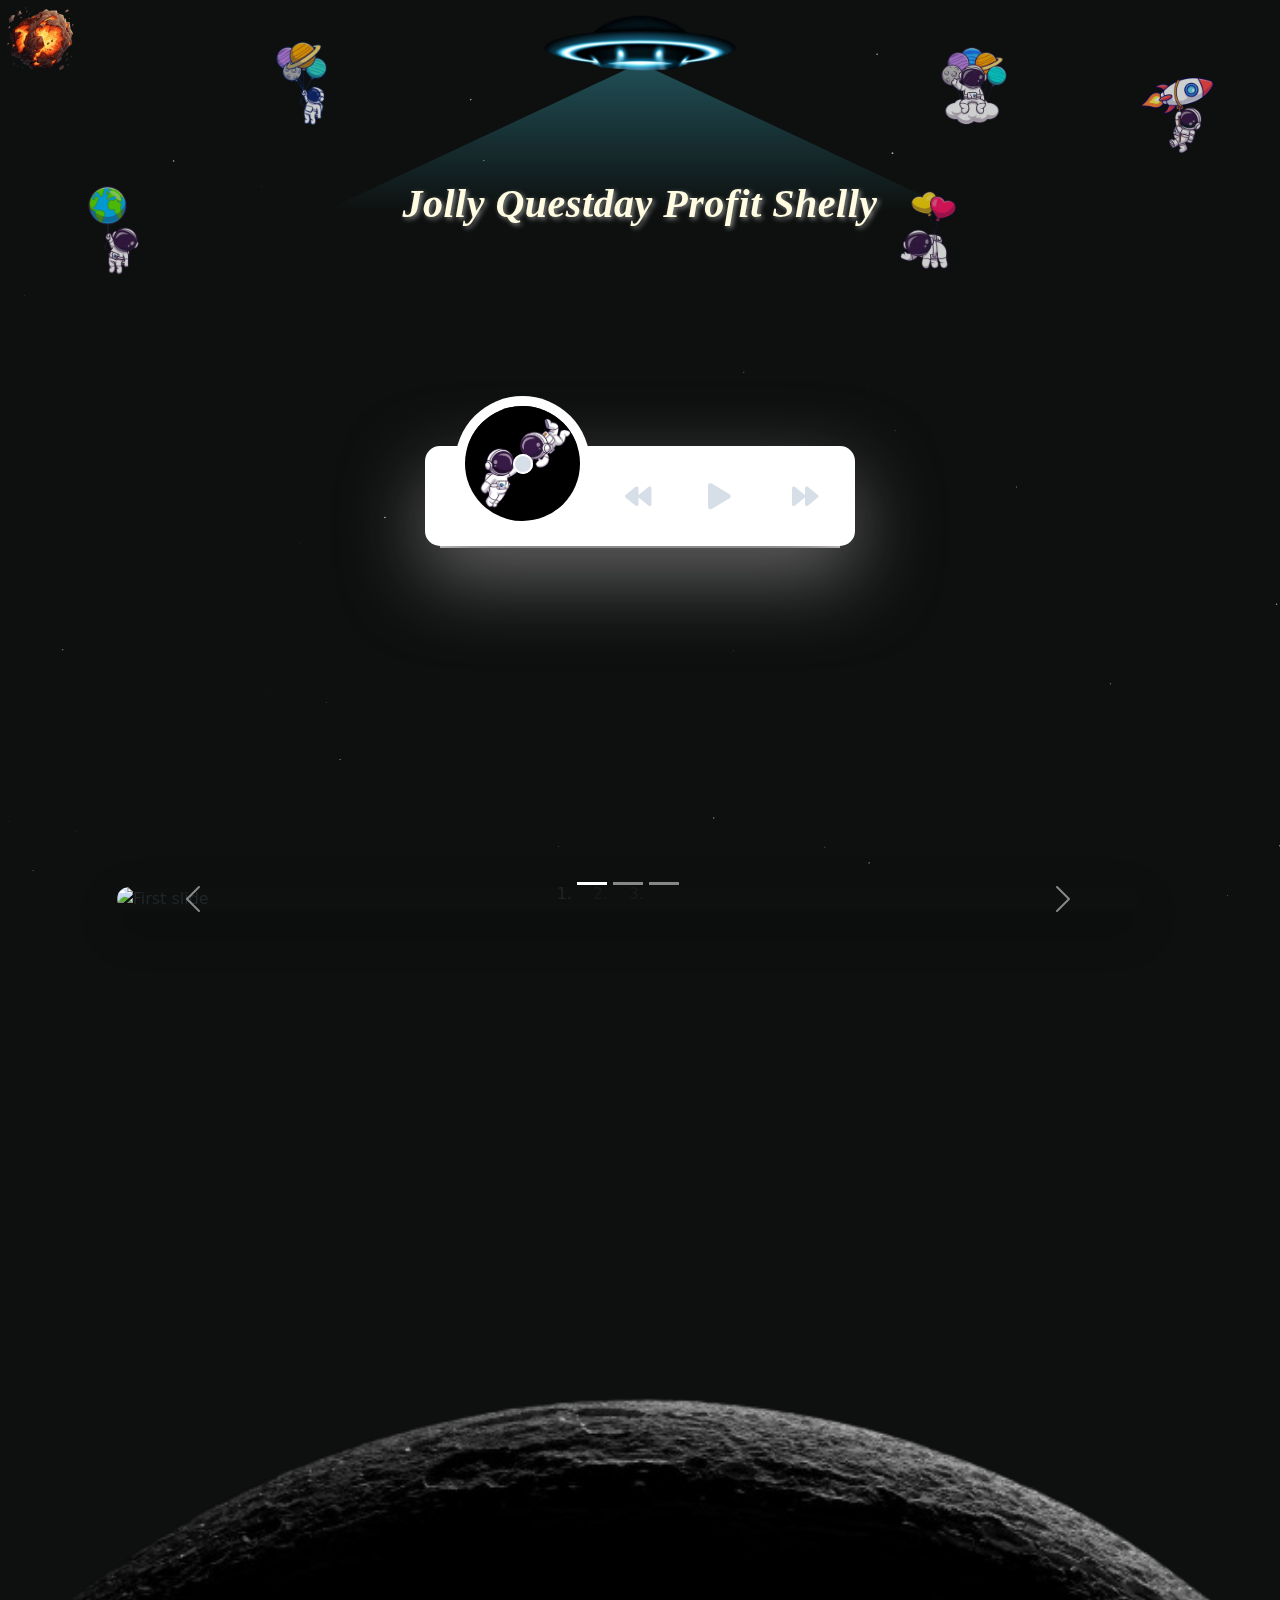
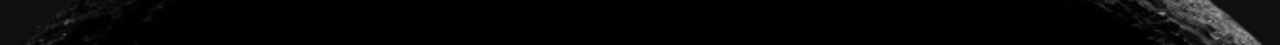
==== index.html @ d35bc47f "Space themed Birthday Project" ====
<!DOCTYPE html>
<html lang="en">
<head>
    <meta charset="UTF-8">
    <meta name="viewport" content="width=device-width, initial-scale=1.0">
    <title>Happy Birthday!</title>
    <link rel="stylesheet" href="design.css">

    <link rel='stylesheet' href='https://use.fontawesome.com/releases/v5.3.1/css/all.css'>
    <link rel="stylesheet" href="audio_player.css">

    <link href="https://cdn.jsdelivr.net/npm/bootstrap@5.3.3/dist/css/bootstrap.min.css" rel="stylesheet"
        integrity="sha384-QWTKZyjpPEjISv5WaRU9OFeRpok6YctnYmDr5pNlyT2bRjXh0JMhjY6hW+ALEwIH" crossorigin="anonymous">
</head>

<body style="background-color: #0e100f;">

    <!--Roaming all around on the page-->
    <div class="roaming-element">
        <img src="images/meteor-blast.png" style="width: 80px; opacity: 1;" alt="Meteor In the Space">
    </div>

    <!--Blinking stars CSS-->
    <div id="star-container">
        <canvas id="star-field"></canvas>
    </div>

    <!--Header-->
    <div class="container-fluid d-flex justify-content-center" style="height: 100vh; padding-top: 20vh; padding-bottom: 0;">
        <!--Centered Decor-->
        <div class="text-center">
            <img id="ufo-on-text" alt="Space-ship" src="images/ufo-lighting.png">
            <div class="light-beam"></div>
            <!--Happy Birthday Prajwal Shetty -->
            <p id="title" class="h1 fw-bold">Jolly Questday Profit Shelly</p>
        </div>
        <!--Side Decor-->
        <div>
            <img src="images/astronaut-earth.png" alt="Astronaut flying with Earth Baloon">
            <img src="images/astronaut-balloon.png" alt="Astronaut flying with Love Baloon">
            <img src="images/astronaut-planet.png" alt="Astronaut flying with Planet Baloons">
            <img src="images/astronaut-sitting.png" alt="Astronaut sitting on Cloud">
            <img src="images/astronaut-spaceship.png" alt="Astronaut flying with Spaceship">
        </div>
    </div>

    <div id="app-cover">
        <div id="player">
            <div id="player-track">
                <div id="album-name"></div>
                <div id="track-name"></div>
                <div id="track-time">
                    <div id="current-time"></div>
                    <div id="track-length"></div>
                </div>
                <div id="s-area">
                    <div id="ins-time"></div>
                    <div id="s-hover"></div>
                    <div id="seek-bar"></div>
                </div>
            </div>
            <div id="player-content">
                <div id="album-art">
                    <img src="/images/birthday-song.png"
                        class="active" id="_1">
                    <img src="/images/freindship-song.png" id="_2">
                    <img src="/images/woods-song.png" id="_3">
                    <div id="buffer-box">Buffering ...</div>
                </div>
                <div id="player-controls">
                    <div class="control">
                        <div class="button" id="play-previous">
                            <i class="fas fa-backward"></i>
                        </div>
                    </div>
                    <div class="control">
                        <div class="button" id="play-pause-button">
                            <i class="fas fa-play"></i>
                        </div>
                    </div>
                    <div class="control">
                        <div class="button" id="play-next">
                            <i class="fas fa-forward"></i>
                        </div>
                    </div>
                </div>
            </div>
        </div>
    </div>

    <!--Carousel-->
    <div class="slide row container-fluid d-flex justify-content-center">
        <div class="col-md-10 col-sm-10">
            <div id="carouselId" class="carousel slide shadow-lg rounded-5" data-bs-ride="carousel">
                <ol class="carousel-indicators">
                    <li
                        data-bs-target="#carouselId"
                        data-bs-slide-to="0"
                        class="active"
                        aria-current="true"
                        aria-label="First slide"
                    ></li>
                    <li
                        data-bs-target="#carouselId"
                        data-bs-slide-to="1"
                        aria-label="Second slide"
                    ></li>
                    <li
                        data-bs-target="#carouselId"
                        data-bs-slide-to="2"
                        aria-label="Third slide"
                    ></li>
                </ol>
                <div class="carousel-inner rounded-5 shadow-lg" role="listbox">
                    <div class="carousel-item active">
                        <img
                            src="images/1.jpg"
                            class="w-100 d-block"
                            alt="First slide"
                        />
                        <div class="carousel-caption d-none d-md-block">
                            <h3>First Slide</h3>
                            <p>Description</p>
                        </div>
                    </div>
                    <div class="carousel-item">
                        <img
                            src="images/2.jpg"
                            class="w-100 d-block"
                            alt="Second slide"
                        />
                        <div class="carousel-caption d-none d-md-block">
                            <h3>Title</h3>
                            <p>Description</p>
                        </div>
                    </div>
                    <div class="carousel-item">
                        <img
                            src="images/3.jpg"
                            class="w-100 d-block"
                            alt="Third slide"
                        />
                        <div class="carousel-caption d-none d-md-block">
                            <h3>Title</h3>
                            <p>Description</p>
                        </div>
                    </div>
                </div>
                <button
                    class="carousel-control-prev"
                    type="button"
                    data-bs-target="#carouselId"
                    data-bs-slide="prev"
                >
                    <span class="carousel-control-prev-icon" aria-hidden="true"></span>
                    <span class="visually-hidden">Previous</span>
                </button>
                <button
                    class="carousel-control-next"
                    type="button"
                    data-bs-target="#carouselId"
                    data-bs-slide="next"
                >
                    <span class="carousel-control-next-icon" aria-hidden="true"></span>
                    <span class="visually-hidden">Next</span>
                </button>
            </div>
        </div>
    </div>

    <!--Footer-->
    <footer>
        <img src="images/page-ground.png" alt="Page Landing Ground" style="width: 100%;">
    </footer>

    <!--Blinking Star JS-->
    <script src="blinking_stars.js"></script>

    <!--Audio Player JS-->
    <script src='https://cdnjs.cloudflare.com/ajax/libs/jquery/3.3.1/jquery.min.js'></script>
    <script src="audio_player.js"></script>

    <!--Confetti JS-->
    <!--<script src='https://cdnjs.cloudflare.com/ajax/libs/jquery/2.2.2/jquery.min.js'></script>
    <script src="confetti_fall.js"></script>-->

    <!--Bootstarp CDN Link-->
    <script src="https://cdn.jsdelivr.net/npm/bootstrap@5.3.3/dist/js/bootstrap.bundle.min.js"
        integrity="sha384-YvpcrYf0tY3lHB60NNkmXc5s9fDVZLESaAA55NDzOxhy9GkcIdslK1eN7N6jIeHz"
        crossorigin="anonymous"></script>
</body>
</html>
---- design.css ----
/* Star container styling for fixed background stars */
#star-container {
  position: fixed;
  top: 0;
  left: 0;
  width: 100vw;
  height: 100vh;
  z-index: -2;
  /* Layer it behind all other content */
}
#title{
  letter-spacing: 0.5px;
  color: #FFFCE1;
  font-style: italic;
  font-family:cursive;
  text-align: center;
  font-weight: bolder;
  text-shadow: 2px 2px 5px rgba(255, 255, 255, 0.5);
  animation: title-bounce 1s infinite alternate;
}

@keyframes title-bounce {
  0% {
    transform: translateY(0);
  }

  100% {
    transform: translateY(-23px);
  }
}

@media (max-width: 768px) {
  #title {
    font-size: 1.5rem;
    /* Smaller font on smaller screens */
  }
}

#ufo-on-text{
  position: absolute;
  align-items: center;
  transform: translateX(-50%);
  width: 222px;
  top: -3%;
}

/* Light beam effect */
.light-beam {
  position: absolute;
  top: 7%;
  left: 50%;
  transform: translateX(-50%);
  width: 800px;
  height: 150px;
  background: linear-gradient(to bottom, rgba(77, 228, 255, 0.5), rgba(255, 255, 255, 0));
  z-index: -1;
  clip-path: polygon(50% 0%, 10% 100%, 90% 100%);
  opacity: 0.6;
}

img[src*="astronaut-earth.png"]{
  width: 100px;
  position: absolute;
  left: 5%;
  opacity: 0.8;
  animation: main-side-decor-bounce 3s infinite linear;
}

img[src*="astronaut-balloon.png"] {
  width: 100px;
  position: absolute;
  opacity: 0.8;
  animation: main-side-decor-bounce 3s infinite linear;
}

img[src*="astronaut-planet.png"] {
  width: 100px;
  position: absolute;
  opacity: 0.8;
  left: 20%;
  top: 4%;
  animation: main-side-decor-bounce 3s infinite linear;
}

img[src*="astronaut-sitting.png"] {
  width: 100px;
  position: absolute;
  opacity: 0.8;
  right: 20%;
  top: 4%;
  animation: main-side-decor-bounce 3s infinite linear;
}

img[src*="astronaut-spaceship.png"] {
  width: 100px;
  position: absolute;
  opacity: 0.8;
  right: 4%;
  top: 7%;
  animation: main-side-decor-bounce 3s infinite linear;
}

@keyframes main-side-decor-bounce {
  0% {
    transform: scale(1, 1);
  }

  50%{
    transform: scale(0.8, 0.8);
  }

  100% {
    transform: scale(1, 1);
  }
}

@media (max-width: 575.98px) {
  img[src*="astronaut-earth.png"] {
    display: none;
  }
  img[src*="astronaut-balloon.png"] {
    width: 75px;
  }
  img[src*="astronaut-planet.png"] {
    display: none;
  }
  img[src*="astronaut-sitting.png"] {
    width: 75px;
    left: 12%;
    top: 4%;
  }
  img[src*="astronaut-spaceship.png"] {
    width: 75px;
    right: 9%;
    top: 3%;
  }
}

.roaming-element{
  position: absolute;
  animation: roam-around 500s infinite linear, rotate 22s infinite linear;
}

.roaming-element:hover{
  animation-play-state: paused;
}

@keyframes roam-around{
  0% {
      left: 0;/* Start at the top-left corner */
      top: 0;
      opacity: 1;
      /* Start visible */
    }

  20% {
    left: 100%; /* Move to the bottom-right corner */
    top: 100%;/* Move down to the bottom edge */
    transform: translate(-100%, -100%); /* Adjust for element's width and height */
    opacity: 0; /* Fade out */
  }

  40% {
    left: 50%; /* Move horizontally to the center */
    top: 100%; /* Stay at the bottom edge */
    transform: translate(-50%, -100%); /* Center horizontally, adjust for height */
    opacity: 1; /* Fade back in */
  }

  60% {
    left: 0; /* Move to the left side, halfway down */
    top: 50%;
    transform: translate(0, -50%); /* Center vertically, adjust for height */
    opacity: 0; /* Fade out */
  }

  97% {
    left: 100%; /* Move to the top-right corner */
    top: 30%;
    transform: translate(-100%, 0); /* Adjust horizontally for width */
    opacity: 1; /* Fade back in */
  }

  100% {
    left: 100%; /* Remain in the top-right corner */
    top: 30%;
    transform: translate(-100%, 0); /* Adjust horizontally for width */
    opacity: 0; /* Fade out */
  }
}

@keyframes rotate {
  0% {
    transform: rotate(0deg);
  }
  100% {
    transform: rotate(360deg);
  }
}

.slide{
  top: -55%;
  z-index: -1;
}
.check{
  position: absolute;
  justify-content: center;
  align-items: center;
  left: 33%;
  top: 40%;

}
---- audio_player.css ----
*:focus {
  outline: none;
}

body {
  font-family: Helvetica, Arial;
  margin: 0;
  background-color: #ffeff5;
}

#app-cover {
  position: absolute;
  top: 50%;
  right: 0;
  left: 0;
  width: 430px;
  height: 100px;
  margin: -4px auto;
}

#bg-artwork {
  position: fixed;
  top: -30px;
  right: -30px;
  bottom: -30px;
  left: -30px;
  background-image: url("https://raw.githubusercontent.com/himalayasingh/music-player-1/master/img/_1.jpg");
  background-repeat: no-repeat;
  background-size: cover;
  background-position: 50%;
  filter: blur(40px);
  -webkit-filter: blur(40px);
  z-index: 1;
}

#bg-layer {
  position: fixed;
  top: 0;
  right: 0;
  bottom: 0;
  left: 0;
  background-color: #fff;
  opacity: 0.51;
  z-index: 2;
}

#player {
  position: relative;
  height: 100%;
  z-index: 3;
}

#player-track {
  position: absolute;
  top: 0;
  right: 15px;
  left: 15px;
  padding: 13px 22px 10px 184px;
  background-color: #fff7f7;
  border-radius: 15px 15px 0 0;
  transition: 0.3s ease top;
  z-index: 1;
}

#player-track.active {
  top: -92px;
}

#album-name {
  color: #54576f;
  font-size: 17px;
  font-weight: bold;
}

#track-name {
  color: #acaebd;
  font-size: 13px;
  margin: 2px 0 13px 0;
}

#track-time {
  height: 12px;
  margin-bottom: 3px;
  overflow: hidden;
}

#current-time {
  float: left;
}

#track-length {
  float: right;
}

#current-time,
#track-length {
  color: transparent;
  font-size: 11px;
  background-color: #ffe8ee;
  border-radius: 10px;
  transition: 0.3s ease all;
}

#track-time.active #current-time,
#track-time.active #track-length {
  color: #f86d92;
  background-color: transparent;
}

#s-area,
#seek-bar {
  position: relative;
  height: 4px;
  border-radius: 4px;
}

#s-area {
  background-color: #ffe8ee;
  cursor: pointer;
}

#ins-time {
  position: absolute;
  top: -29px;
  color: #fff;
  font-size: 12px;
  white-space: pre;
  padding: 5px 6px;
  border-radius: 4px;
  display: none;
}

#s-hover {
  position: absolute;
  top: 0;
  bottom: 0;
  left: 0;
  opacity: 0.2;
  z-index: 2;
}

#ins-time,
#s-hover {
  background-color: #3b3d50;
}

#seek-bar {
  content: "";
  position: absolute;
  top: 0;
  bottom: 0;
  left: 0;
  width: 0;
  background-color: #fd6d94;
  transition: 0.2s ease width;
  z-index: 1;
}

#player-content {
  position: relative;
  height: 100%;
  background-color: #fff;
  box-shadow: 0 30px 80px #656565;
  border-radius: 15px;
  z-index: 2;
}

#album-art {
  position: absolute;
  top: -40px;
  width: 115px;
  height: 115px;
  margin-left: 40px;
  transform: rotateZ(0);
  transition: 0.3s ease all;
  box-shadow: 0 0 0 10px #fff;
  border-radius: 50%;
  overflow: hidden;
}

#album-art.active {
  top: -60px;
  box-shadow: 0 0 0 4px #fff7f7, 0 30px 50px -15px #afb7c1;
}

#album-art:before {
  content: "";
  position: absolute;
  top: 50%;
  right: 0;
  left: 0;
  width: 20px;
  height: 20px;
  margin: -10px auto 0 auto;
  background-color: #d6dee7;
  border-radius: 50%;
  box-shadow: inset 0 0 0 2px #fff;
  z-index: 2;
}

#album-art img {
  display: block;
  position: absolute;
  top: 0;
  left: 0;
  width: 100%;
  height: 100%;
  opacity: 0;
  z-index: -1;
}

#album-art img.active {
  opacity: 1;
  z-index: 1;
}

#album-art.active img.active {
  z-index: 1;
  -webkit-animation: rotateAlbumArt 3s linear 0s infinite forwards;
          animation: rotateAlbumArt 3s linear 0s infinite forwards;
}

@-webkit-keyframes rotateAlbumArt {
  0% {
    transform: rotateZ(0);
  }
  100% {
    transform: rotateZ(360deg);
  }
}

@keyframes rotateAlbumArt {
  0% {
    transform: rotateZ(0);
  }
  100% {
    transform: rotateZ(360deg);
  }
}

#buffer-box {
  position: absolute;
  top: 50%;
  right: 0;
  left: 0;
  height: 13px;
  color: #1f1f1f;
  font-size: 13px;
  font-family: Helvetica;
  text-align: center;
  font-weight: bold;
  line-height: 1;
  padding: 6px;
  margin: -12px auto 0 auto;
  background-color: rgba(255, 255, 255, 0.19);
  opacity: 0;
  z-index: 2;
}

#album-art img,
#buffer-box {
  transition: 0.1s linear all;
}

#album-art.buffering img {
  opacity: 0.25;
}

#album-art.buffering img.active {
  opacity: 0.8;
  filter: blur(2px);
  -webkit-filter: blur(2px);
}

#album-art.buffering #buffer-box {
  opacity: 1;
}

#player-controls {
  width: 250px;
  height: 100%;
  margin: 0 5px 0 141px;
  float: right;
  overflow: hidden;
}

.control {
  width: 33.333%;
  float: left;
  padding: 12px 0;
}

.button {
  width: 26px;
  height: 26px;
  padding: 25px;
  background-color: #fff;
  border-radius: 6px;
  cursor: pointer;
}

.button i {
  display: block;
  color: #d6dee7;
  font-size: 26px;
  text-align: center;
  line-height: 1;
}

.button,
.button i {
  transition: 0.2s ease all;
}

.button:hover {
  background-color: #d6d6de;
}

.button:hover i {
  color: #fff;
}
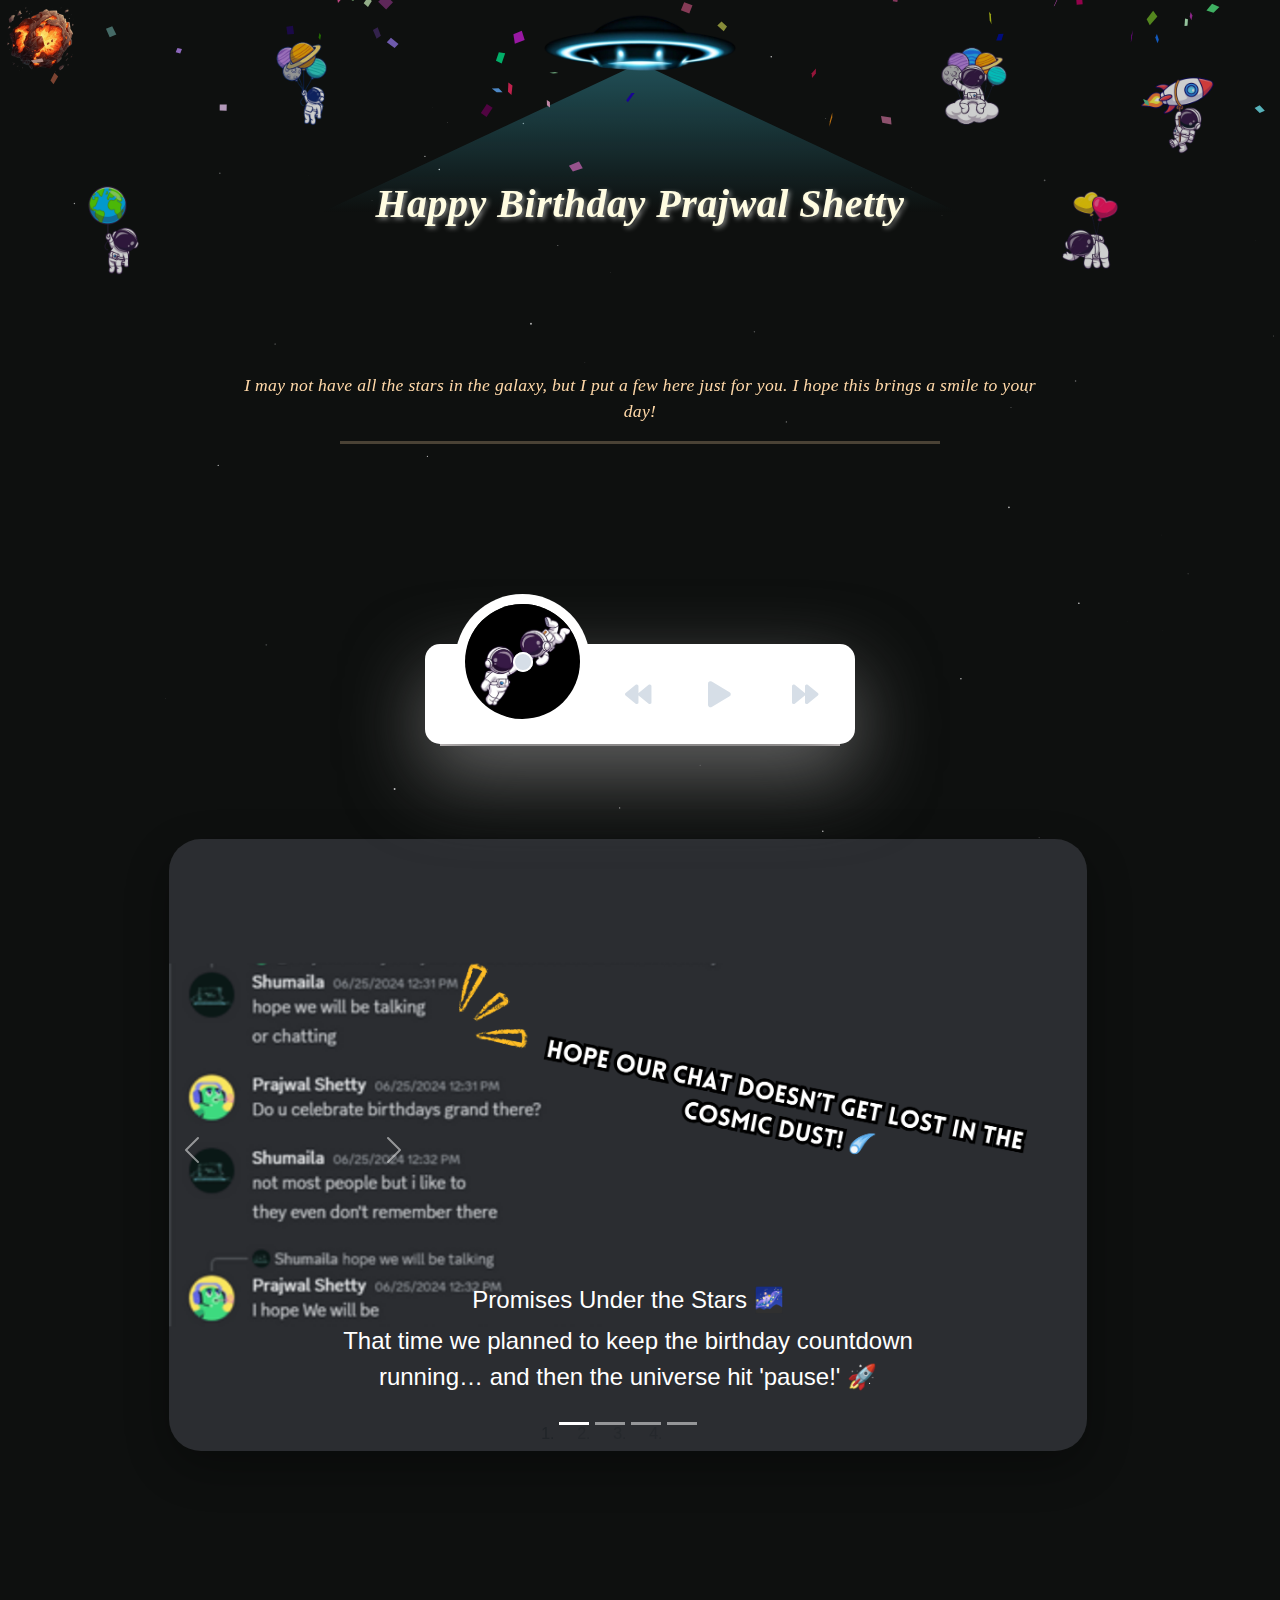
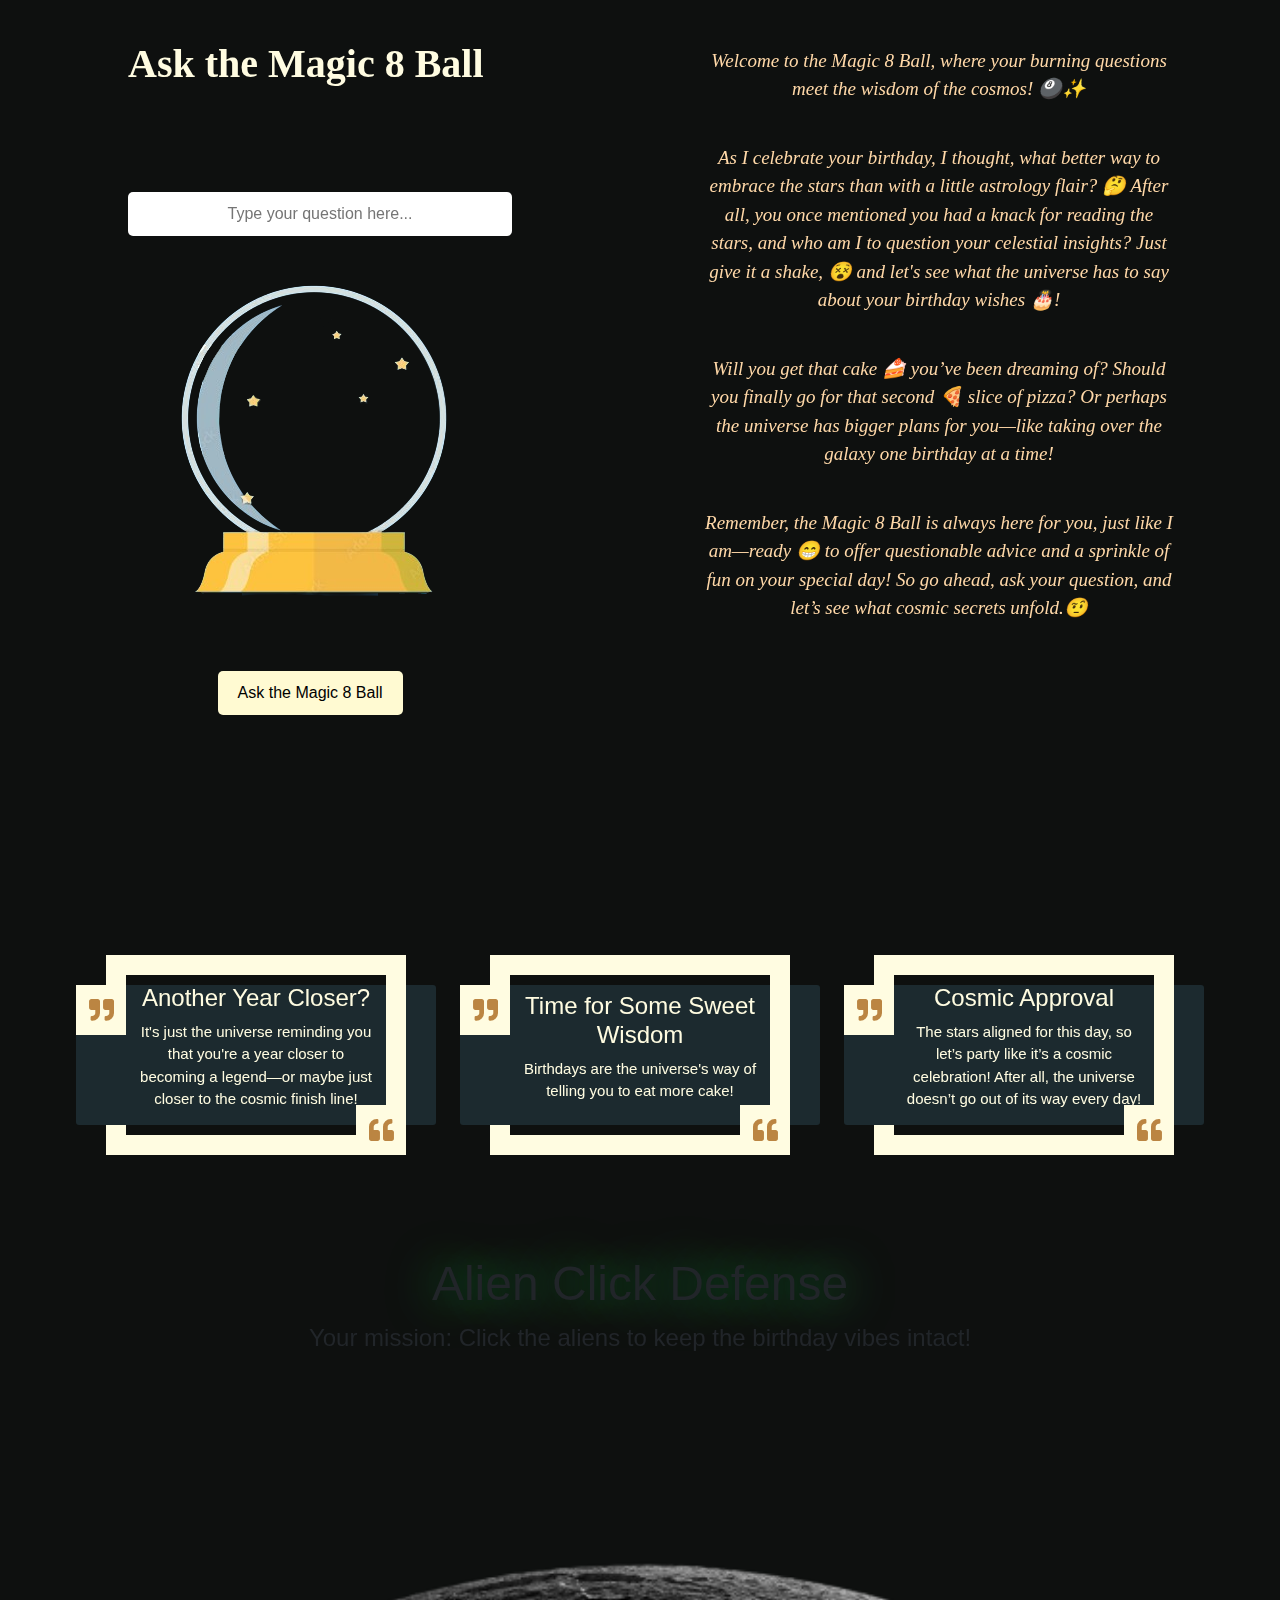
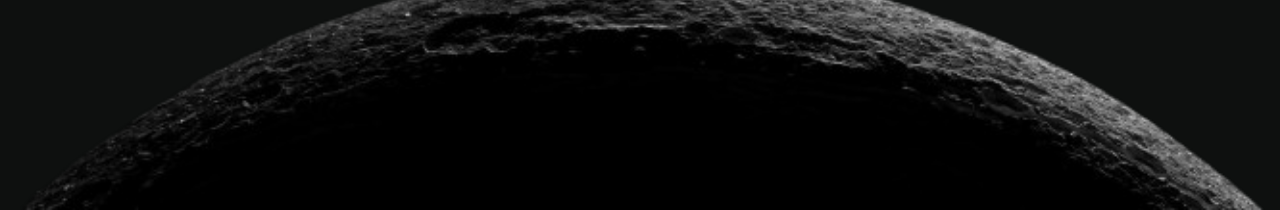
==== commit 03ce2f50: "Add same changes as in real" ====
--- a/index.html
+++ b/index.html
@@ -4,13 +4,25 @@
     <meta charset="UTF-8">
     <meta name="viewport" content="width=device-width, initial-scale=1.0">
     <title>Happy Birthday!</title>
-    <link rel="stylesheet" href="design.css">
-
-    <link rel='stylesheet' href='https://use.fontawesome.com/releases/v5.3.1/css/all.css'>
-    <link rel="stylesheet" href="audio_player.css">
-
+
+    <!--Bootstrap CSS-->
     <link href="https://cdn.jsdelivr.net/npm/bootstrap@5.3.3/dist/css/bootstrap.min.css" rel="stylesheet"
         integrity="sha384-QWTKZyjpPEjISv5WaRU9OFeRpok6YctnYmDr5pNlyT2bRjXh0JMhjY6hW+ALEwIH" crossorigin="anonymous">
+
+    <!--Main Web Page CSS-->
+    <link rel="stylesheet" href="design.css">
+
+    <!--Font CSS-->
+    <link rel='stylesheet' href='https://use.fontawesome.com/releases/v5.3.1/css/all.css'>
+    <link rel="stylesheet" href="audio_player.css"><!--Auio PLayer CSS-->
+    <link rel="stylesheet" href="alien-game.css"><!--Alien Game CSS-->
+    <link rel="stylesheet" href="magic-ball.css"><!--Magic Ball Game CSS-->
+    <!--Quote CSS-->
+    <link href="https://fonts.googleapis.com/css?family=Montserrat" rel="stylesheet">
+    <link rel="stylesheet" href="https://use.fontawesome.com/releases/v5.6.3/css/all.css"
+        integrity="sha384-UHRtZLI+pbxtHCWp1t77Bi1L4ZtiqrqD80Kn4Z8NTSRyMA2Fd33n5dQ8lWUE00s/" crossorigin="anonymous">
+    <link rel="stylesheet" href="quote.css">
+
 </head>
 
 <body style="background-color: #0e100f;">
@@ -31,8 +43,16 @@
         <div class="text-center">
             <img id="ufo-on-text" alt="Space-ship" src="images/ufo-lighting.png">
             <div class="light-beam"></div>
-            <!--Happy Birthday Prajwal Shetty -->
-            <p id="title" class="h1 fw-bold">Jolly Questday Profit Shelly</p>
+            <!--Jolly Questday Profit Shelly-->
+            <p id="title" class="h1 fw-bold">Happy Birthday Prajwal Shetty</p>
+
+            <!--I may not have all the stars in the galaxy, but I put a few here just for you. I hope this brings a smile to your day!-->
+            <p id="des">
+                I may not have all the stars in the galaxy, but I put a few here just for you. I hope this brings a smile to your day!
+            </p>
+
+            <hr style="width: 75%; margin: 0 auto;">
+
         </div>
         <!--Side Decor-->
         <div>
@@ -43,124 +63,100 @@
             <img src="images/astronaut-spaceship.png" alt="Astronaut flying with Spaceship">
         </div>
     </div>
-
-    <div id="app-cover">
-        <div id="player">
-            <div id="player-track">
-                <div id="album-name"></div>
-                <div id="track-name"></div>
-                <div id="track-time">
-                    <div id="current-time"></div>
-                    <div id="track-length"></div>
-                </div>
-                <div id="s-area">
-                    <div id="ins-time"></div>
-                    <div id="s-hover"></div>
-                    <div id="seek-bar"></div>
-                </div>
-            </div>
-            <div id="player-content">
-                <div id="album-art">
-                    <img src="/images/birthday-song.png"
-                        class="active" id="_1">
-                    <img src="/images/freindship-song.png" id="_2">
-                    <img src="/images/woods-song.png" id="_3">
-                    <div id="buffer-box">Buffering ...</div>
-                </div>
-                <div id="player-controls">
-                    <div class="control">
-                        <div class="button" id="play-previous">
-                            <i class="fas fa-backward"></i>
-                        </div>
-                    </div>
-                    <div class="control">
-                        <div class="button" id="play-pause-button">
-                            <i class="fas fa-play"></i>
-                        </div>
-                    </div>
-                    <div class="control">
-                        <div class="button" id="play-next">
-                            <i class="fas fa-forward"></i>
-                        </div>
-                    </div>
-                </div>
-            </div>
-        </div>
-    </div>
-
-    <!--Carousel-->
+    
+    <!--Music Player-->
+    <div class="music-player-container justify-content-center">
+        <div id="app-cover">
+            <div id="player">
+                <div id="player-track">
+                    <div id="album-name"></div>
+                    <div id="track-name"></div>
+                    <div id="track-time">
+                        <div id="current-time"></div>
+                        <div id="track-length"></div>
+                    </div>
+                    <div id="s-area">
+                        <div id="ins-time"></div>
+                        <div id="s-hover"></div>
+                        <div id="seek-bar"></div>
+                    </div>
+                </div>
+                <div id="player-content">
+                    <div id="album-art">
+                        <img src="/images/birthday-song.png"
+                            class="active" id="_1">
+                        <img src="/images/freindship-song.png" id="_2">
+                        <img src="/images/woods-song.png" id="_3">
+                        <div id="buffer-box">Buffering ...</div>
+                    </div>
+                    <div id="player-controls">
+                        <div class="control">
+                            <div class="button" id="play-previous">
+                                <i class="fas fa-backward"></i>
+                            </div>
+                        </div>
+                        <div class="control">
+                            <div class="button" id="play-pause-button">
+                                <i class="fas fa-play"></i>
+                            </div>
+                        </div>
+                        <div class="control">
+                            <div class="button" id="play-next">
+                                <i class="fas fa-forward"></i>
+                            </div>
+                        </div>
+                    </div>
+                </div>
+            </div>
+        </div>
+    </div>
+
+    <!-- Carousel -->
     <div class="slide row container-fluid d-flex justify-content-center">
-        <div class="col-md-10 col-sm-10">
+        <div class="col-md-9 col-sm-10">
             <div id="carouselId" class="carousel slide shadow-lg rounded-5" data-bs-ride="carousel">
                 <ol class="carousel-indicators">
-                    <li
-                        data-bs-target="#carouselId"
-                        data-bs-slide-to="0"
-                        class="active"
-                        aria-current="true"
-                        aria-label="First slide"
-                    ></li>
-                    <li
-                        data-bs-target="#carouselId"
-                        data-bs-slide-to="1"
-                        aria-label="Second slide"
-                    ></li>
-                    <li
-                        data-bs-target="#carouselId"
-                        data-bs-slide-to="2"
-                        aria-label="Third slide"
-                    ></li>
+                    <li data-bs-target="#carouselId" data-bs-slide-to="0" class="active" aria-current="true"
+                        aria-label="First slide"></li>
+                    <li data-bs-target="#carouselId" data-bs-slide-to="1" aria-label="Second slide"></li>
+                    <li data-bs-target="#carouselId" data-bs-slide-to="2" aria-label="Third slide"></li>
+                    <li data-bs-target="#carouselId" data-bs-slide-to="3" aria-label="Fourth slide"></li>
                 </ol>
                 <div class="carousel-inner rounded-5 shadow-lg" role="listbox">
                     <div class="carousel-item active">
-                        <img
-                            src="images/1.jpg"
-                            class="w-100 d-block"
-                            alt="First slide"
-                        />
-                        <div class="carousel-caption d-none d-md-block">
-                            <h3>First Slide</h3>
-                            <p>Description</p>
+                        <img src="images/1.png" class="w-100 d-block" alt="First slide" />
+                        <div class="carousel-caption d-none d-md-block">
+                            <h4>Promises Under the Stars 🌌</h4>
+                            <p>That time we planned to keep the birthday countdown running… and then the universe hit 'pause!' 🚀</p>
                         </div>
                     </div>
                     <div class="carousel-item">
-                        <img
-                            src="images/2.jpg"
-                            class="w-100 d-block"
-                            alt="Second slide"
-                        />
-                        <div class="carousel-caption d-none d-md-block">
-                            <h3>Title</h3>
-                            <p>Description</p>
+                        <img src="images/2.png" class="w-100 d-block" alt="Second slide" />
+                        <div class="carousel-caption d-none d-md-block">
+                            <h4>The Disappearing Act 🎭</h4>
+                            <p>When I went MIA and you turned into a detective! 🔍</p>
                         </div>
                     </div>
                     <div class="carousel-item">
-                        <img
-                            src="images/3.jpg"
-                            class="w-100 d-block"
-                            alt="Third slide"
-                        />
-                        <div class="carousel-caption d-none d-md-block">
-                            <h3>Title</h3>
-                            <p>Description</p>
-                        </div>
-                    </div>
-                </div>
-                <button
-                    class="carousel-control-prev"
-                    type="button"
-                    data-bs-target="#carouselId"
-                    data-bs-slide="prev"
-                >
+                        <img src="images/3.png" class="w-100 d-block" alt="Third slide" />
+                        <div class="carousel-caption d-none d-md-block">
+                            <h4>The Temple Tour Transformation 🕌✨</h43>
+                            <p>When a fever and a temple tour turned into a social media sabbatical! 📵</p>
+                        </div>
+                    </div>
+                    <div class="carousel-item">
+                        <img src="images/4.png" class="w-100 d-block" alt="Third slide" />
+                        <div class="carousel-caption d-none d-md-block">
+                            <h4>The Haa Chronicles 😂</h4>
+                            <p>When ‘haa’ became our secret language! 🗣️✨</p>
+                        </div>
+                    </div>
+                </div>
+                <button class="carousel-control-prev" style="width: 5%;" type="button" data-bs-target="#carouselId" data-bs-slide="prev">
                     <span class="carousel-control-prev-icon" aria-hidden="true"></span>
                     <span class="visually-hidden">Previous</span>
                 </button>
-                <button
-                    class="carousel-control-next"
-                    type="button"
-                    data-bs-target="#carouselId"
-                    data-bs-slide="next"
-                >
+                <button class="carousel-control-next" type="button" data-bs-target="#carouselId" data-bs-slide="next">
                     <span class="carousel-control-next-icon" aria-hidden="true"></span>
                     <span class="visually-hidden">Next</span>
                 </button>
@@ -168,10 +164,93 @@
         </div>
     </div>
 
+
+    <!--Background Music-->
+    <audio id="background-audio" autoplay loop>
+        <source src="images/Space_Ambient_Music_•_[__DEEP_SPACE_JOURNEY__]_•(128k).mp3" type="audio/mp3">
+        Your browser does not support the audio tag.
+    </audio>
+
+    <!--Magic Ball-->
+    <div class="magic-ball-container">
+        <h1 id="magic-ball-title">Ask the Magic 8 Ball</h1>
+        <input type="text" id="question" placeholder="Type your question here...">
+        <div id="magic8ball">
+            <div id="answer">Ask me anything!</div>
+        </div>
+        <button onclick="shakeMagic8Ball()">Ask the Magic 8 Ball</button>
+        
+        <div class="magic-ball-des">
+            <p>Welcome to the Magic 8 Ball, where your burning questions meet the wisdom of the cosmos! 🎱✨</p><br>
+            
+            <p>As I celebrate your birthday, I thought, what better way to embrace the stars than with a little astrology flair? 🤔 After
+            all, you once mentioned you had a knack for reading the stars, and who am I to question your celestial insights? Just
+            give it a shake, 😵 and let's see what the universe has to say about your birthday wishes 🎂!</p><br>
+            
+            <p>Will you get that cake 🍰 you’ve been dreaming of? Should you finally go for that second 🍕 slice of pizza? Or perhaps the
+            universe has bigger plans for you—like taking over the galaxy one birthday at a time!</p><br>
+            
+            <p>Remember, the Magic 8 Ball is always here for you, just like I am—ready 😁 to offer questionable advice and a sprinkle of
+            fun on your special day! So go ahead, ask your question, and let’s see what cosmic secrets unfold.🤨</p></p>
+        </div>
+    </div>
+
+    <!--Quote Section-->
+    <div class="box"><i class="fas fa-quote-left fa2"></i>
+    <div class="text"><i class="fas fa-quote-right fa1"></i>
+        <div>
+            <h4>Another Year Closer?</h4>
+            <p>It's just the universe reminding you that you're a year closer to becoming a
+            legend—or maybe just closer to the cosmic finish line! </p>
+        </div>
+    </div>
+    </div>
+
+    <div class="box" style="left: 50%;"><i class="fas fa-quote-left fa2"></i>
+    <div class="text"><i class="fas fa-quote-right fa1"></i>
+        <div>
+            <h4>Time for Some Sweet Wisdom</h4>
+            <p>Birthdays are the universe's way of telling you to eat more cake!</p>
+        </div>
+    </div>
+    </div>
+
+    <div class="box" style="left: 80%;"><i class="fas fa-quote-left fa2"></i>
+        <div class="text"><i class="fas fa-quote-right fa1"></i>
+            <div>
+                <h4>Cosmic Approval</h4>
+                <p>The stars aligned for this day, so let’s party like it’s a cosmic celebration! After all, the universe doesn’t go out of
+                its way every day!</p>
+            </div>
+        </div>
+    </div>
+
     <!--Footer-->
     <footer>
+        <!--Alien Game-->
+        <div class="container align-container">
+            <div class="row alien-game">
+                <input class='fly-1' id='fly-1' tabindex='-1' type='checkbox'>
+                <label for='fly-1'></label>
+                <input class='fly-2' id='fly-2' tabindex='-1' type='checkbox'>
+                <label for='fly-2'></label>
+                <input class='fly-3' id='fly-3' tabindex='-1' type='checkbox'>
+                <label for='fly-3'></label>
+                <div class='description'>
+                    <h1 id="alien-title">Alien Click Defense</h1>
+                    <p>Your mission: Click the aliens to keep the birthday vibes intact!</p>
+                </div>
+                <div class='congrats'>
+                    <h1>Awesome!<br />You're A Click Hero!</h1>
+                </div>
+            </div>
+        </div>
+        <!--Ground-->
         <img src="images/page-ground.png" alt="Page Landing Ground" style="width: 100%;">
     </footer>
+
+    <!--Magic Ball Js-->
+    <script src="magic_ball.js"></script>
 
     <!--Blinking Star JS-->
     <script src="blinking_stars.js"></script>
@@ -181,8 +260,8 @@
     <script src="audio_player.js"></script>
 
     <!--Confetti JS-->
-    <!--<script src='https://cdnjs.cloudflare.com/ajax/libs/jquery/2.2.2/jquery.min.js'></script>
-    <script src="confetti_fall.js"></script>-->
+    <script src='https://cdnjs.cloudflare.com/ajax/libs/jquery/2.2.2/jquery.min.js'></script>
+    <script src="confetti_fall.js"></script>
 
     <!--Bootstarp CDN Link-->
     <script src="https://cdn.jsdelivr.net/npm/bootstrap@5.3.3/dist/js/bootstrap.bundle.min.js"
--- a/design.css
+++ b/design.css
@@ -136,6 +136,50 @@
   }
 }
 
+#des {
+  letter-spacing: 0.3px;
+  color: #FFD8A8;
+  /* or #FFFAD2 for a close match */
+  font-style: italic;
+  font-family: cursive;
+  text-align: center;
+  font-weight: normal;
+  font-size: 1.1em;
+  width: 800px;
+  padding-top: 17%;
+  animation: fade-in 10s ease-in-out;
+}
+
+hr {
+  height: 3px;
+  border-width: 0;
+  color: #FFD8A8;
+  background-color: #FFD8A8;
+}
+
+@keyframes fade-in{
+  from{
+    opacity: 0;
+  }
+
+  to{
+    opacity: 1;
+  }
+}
+
+@media (max-width: 768px) {
+  #des {
+    font-size: 12px;
+    padding-left: 20%;
+    padding-right: 20%;
+  }
+
+  hr{
+    padding-left: 20%;
+    padding-right: 20%;
+  }
+}
+
 .roaming-element{
   position: absolute;
   animation: roam-around 500s infinite linear, rotate 22s infinite linear;
@@ -199,14 +243,19 @@
 }
 
 .slide{
-  top: -55%;
+  top: -10%;
   z-index: -1;
 }
-.check{
-  position: absolute;
-  justify-content: center;
-  align-items: center;
-  left: 33%;
-  top: 40%;
-
+
+/*Align Game*/
+.align-container{
+  position: relative;
+  height: 50vh;
+  bottom: -60vh;
+  cursor: url(https://s3-us-west-2.amazonaws.com/s.cdpn.io/46992/pointer.svg), auto;
+}
+
+.align-game{
+  position: absolute;
+  width: 100%;
 }--- a/audio_player.css
+++ b/audio_player.css
@@ -6,6 +6,16 @@
   font-family: Helvetica, Arial;
   margin: 0;
   background-color: #ffeff5;
+}
+
+.music-player-container {
+  display: flex;
+  justify-content: center;
+  align-items: center;
+  width: 100%;
+  height: 100%;
+  position: absolute;
+  top: 22%;
 }
 
 #app-cover {
--- a/alien-game.css
+++ b/alien-game.css
@@ -0,0 +1,2527 @@
+@import url(https://fonts.googleapis.com/css?family=VT323);
+*, *:before, *:after {
+  margin: 0;
+  padding: 0;
+  box-sizing: border-box;
+}
+
+input[class^=fly],
+input[class^=fly] + label {
+  position: absolute;
+  top: -20rem;
+  left: -20rem;
+  width: 10rem;
+  height: 10rem;
+  transition: opacity 0.5s;
+  -webkit-animation-play-state: running;
+          animation-play-state: running;
+}
+
+input[class^=fly] {
+  opacity: 0;
+}
+
+input[class$="-1"],
+input[class$="-1"] + label {
+  -webkit-animation: fly1 400s infinite linear;
+          animation: fly1 400s infinite linear;
+}
+
+input[class$="1"]:checked ~ input[class$="2"],
+input[class$="1"]:checked ~ input[class$="2"] + label {
+  width: 5rem;
+  height: 5rem;
+  -webkit-animation: fly2 133.3333333333s infinite linear;
+          animation: fly2 133.3333333333s infinite linear;
+}
+
+input[class$="2"]:checked ~ input[class$="3"],
+input[class$="2"]:checked ~ input[class$="3"] + label {
+  width: 3.3333333333rem;
+  height: 3.3333333333rem;
+  -webkit-animation: fly3 100s infinite linear;
+          animation: fly3 100s infinite linear;
+}
+
+input[class^=fly]:checked,
+input[class^=fly]:checked + label {
+  opacity: 0;
+  background-size: 150%, 0%;
+  box-shadow: 0 0 10rem #29ff6a;
+  pointer-events: none;
+  -webkit-animation-play-state: paused;
+          animation-play-state: paused;
+}
+
+input[class^=fly] + label {
+  width: 10rem;
+  height: 10rem;
+  background-image: radial-gradient(#29FF6A, #29FF6A 50%, transparent 60%), url(https://s3-us-west-2.amazonaws.com/s.cdpn.io/46992/Slime.svg);
+  background-size: 0%, 80%;
+  background-position: 50%;
+  background-repeat: no-repeat;
+  border-radius: 50%;
+  opacity: 1;
+  cursor: url(https://s3-us-west-2.amazonaws.com/s.cdpn.io/46992/pointer.svg), auto;
+  box-shadow: 0 0 10rem rgba(41, 255, 106, 0);
+  transition: background-size 0.15s, box-shadow 0.2s, opacity 0.1s 0.1s;
+}
+
+@-webkit-keyframes fly1 {
+  0% {
+    top: 62%;
+    left: 22%;
+  }
+  1% {
+    top: 68%;
+    left: 94%;
+  }
+  2% {
+    top: 81%;
+    left: 77%;
+  }
+  3% {
+    top: 41%;
+    left: 13%;
+  }
+  4% {
+    top: 55%;
+    left: 1%;
+  }
+  5% {
+    top: 23%;
+    left: 60%;
+  }
+  6% {
+    top: 81%;
+    left: 82%;
+  }
+  7% {
+    top: 9%;
+    left: 95%;
+  }
+  8% {
+    top: 12%;
+    left: 2%;
+  }
+  9% {
+    top: 62%;
+    left: 82%;
+  }
+  10% {
+    top: 36%;
+    left: 9%;
+  }
+  11% {
+    top: 69%;
+    left: 70%;
+  }
+  12% {
+    top: 5%;
+    left: 8%;
+  }
+  13% {
+    top: 72%;
+    left: 75%;
+  }
+  14% {
+    top: 50%;
+    left: 62%;
+  }
+  15% {
+    top: 83%;
+    left: 15%;
+  }
+  16% {
+    top: 48%;
+    left: 36%;
+  }
+  17% {
+    top: 30%;
+    left: 82%;
+  }
+  18% {
+    top: 4%;
+    left: 49%;
+  }
+  19% {
+    top: 29%;
+    left: 40%;
+  }
+  20% {
+    top: 44%;
+    left: 37%;
+  }
+  21% {
+    top: 7%;
+    left: 88%;
+  }
+  22% {
+    top: 51%;
+    left: 75%;
+  }
+  23% {
+    top: 59%;
+    left: 79%;
+  }
+  24% {
+    top: 92%;
+    left: 36%;
+  }
+  25% {
+    top: 52%;
+    left: 93%;
+  }
+  26% {
+    top: 60%;
+    left: 65%;
+  }
+  27% {
+    top: 93%;
+    left: 33%;
+  }
+  28% {
+    top: 2%;
+    left: 99%;
+  }
+  29% {
+    top: 3%;
+    left: 44%;
+  }
+  30% {
+    top: 39%;
+    left: 33%;
+  }
+  31% {
+    top: 95%;
+    left: 46%;
+  }
+  32% {
+    top: 74%;
+    left: 86%;
+  }
+  33% {
+    top: 21%;
+    left: 64%;
+  }
+  34% {
+    top: 2%;
+    left: 67%;
+  }
+  35% {
+    top: 46%;
+    left: 90%;
+  }
+  36% {
+    top: 56%;
+    left: 30%;
+  }
+  37% {
+    top: 28%;
+    left: 65%;
+  }
+  38% {
+    top: 29%;
+    left: 15%;
+  }
+  39% {
+    top: 35%;
+    left: 100%;
+  }
+  40% {
+    top: 83%;
+    left: 55%;
+  }
+  41% {
+    top: 33%;
+    left: 29%;
+  }
+  42% {
+    top: 36%;
+    left: 53%;
+  }
+  43% {
+    top: 92%;
+    left: 13%;
+  }
+  44% {
+    top: 48%;
+    left: 77%;
+  }
+  45% {
+    top: 56%;
+    left: 21%;
+  }
+  46% {
+    top: 90%;
+    left: 42%;
+  }
+  47% {
+    top: 75%;
+    left: 72%;
+  }
+  48% {
+    top: 78%;
+    left: 21%;
+  }
+  49% {
+    top: 93%;
+    left: 2%;
+  }
+  50% {
+    top: 1%;
+    left: 53%;
+  }
+  51% {
+    top: 61%;
+    left: 44%;
+  }
+  52% {
+    top: 78%;
+    left: 37%;
+  }
+  53% {
+    top: 7%;
+    left: 44%;
+  }
+  54% {
+    top: 4%;
+    left: 89%;
+  }
+  55% {
+    top: 84%;
+    left: 26%;
+  }
+  56% {
+    top: 71%;
+    left: 33%;
+  }
+  57% {
+    top: 89%;
+    left: 40%;
+  }
+  58% {
+    top: 4%;
+    left: 46%;
+  }
+  59% {
+    top: 48%;
+    left: 77%;
+  }
+  60% {
+    top: 40%;
+    left: 78%;
+  }
+  61% {
+    top: 43%;
+    left: 52%;
+  }
+  62% {
+    top: 13%;
+    left: 7%;
+  }
+  63% {
+    top: 19%;
+    left: 88%;
+  }
+  64% {
+    top: 27%;
+    left: 48%;
+  }
+  65% {
+    top: 12%;
+    left: 67%;
+  }
+  66% {
+    top: 10%;
+    left: 1%;
+  }
+  67% {
+    top: 11%;
+    left: 55%;
+  }
+  68% {
+    top: 3%;
+    left: 95%;
+  }
+  69% {
+    top: 11%;
+    left: 5%;
+  }
+  70% {
+    top: 39%;
+    left: 92%;
+  }
+  71% {
+    top: 28%;
+    left: 88%;
+  }
+  72% {
+    top: 19%;
+    left: 39%;
+  }
+  73% {
+    top: 42%;
+    left: 32%;
+  }
+  74% {
+    top: 1%;
+    left: 46%;
+  }
+  75% {
+    top: 30%;
+    left: 13%;
+  }
+  76% {
+    top: 39%;
+    left: 11%;
+  }
+  77% {
+    top: 51%;
+    left: 18%;
+  }
+  78% {
+    top: 87%;
+    left: 47%;
+  }
+  79% {
+    top: 74%;
+    left: 26%;
+  }
+  80% {
+    top: 31%;
+    left: 7%;
+  }
+  81% {
+    top: 84%;
+    left: 15%;
+  }
+  82% {
+    top: 38%;
+    left: 21%;
+  }
+  83% {
+    top: 73%;
+    left: 25%;
+  }
+  84% {
+    top: 63%;
+    left: 93%;
+  }
+  85% {
+    top: 21%;
+    left: 81%;
+  }
+  86% {
+    top: 15%;
+    left: 15%;
+  }
+  87% {
+    top: 5%;
+    left: 70%;
+  }
+  88% {
+    top: 67%;
+    left: 13%;
+  }
+  89% {
+    top: 28%;
+    left: 3%;
+  }
+  90% {
+    top: 75%;
+    left: 55%;
+  }
+  91% {
+    top: 84%;
+    left: 46%;
+  }
+  92% {
+    top: 77%;
+    left: 39%;
+  }
+  93% {
+    top: 3%;
+    left: 13%;
+  }
+  94% {
+    top: 9%;
+    left: 32%;
+  }
+  95% {
+    top: 4%;
+    left: 88%;
+  }
+  96% {
+    top: 63%;
+    left: 56%;
+  }
+  97% {
+    top: 74%;
+    left: 3%;
+  }
+  98% {
+    top: 81%;
+    left: 28%;
+  }
+  99% {
+    top: 94%;
+    left: 12%;
+  }
+}
+
+@keyframes fly1 {
+  0% {
+    top: 62%;
+    left: 22%;
+  }
+  1% {
+    top: 68%;
+    left: 94%;
+  }
+  2% {
+    top: 81%;
+    left: 77%;
+  }
+  3% {
+    top: 41%;
+    left: 13%;
+  }
+  4% {
+    top: 55%;
+    left: 1%;
+  }
+  5% {
+    top: 23%;
+    left: 60%;
+  }
+  6% {
+    top: 81%;
+    left: 82%;
+  }
+  7% {
+    top: 9%;
+    left: 95%;
+  }
+  8% {
+    top: 12%;
+    left: 2%;
+  }
+  9% {
+    top: 62%;
+    left: 82%;
+  }
+  10% {
+    top: 36%;
+    left: 9%;
+  }
+  11% {
+    top: 69%;
+    left: 70%;
+  }
+  12% {
+    top: 5%;
+    left: 8%;
+  }
+  13% {
+    top: 72%;
+    left: 75%;
+  }
+  14% {
+    top: 50%;
+    left: 62%;
+  }
+  15% {
+    top: 83%;
+    left: 15%;
+  }
+  16% {
+    top: 48%;
+    left: 36%;
+  }
+  17% {
+    top: 30%;
+    left: 82%;
+  }
+  18% {
+    top: 4%;
+    left: 49%;
+  }
+  19% {
+    top: 29%;
+    left: 40%;
+  }
+  20% {
+    top: 44%;
+    left: 37%;
+  }
+  21% {
+    top: 7%;
+    left: 88%;
+  }
+  22% {
+    top: 51%;
+    left: 75%;
+  }
+  23% {
+    top: 59%;
+    left: 79%;
+  }
+  24% {
+    top: 92%;
+    left: 36%;
+  }
+  25% {
+    top: 52%;
+    left: 93%;
+  }
+  26% {
+    top: 60%;
+    left: 65%;
+  }
+  27% {
+    top: 93%;
+    left: 33%;
+  }
+  28% {
+    top: 2%;
+    left: 99%;
+  }
+  29% {
+    top: 3%;
+    left: 44%;
+  }
+  30% {
+    top: 39%;
+    left: 33%;
+  }
+  31% {
+    top: 95%;
+    left: 46%;
+  }
+  32% {
+    top: 74%;
+    left: 86%;
+  }
+  33% {
+    top: 21%;
+    left: 64%;
+  }
+  34% {
+    top: 2%;
+    left: 67%;
+  }
+  35% {
+    top: 46%;
+    left: 90%;
+  }
+  36% {
+    top: 56%;
+    left: 30%;
+  }
+  37% {
+    top: 28%;
+    left: 65%;
+  }
+  38% {
+    top: 29%;
+    left: 15%;
+  }
+  39% {
+    top: 35%;
+    left: 100%;
+  }
+  40% {
+    top: 83%;
+    left: 55%;
+  }
+  41% {
+    top: 33%;
+    left: 29%;
+  }
+  42% {
+    top: 36%;
+    left: 53%;
+  }
+  43% {
+    top: 92%;
+    left: 13%;
+  }
+  44% {
+    top: 48%;
+    left: 77%;
+  }
+  45% {
+    top: 56%;
+    left: 21%;
+  }
+  46% {
+    top: 90%;
+    left: 42%;
+  }
+  47% {
+    top: 75%;
+    left: 72%;
+  }
+  48% {
+    top: 78%;
+    left: 21%;
+  }
+  49% {
+    top: 93%;
+    left: 2%;
+  }
+  50% {
+    top: 1%;
+    left: 53%;
+  }
+  51% {
+    top: 61%;
+    left: 44%;
+  }
+  52% {
+    top: 78%;
+    left: 37%;
+  }
+  53% {
+    top: 7%;
+    left: 44%;
+  }
+  54% {
+    top: 4%;
+    left: 89%;
+  }
+  55% {
+    top: 84%;
+    left: 26%;
+  }
+  56% {
+    top: 71%;
+    left: 33%;
+  }
+  57% {
+    top: 89%;
+    left: 40%;
+  }
+  58% {
+    top: 4%;
+    left: 46%;
+  }
+  59% {
+    top: 48%;
+    left: 77%;
+  }
+  60% {
+    top: 40%;
+    left: 78%;
+  }
+  61% {
+    top: 43%;
+    left: 52%;
+  }
+  62% {
+    top: 13%;
+    left: 7%;
+  }
+  63% {
+    top: 19%;
+    left: 88%;
+  }
+  64% {
+    top: 27%;
+    left: 48%;
+  }
+  65% {
+    top: 12%;
+    left: 67%;
+  }
+  66% {
+    top: 10%;
+    left: 1%;
+  }
+  67% {
+    top: 11%;
+    left: 55%;
+  }
+  68% {
+    top: 3%;
+    left: 95%;
+  }
+  69% {
+    top: 11%;
+    left: 5%;
+  }
+  70% {
+    top: 39%;
+    left: 92%;
+  }
+  71% {
+    top: 28%;
+    left: 88%;
+  }
+  72% {
+    top: 19%;
+    left: 39%;
+  }
+  73% {
+    top: 42%;
+    left: 32%;
+  }
+  74% {
+    top: 1%;
+    left: 46%;
+  }
+  75% {
+    top: 30%;
+    left: 13%;
+  }
+  76% {
+    top: 39%;
+    left: 11%;
+  }
+  77% {
+    top: 51%;
+    left: 18%;
+  }
+  78% {
+    top: 87%;
+    left: 47%;
+  }
+  79% {
+    top: 74%;
+    left: 26%;
+  }
+  80% {
+    top: 31%;
+    left: 7%;
+  }
+  81% {
+    top: 84%;
+    left: 15%;
+  }
+  82% {
+    top: 38%;
+    left: 21%;
+  }
+  83% {
+    top: 73%;
+    left: 25%;
+  }
+  84% {
+    top: 63%;
+    left: 93%;
+  }
+  85% {
+    top: 21%;
+    left: 81%;
+  }
+  86% {
+    top: 15%;
+    left: 15%;
+  }
+  87% {
+    top: 5%;
+    left: 70%;
+  }
+  88% {
+    top: 67%;
+    left: 13%;
+  }
+  89% {
+    top: 28%;
+    left: 3%;
+  }
+  90% {
+    top: 75%;
+    left: 55%;
+  }
+  91% {
+    top: 84%;
+    left: 46%;
+  }
+  92% {
+    top: 77%;
+    left: 39%;
+  }
+  93% {
+    top: 3%;
+    left: 13%;
+  }
+  94% {
+    top: 9%;
+    left: 32%;
+  }
+  95% {
+    top: 4%;
+    left: 88%;
+  }
+  96% {
+    top: 63%;
+    left: 56%;
+  }
+  97% {
+    top: 74%;
+    left: 3%;
+  }
+  98% {
+    top: 81%;
+    left: 28%;
+  }
+  99% {
+    top: 94%;
+    left: 12%;
+  }
+}
+@-webkit-keyframes fly2 {
+  0% {
+    top: 100%;
+    left: 37%;
+  }
+  1% {
+    top: 56%;
+    left: 7%;
+  }
+  2% {
+    top: 33%;
+    left: 25%;
+  }
+  3% {
+    top: 39%;
+    left: 44%;
+  }
+  4% {
+    top: 64%;
+    left: 95%;
+  }
+  5% {
+    top: 27%;
+    left: 90%;
+  }
+  6% {
+    top: 57%;
+    left: 87%;
+  }
+  7% {
+    top: 20%;
+    left: 42%;
+  }
+  8% {
+    top: 60%;
+    left: 40%;
+  }
+  9% {
+    top: 70%;
+    left: 94%;
+  }
+  10% {
+    top: 60%;
+    left: 88%;
+  }
+  11% {
+    top: 13%;
+    left: 33%;
+  }
+  12% {
+    top: 44%;
+    left: 50%;
+  }
+  13% {
+    top: 34%;
+    left: 66%;
+  }
+  14% {
+    top: 98%;
+    left: 39%;
+  }
+  15% {
+    top: 40%;
+    left: 95%;
+  }
+  16% {
+    top: 72%;
+    left: 66%;
+  }
+  17% {
+    top: 56%;
+    left: 52%;
+  }
+  18% {
+    top: 22%;
+    left: 4%;
+  }
+  19% {
+    top: 95%;
+    left: 5%;
+  }
+  20% {
+    top: 58%;
+    left: 26%;
+  }
+  21% {
+    top: 57%;
+    left: 66%;
+  }
+  22% {
+    top: 59%;
+    left: 70%;
+  }
+  23% {
+    top: 65%;
+    left: 11%;
+  }
+  24% {
+    top: 3%;
+    left: 93%;
+  }
+  25% {
+    top: 47%;
+    left: 34%;
+  }
+  26% {
+    top: 24%;
+    left: 35%;
+  }
+  27% {
+    top: 88%;
+    left: 42%;
+  }
+  28% {
+    top: 29%;
+    left: 15%;
+  }
+  29% {
+    top: 94%;
+    left: 64%;
+  }
+  30% {
+    top: 34%;
+    left: 23%;
+  }
+  31% {
+    top: 66%;
+    left: 78%;
+  }
+  32% {
+    top: 80%;
+    left: 2%;
+  }
+  33% {
+    top: 74%;
+    left: 91%;
+  }
+  34% {
+    top: 35%;
+    left: 60%;
+  }
+  35% {
+    top: 40%;
+    left: 8%;
+  }
+  36% {
+    top: 37%;
+    left: 50%;
+  }
+  37% {
+    top: 50%;
+    left: 21%;
+  }
+  38% {
+    top: 38%;
+    left: 20%;
+  }
+  39% {
+    top: 42%;
+    left: 85%;
+  }
+  40% {
+    top: 60%;
+    left: 44%;
+  }
+  41% {
+    top: 20%;
+    left: 32%;
+  }
+  42% {
+    top: 83%;
+    left: 14%;
+  }
+  43% {
+    top: 89%;
+    left: 98%;
+  }
+  44% {
+    top: 36%;
+    left: 91%;
+  }
+  45% {
+    top: 9%;
+    left: 42%;
+  }
+  46% {
+    top: 31%;
+    left: 65%;
+  }
+  47% {
+    top: 90%;
+    left: 94%;
+  }
+  48% {
+    top: 32%;
+    left: 30%;
+  }
+  49% {
+    top: 73%;
+    left: 3%;
+  }
+  50% {
+    top: 17%;
+    left: 70%;
+  }
+  51% {
+    top: 58%;
+    left: 41%;
+  }
+  52% {
+    top: 27%;
+    left: 74%;
+  }
+  53% {
+    top: 35%;
+    left: 100%;
+  }
+  54% {
+    top: 24%;
+    left: 48%;
+  }
+  55% {
+    top: 74%;
+    left: 30%;
+  }
+  56% {
+    top: 24%;
+    left: 44%;
+  }
+  57% {
+    top: 86%;
+    left: 30%;
+  }
+  58% {
+    top: 54%;
+    left: 90%;
+  }
+  59% {
+    top: 60%;
+    left: 13%;
+  }
+  60% {
+    top: 13%;
+    left: 77%;
+  }
+  61% {
+    top: 1%;
+    left: 41%;
+  }
+  62% {
+    top: 81%;
+    left: 44%;
+  }
+  63% {
+    top: 61%;
+    left: 55%;
+  }
+  64% {
+    top: 43%;
+    left: 83%;
+  }
+  65% {
+    top: 95%;
+    left: 31%;
+  }
+  66% {
+    top: 15%;
+    left: 84%;
+  }
+  67% {
+    top: 36%;
+    left: 35%;
+  }
+  68% {
+    top: 21%;
+    left: 77%;
+  }
+  69% {
+    top: 73%;
+    left: 27%;
+  }
+  70% {
+    top: 6%;
+    left: 60%;
+  }
+  71% {
+    top: 63%;
+    left: 64%;
+  }
+  72% {
+    top: 56%;
+    left: 41%;
+  }
+  73% {
+    top: 63%;
+    left: 21%;
+  }
+  74% {
+    top: 41%;
+    left: 46%;
+  }
+  75% {
+    top: 23%;
+    left: 70%;
+  }
+  76% {
+    top: 21%;
+    left: 75%;
+  }
+  77% {
+    top: 16%;
+    left: 77%;
+  }
+  78% {
+    top: 32%;
+    left: 67%;
+  }
+  79% {
+    top: 29%;
+    left: 87%;
+  }
+  80% {
+    top: 26%;
+    left: 69%;
+  }
+  81% {
+    top: 32%;
+    left: 78%;
+  }
+  82% {
+    top: 4%;
+    left: 91%;
+  }
+  83% {
+    top: 33%;
+    left: 84%;
+  }
+  84% {
+    top: 44%;
+    left: 79%;
+  }
+  85% {
+    top: 91%;
+    left: 75%;
+  }
+  86% {
+    top: 12%;
+    left: 20%;
+  }
+  87% {
+    top: 86%;
+    left: 1%;
+  }
+  88% {
+    top: 22%;
+    left: 3%;
+  }
+  89% {
+    top: 94%;
+    left: 64%;
+  }
+  90% {
+    top: 31%;
+    left: 56%;
+  }
+  91% {
+    top: 3%;
+    left: 90%;
+  }
+  92% {
+    top: 75%;
+    left: 30%;
+  }
+  93% {
+    top: 26%;
+    left: 28%;
+  }
+  94% {
+    top: 86%;
+    left: 49%;
+  }
+  95% {
+    top: 8%;
+    left: 66%;
+  }
+  96% {
+    top: 95%;
+    left: 74%;
+  }
+  97% {
+    top: 30%;
+    left: 72%;
+  }
+  98% {
+    top: 20%;
+    left: 63%;
+  }
+  99% {
+    top: 68%;
+    left: 56%;
+  }
+}
+@keyframes fly2 {
+  0% {
+    top: 100%;
+    left: 37%;
+  }
+  1% {
+    top: 56%;
+    left: 7%;
+  }
+  2% {
+    top: 33%;
+    left: 25%;
+  }
+  3% {
+    top: 39%;
+    left: 44%;
+  }
+  4% {
+    top: 64%;
+    left: 95%;
+  }
+  5% {
+    top: 27%;
+    left: 90%;
+  }
+  6% {
+    top: 57%;
+    left: 87%;
+  }
+  7% {
+    top: 20%;
+    left: 42%;
+  }
+  8% {
+    top: 60%;
+    left: 40%;
+  }
+  9% {
+    top: 70%;
+    left: 94%;
+  }
+  10% {
+    top: 60%;
+    left: 88%;
+  }
+  11% {
+    top: 13%;
+    left: 33%;
+  }
+  12% {
+    top: 44%;
+    left: 50%;
+  }
+  13% {
+    top: 34%;
+    left: 66%;
+  }
+  14% {
+    top: 98%;
+    left: 39%;
+  }
+  15% {
+    top: 40%;
+    left: 95%;
+  }
+  16% {
+    top: 72%;
+    left: 66%;
+  }
+  17% {
+    top: 56%;
+    left: 52%;
+  }
+  18% {
+    top: 22%;
+    left: 4%;
+  }
+  19% {
+    top: 95%;
+    left: 5%;
+  }
+  20% {
+    top: 58%;
+    left: 26%;
+  }
+  21% {
+    top: 57%;
+    left: 66%;
+  }
+  22% {
+    top: 59%;
+    left: 70%;
+  }
+  23% {
+    top: 65%;
+    left: 11%;
+  }
+  24% {
+    top: 3%;
+    left: 93%;
+  }
+  25% {
+    top: 47%;
+    left: 34%;
+  }
+  26% {
+    top: 24%;
+    left: 35%;
+  }
+  27% {
+    top: 88%;
+    left: 42%;
+  }
+  28% {
+    top: 29%;
+    left: 15%;
+  }
+  29% {
+    top: 94%;
+    left: 64%;
+  }
+  30% {
+    top: 34%;
+    left: 23%;
+  }
+  31% {
+    top: 66%;
+    left: 78%;
+  }
+  32% {
+    top: 80%;
+    left: 2%;
+  }
+  33% {
+    top: 74%;
+    left: 91%;
+  }
+  34% {
+    top: 35%;
+    left: 60%;
+  }
+  35% {
+    top: 40%;
+    left: 8%;
+  }
+  36% {
+    top: 37%;
+    left: 50%;
+  }
+  37% {
+    top: 50%;
+    left: 21%;
+  }
+  38% {
+    top: 38%;
+    left: 20%;
+  }
+  39% {
+    top: 42%;
+    left: 85%;
+  }
+  40% {
+    top: 60%;
+    left: 44%;
+  }
+  41% {
+    top: 20%;
+    left: 32%;
+  }
+  42% {
+    top: 83%;
+    left: 14%;
+  }
+  43% {
+    top: 89%;
+    left: 98%;
+  }
+  44% {
+    top: 36%;
+    left: 91%;
+  }
+  45% {
+    top: 9%;
+    left: 42%;
+  }
+  46% {
+    top: 31%;
+    left: 65%;
+  }
+  47% {
+    top: 90%;
+    left: 94%;
+  }
+  48% {
+    top: 32%;
+    left: 30%;
+  }
+  49% {
+    top: 73%;
+    left: 3%;
+  }
+  50% {
+    top: 17%;
+    left: 70%;
+  }
+  51% {
+    top: 58%;
+    left: 41%;
+  }
+  52% {
+    top: 27%;
+    left: 74%;
+  }
+  53% {
+    top: 35%;
+    left: 100%;
+  }
+  54% {
+    top: 24%;
+    left: 48%;
+  }
+  55% {
+    top: 74%;
+    left: 30%;
+  }
+  56% {
+    top: 24%;
+    left: 44%;
+  }
+  57% {
+    top: 86%;
+    left: 30%;
+  }
+  58% {
+    top: 54%;
+    left: 90%;
+  }
+  59% {
+    top: 60%;
+    left: 13%;
+  }
+  60% {
+    top: 13%;
+    left: 77%;
+  }
+  61% {
+    top: 1%;
+    left: 41%;
+  }
+  62% {
+    top: 81%;
+    left: 44%;
+  }
+  63% {
+    top: 61%;
+    left: 55%;
+  }
+  64% {
+    top: 43%;
+    left: 83%;
+  }
+  65% {
+    top: 95%;
+    left: 31%;
+  }
+  66% {
+    top: 15%;
+    left: 84%;
+  }
+  67% {
+    top: 36%;
+    left: 35%;
+  }
+  68% {
+    top: 21%;
+    left: 77%;
+  }
+  69% {
+    top: 73%;
+    left: 27%;
+  }
+  70% {
+    top: 6%;
+    left: 60%;
+  }
+  71% {
+    top: 63%;
+    left: 64%;
+  }
+  72% {
+    top: 56%;
+    left: 41%;
+  }
+  73% {
+    top: 63%;
+    left: 21%;
+  }
+  74% {
+    top: 41%;
+    left: 46%;
+  }
+  75% {
+    top: 23%;
+    left: 70%;
+  }
+  76% {
+    top: 21%;
+    left: 75%;
+  }
+  77% {
+    top: 16%;
+    left: 77%;
+  }
+  78% {
+    top: 32%;
+    left: 67%;
+  }
+  79% {
+    top: 29%;
+    left: 87%;
+  }
+  80% {
+    top: 26%;
+    left: 69%;
+  }
+  81% {
+    top: 32%;
+    left: 78%;
+  }
+  82% {
+    top: 4%;
+    left: 91%;
+  }
+  83% {
+    top: 33%;
+    left: 84%;
+  }
+  84% {
+    top: 44%;
+    left: 79%;
+  }
+  85% {
+    top: 91%;
+    left: 75%;
+  }
+  86% {
+    top: 12%;
+    left: 20%;
+  }
+  87% {
+    top: 86%;
+    left: 1%;
+  }
+  88% {
+    top: 22%;
+    left: 3%;
+  }
+  89% {
+    top: 94%;
+    left: 64%;
+  }
+  90% {
+    top: 31%;
+    left: 56%;
+  }
+  91% {
+    top: 3%;
+    left: 90%;
+  }
+  92% {
+    top: 75%;
+    left: 30%;
+  }
+  93% {
+    top: 26%;
+    left: 28%;
+  }
+  94% {
+    top: 86%;
+    left: 49%;
+  }
+  95% {
+    top: 8%;
+    left: 66%;
+  }
+  96% {
+    top: 95%;
+    left: 74%;
+  }
+  97% {
+    top: 30%;
+    left: 72%;
+  }
+  98% {
+    top: 20%;
+    left: 63%;
+  }
+  99% {
+    top: 68%;
+    left: 56%;
+  }
+}
+@-webkit-keyframes fly3 {
+  0% {
+    top: 46%;
+    left: 66%;
+  }
+  1% {
+    top: 59%;
+    left: 33%;
+  }
+  2% {
+    top: 73%;
+    left: 42%;
+  }
+  3% {
+    top: 54%;
+    left: 34%;
+  }
+  4% {
+    top: 8%;
+    left: 10%;
+  }
+  5% {
+    top: 21%;
+    left: 1%;
+  }
+  6% {
+    top: 48%;
+    left: 35%;
+  }
+  7% {
+    top: 20%;
+    left: 30%;
+  }
+  8% {
+    top: 71%;
+    left: 99%;
+  }
+  9% {
+    top: 74%;
+    left: 81%;
+  }
+  10% {
+    top: 41%;
+    left: 54%;
+  }
+  11% {
+    top: 35%;
+    left: 30%;
+  }
+  12% {
+    top: 27%;
+    left: 9%;
+  }
+  13% {
+    top: 11%;
+    left: 48%;
+  }
+  14% {
+    top: 76%;
+    left: 56%;
+  }
+  15% {
+    top: 58%;
+    left: 52%;
+  }
+  16% {
+    top: 7%;
+    left: 88%;
+  }
+  17% {
+    top: 71%;
+    left: 93%;
+  }
+  18% {
+    top: 52%;
+    left: 68%;
+  }
+  19% {
+    top: 92%;
+    left: 33%;
+  }
+  20% {
+    top: 74%;
+    left: 46%;
+  }
+  21% {
+    top: 63%;
+    left: 1%;
+  }
+  22% {
+    top: 22%;
+    left: 31%;
+  }
+  23% {
+    top: 61%;
+    left: 29%;
+  }
+  24% {
+    top: 26%;
+    left: 27%;
+  }
+  25% {
+    top: 44%;
+    left: 57%;
+  }
+  26% {
+    top: 85%;
+    left: 7%;
+  }
+  27% {
+    top: 83%;
+    left: 22%;
+  }
+  28% {
+    top: 56%;
+    left: 37%;
+  }
+  29% {
+    top: 45%;
+    left: 40%;
+  }
+  30% {
+    top: 60%;
+    left: 51%;
+  }
+  31% {
+    top: 39%;
+    left: 65%;
+  }
+  32% {
+    top: 12%;
+    left: 68%;
+  }
+  33% {
+    top: 87%;
+    left: 10%;
+  }
+  34% {
+    top: 99%;
+    left: 85%;
+  }
+  35% {
+    top: 43%;
+    left: 90%;
+  }
+  36% {
+    top: 67%;
+    left: 76%;
+  }
+  37% {
+    top: 83%;
+    left: 45%;
+  }
+  38% {
+    top: 90%;
+    left: 42%;
+  }
+  39% {
+    top: 85%;
+    left: 16%;
+  }
+  40% {
+    top: 74%;
+    left: 72%;
+  }
+  41% {
+    top: 90%;
+    left: 85%;
+  }
+  42% {
+    top: 38%;
+    left: 41%;
+  }
+  43% {
+    top: 64%;
+    left: 14%;
+  }
+  44% {
+    top: 45%;
+    left: 92%;
+  }
+  45% {
+    top: 6%;
+    left: 13%;
+  }
+  46% {
+    top: 13%;
+    left: 50%;
+  }
+  47% {
+    top: 23%;
+    left: 22%;
+  }
+  48% {
+    top: 45%;
+    left: 66%;
+  }
+  49% {
+    top: 97%;
+    left: 24%;
+  }
+  50% {
+    top: 9%;
+    left: 83%;
+  }
+  51% {
+    top: 21%;
+    left: 38%;
+  }
+  52% {
+    top: 39%;
+    left: 20%;
+  }
+  53% {
+    top: 55%;
+    left: 67%;
+  }
+  54% {
+    top: 68%;
+    left: 71%;
+  }
+  55% {
+    top: 2%;
+    left: 68%;
+  }
+  56% {
+    top: 86%;
+    left: 20%;
+  }
+  57% {
+    top: 85%;
+    left: 57%;
+  }
+  58% {
+    top: 75%;
+    left: 94%;
+  }
+  59% {
+    top: 57%;
+    left: 87%;
+  }
+  60% {
+    top: 35%;
+    left: 5%;
+  }
+  61% {
+    top: 52%;
+    left: 60%;
+  }
+  62% {
+    top: 38%;
+    left: 46%;
+  }
+  63% {
+    top: 57%;
+    left: 69%;
+  }
+  64% {
+    top: 52%;
+    left: 33%;
+  }
+  65% {
+    top: 25%;
+    left: 57%;
+  }
+  66% {
+    top: 26%;
+    left: 13%;
+  }
+  67% {
+    top: 43%;
+    left: 59%;
+  }
+  68% {
+    top: 61%;
+    left: 23%;
+  }
+  69% {
+    top: 5%;
+    left: 64%;
+  }
+  70% {
+    top: 42%;
+    left: 25%;
+  }
+  71% {
+    top: 47%;
+    left: 97%;
+  }
+  72% {
+    top: 72%;
+    left: 74%;
+  }
+  73% {
+    top: 8%;
+    left: 43%;
+  }
+  74% {
+    top: 97%;
+    left: 82%;
+  }
+  75% {
+    top: 4%;
+    left: 65%;
+  }
+  76% {
+    top: 3%;
+    left: 46%;
+  }
+  77% {
+    top: 20%;
+    left: 90%;
+  }
+  78% {
+    top: 5%;
+    left: 35%;
+  }
+  79% {
+    top: 99%;
+    left: 84%;
+  }
+  80% {
+    top: 48%;
+    left: 69%;
+  }
+  81% {
+    top: 45%;
+    left: 58%;
+  }
+  82% {
+    top: 3%;
+    left: 74%;
+  }
+  83% {
+    top: 61%;
+    left: 58%;
+  }
+  84% {
+    top: 100%;
+    left: 92%;
+  }
+  85% {
+    top: 81%;
+    left: 77%;
+  }
+  86% {
+    top: 13%;
+    left: 64%;
+  }
+  87% {
+    top: 45%;
+    left: 93%;
+  }
+  88% {
+    top: 44%;
+    left: 30%;
+  }
+  89% {
+    top: 96%;
+    left: 44%;
+  }
+  90% {
+    top: 92%;
+    left: 51%;
+  }
+  91% {
+    top: 6%;
+    left: 27%;
+  }
+  92% {
+    top: 26%;
+    left: 38%;
+  }
+  93% {
+    top: 68%;
+    left: 67%;
+  }
+  94% {
+    top: 98%;
+    left: 82%;
+  }
+  95% {
+    top: 1%;
+    left: 72%;
+  }
+  96% {
+    top: 11%;
+    left: 84%;
+  }
+  97% {
+    top: 11%;
+    left: 63%;
+  }
+  98% {
+    top: 37%;
+    left: 96%;
+  }
+  99% {
+    top: 54%;
+    left: 81%;
+  }
+}
+@keyframes fly3 {
+  0% {
+    top: 46%;
+    left: 66%;
+  }
+  1% {
+    top: 59%;
+    left: 33%;
+  }
+  2% {
+    top: 73%;
+    left: 42%;
+  }
+  3% {
+    top: 54%;
+    left: 34%;
+  }
+  4% {
+    top: 8%;
+    left: 10%;
+  }
+  5% {
+    top: 21%;
+    left: 1%;
+  }
+  6% {
+    top: 48%;
+    left: 35%;
+  }
+  7% {
+    top: 20%;
+    left: 30%;
+  }
+  8% {
+    top: 71%;
+    left: 99%;
+  }
+  9% {
+    top: 74%;
+    left: 81%;
+  }
+  10% {
+    top: 41%;
+    left: 54%;
+  }
+  11% {
+    top: 35%;
+    left: 30%;
+  }
+  12% {
+    top: 27%;
+    left: 9%;
+  }
+  13% {
+    top: 11%;
+    left: 48%;
+  }
+  14% {
+    top: 76%;
+    left: 56%;
+  }
+  15% {
+    top: 58%;
+    left: 52%;
+  }
+  16% {
+    top: 7%;
+    left: 88%;
+  }
+  17% {
+    top: 71%;
+    left: 93%;
+  }
+  18% {
+    top: 52%;
+    left: 68%;
+  }
+  19% {
+    top: 92%;
+    left: 33%;
+  }
+  20% {
+    top: 74%;
+    left: 46%;
+  }
+  21% {
+    top: 63%;
+    left: 1%;
+  }
+  22% {
+    top: 22%;
+    left: 31%;
+  }
+  23% {
+    top: 61%;
+    left: 29%;
+  }
+  24% {
+    top: 26%;
+    left: 27%;
+  }
+  25% {
+    top: 44%;
+    left: 57%;
+  }
+  26% {
+    top: 85%;
+    left: 7%;
+  }
+  27% {
+    top: 83%;
+    left: 22%;
+  }
+  28% {
+    top: 56%;
+    left: 37%;
+  }
+  29% {
+    top: 45%;
+    left: 40%;
+  }
+  30% {
+    top: 60%;
+    left: 51%;
+  }
+  31% {
+    top: 39%;
+    left: 65%;
+  }
+  32% {
+    top: 12%;
+    left: 68%;
+  }
+  33% {
+    top: 87%;
+    left: 10%;
+  }
+  34% {
+    top: 99%;
+    left: 85%;
+  }
+  35% {
+    top: 43%;
+    left: 90%;
+  }
+  36% {
+    top: 67%;
+    left: 76%;
+  }
+  37% {
+    top: 83%;
+    left: 45%;
+  }
+  38% {
+    top: 90%;
+    left: 42%;
+  }
+  39% {
+    top: 85%;
+    left: 16%;
+  }
+  40% {
+    top: 74%;
+    left: 72%;
+  }
+  41% {
+    top: 90%;
+    left: 85%;
+  }
+  42% {
+    top: 38%;
+    left: 41%;
+  }
+  43% {
+    top: 64%;
+    left: 14%;
+  }
+  44% {
+    top: 45%;
+    left: 92%;
+  }
+  45% {
+    top: 6%;
+    left: 13%;
+  }
+  46% {
+    top: 13%;
+    left: 50%;
+  }
+  47% {
+    top: 23%;
+    left: 22%;
+  }
+  48% {
+    top: 45%;
+    left: 66%;
+  }
+  49% {
+    top: 97%;
+    left: 24%;
+  }
+  50% {
+    top: 9%;
+    left: 83%;
+  }
+  51% {
+    top: 21%;
+    left: 38%;
+  }
+  52% {
+    top: 39%;
+    left: 20%;
+  }
+  53% {
+    top: 55%;
+    left: 67%;
+  }
+  54% {
+    top: 68%;
+    left: 71%;
+  }
+  55% {
+    top: 2%;
+    left: 68%;
+  }
+  56% {
+    top: 86%;
+    left: 20%;
+  }
+  57% {
+    top: 85%;
+    left: 57%;
+  }
+  58% {
+    top: 75%;
+    left: 94%;
+  }
+  59% {
+    top: 57%;
+    left: 87%;
+  }
+  60% {
+    top: 35%;
+    left: 5%;
+  }
+  61% {
+    top: 52%;
+    left: 60%;
+  }
+  62% {
+    top: 38%;
+    left: 46%;
+  }
+  63% {
+    top: 57%;
+    left: 69%;
+  }
+  64% {
+    top: 52%;
+    left: 33%;
+  }
+  65% {
+    top: 25%;
+    left: 57%;
+  }
+  66% {
+    top: 26%;
+    left: 13%;
+  }
+  67% {
+    top: 43%;
+    left: 59%;
+  }
+  68% {
+    top: 61%;
+    left: 23%;
+  }
+  69% {
+    top: 5%;
+    left: 64%;
+  }
+  70% {
+    top: 42%;
+    left: 25%;
+  }
+  71% {
+    top: 47%;
+    left: 97%;
+  }
+  72% {
+    top: 72%;
+    left: 74%;
+  }
+  73% {
+    top: 8%;
+    left: 43%;
+  }
+  74% {
+    top: 97%;
+    left: 82%;
+  }
+  75% {
+    top: 4%;
+    left: 65%;
+  }
+  76% {
+    top: 3%;
+    left: 46%;
+  }
+  77% {
+    top: 20%;
+    left: 90%;
+  }
+  78% {
+    top: 5%;
+    left: 35%;
+  }
+  79% {
+    top: 99%;
+    left: 84%;
+  }
+  80% {
+    top: 48%;
+    left: 69%;
+  }
+  81% {
+    top: 45%;
+    left: 58%;
+  }
+  82% {
+    top: 3%;
+    left: 74%;
+  }
+  83% {
+    top: 61%;
+    left: 58%;
+  }
+  84% {
+    top: 100%;
+    left: 92%;
+  }
+  85% {
+    top: 81%;
+    left: 77%;
+  }
+  86% {
+    top: 13%;
+    left: 64%;
+  }
+  87% {
+    top: 45%;
+    left: 93%;
+  }
+  88% {
+    top: 44%;
+    left: 30%;
+  }
+  89% {
+    top: 96%;
+    left: 44%;
+  }
+  90% {
+    top: 92%;
+    left: 51%;
+  }
+  91% {
+    top: 6%;
+    left: 27%;
+  }
+  92% {
+    top: 26%;
+    left: 38%;
+  }
+  93% {
+    top: 68%;
+    left: 67%;
+  }
+  94% {
+    top: 98%;
+    left: 82%;
+  }
+  95% {
+    top: 1%;
+    left: 72%;
+  }
+  96% {
+    top: 11%;
+    left: 84%;
+  }
+  97% {
+    top: 11%;
+    left: 63%;
+  }
+  98% {
+    top: 37%;
+    left: 96%;
+  }
+  99% {
+    top: 54%;
+    left: 81%;
+  }
+}
+.description,
+.congrats {
+  position: absolute;
+  top: 30%;
+  left: 50%;
+  width: 100%;
+  z-index: 9;
+  padding: 0 2rem;
+  text-align: center;
+  -webkit-user-select: none;
+  -moz-user-select: none;
+  -ms-user-select: none;
+  user-select: none;
+  transform: translateX(-50%) translateY(-50%);
+}
+
+h1#alien-title {
+  font-weight: normal;
+  font-size: 3rem;
+  text-shadow: 0 0 3rem rgba(41, 255, 106, 0.6);
+}
+
+p {
+  font-size: 1.5rem;
+}
+
+.congrats {
+  opacity: 0;
+}
+
+input[class=fly-3]:checked ~ .congrats {
+  -webkit-animation: fade-in 1s 0.5s forwards;
+          animation: fade-in 1s 0.5s forwards;
+}
+
+@-webkit-keyframes fade-in {
+  100% {
+    opacity: 1;
+  }
+}
+@keyframes fade-in {
+  100% {
+    opacity: 1;
+  }
+}--- a/magic-ball.css
+++ b/magic-ball.css
@@ -0,0 +1,101 @@
+.magic-ball-container{
+    padding-top: 10%;
+}
+
+
+h1#magic-ball-title {
+    color: #FFFCE1;
+    font-family: cursive;
+    font-weight: bold;
+    padding-left: 10%;
+    padding-bottom: 2%;
+}
+
+.magic-ball-des{
+    color: #FFD8A8;
+    /* or #FFFAD2 for a close match */
+    font-style: italic;
+    font-family: cursive;
+    text-align: center;
+    width: 470px;
+    margin-left: 55%;
+    margin-top: -48%;
+}
+
+.magic-ball-des>p{
+    font-size: 19px;
+}
+
+/*Magic 8 Ball*/
+#magic8ball {
+    position: relative;
+    width: 500px;
+    height: 400px;
+    margin-top: 2%;
+    background-image: url('images/cartooni-ball.png');
+    /* Replace with your image path */
+    background-size: cover;
+    /* Make the image cover the entire div */
+    background-position: center;
+    display: flex;
+    justify-content: center;
+    align-items: center;
+    cursor: pointer;
+    margin-left: 5%;
+}
+
+
+#answer {
+    position: absolute;
+    text-align: center;
+    font-size: 1.2em;
+    width: 150px;
+    opacity: 0;
+    transition: opacity 0.8s;
+    color: #FFFCE1;
+    text-align: center;
+    top: 40%;
+    /* Position in the center vertically */
+    left: 50%;
+    /* Position in the center horizontally */
+    transform: translate(-50%, -50%);
+    /* Adjust position to center */
+    text-shadow:
+        2px 2px 0px #000,
+        /* Shadow for right */
+        -2px -2px 0px #000,
+        /* Shadow for left */
+        2px -2px 0px #000,
+        /* Shadow for top-right */
+        -2px 2px 0px #000,
+        /* Shadow for bottom-left */
+        0px 2px 0px #000,
+        /* Shadow for bottom */
+        0px -2px 0px #000;
+    /* Shadow for top */
+}
+
+input[type="text"] {
+    padding: 10px;
+    margin-left: 10%;
+    font-size: 1em;
+    margin-top: 70px;
+    width: 30%;
+    text-align: center;
+    border-radius: 5px;
+    border: none;
+    outline: none;
+}
+
+button {
+    margin-top: 10px;
+    left: 17%;
+    padding: 10px 20px;
+    background-color: #FFFAD2;
+    color: black;
+    border: none;
+    border-radius: 5px;
+    font-size: 1em;
+    cursor: pointer;
+    position: absolute;
+}--- a/quote.css
+++ b/quote.css
@@ -0,0 +1,91 @@
+.box {
+  background-color: transparent;
+  border-radius: 3px;
+  color: #FFFCE1;
+  position: absolute;
+  top: 295%;
+  left: 20%;
+  transform: translate(-50%, -50%);
+  width: 300px;
+  height: 200px;
+  transform-style: preserve-3d;
+  perspective: 2000px;
+  transition: 0.4s;
+  text-align: center;
+}
+.box:before {
+  content: "";
+  position: absolute;
+  top: 0;
+  left: 0;
+  width: 100%;
+  height: 100%;
+  background: transparent;
+  border-top: 20px solid #FFFCE1;
+  border-left: 20px solid #FFFCE1;
+  box-sizing: border-box;
+}
+.box:after {
+  content: "";
+  position: absolute;
+  top: 0;
+  left: 0;
+  width: 100%;
+  height: 100%;
+  border-bottom: 20px solid #FFFCE1;
+  border-right: 20px solid #FFFCE1;
+  box-sizing: border-box;
+}
+.box .fas {
+  font-size: 25px;
+  height: 50px;
+  width: 50px;
+  line-height: 50px !important;
+  background-color: #FFFCE1;
+  color: #bb8542;
+}
+.box .fa2 {
+  position: absolute;
+  bottom: 0;
+  right: 0;
+  z-index: 1;
+}
+.box .text {
+  position: absolute;
+  top: 30px;
+  left: -30px;
+  width: calc(100% + 60px);
+  height: calc(100% - 60px);
+  background-color: #1C2A2F;
+  border-radius: 3px;
+  transition: 0.4s;
+}
+.box .text .fa1 {
+  position: absolute;
+  top: 0;
+  left: 0;
+}
+.box .text div {
+  position: absolute;
+  top: 50%;
+  left: 0;
+  transform: translateY(-50%);
+  text-align: center;
+  width: 100%;
+  padding: 30px 60px;
+  line-height: 1.5;
+  box-sizing: border-box;
+}
+.box .text div h3 {
+  font-size: 30px;
+  margin-bottom: 5px;
+}
+.box .text div p {
+  font-size: 15px;
+}
+.box:hover {
+  transform: translate(-50%, -50%) rotateY(-20deg) skewY(3deg);
+}
+.box:hover .text {
+  transform: rotateY(20deg) skewY(-3deg);
+}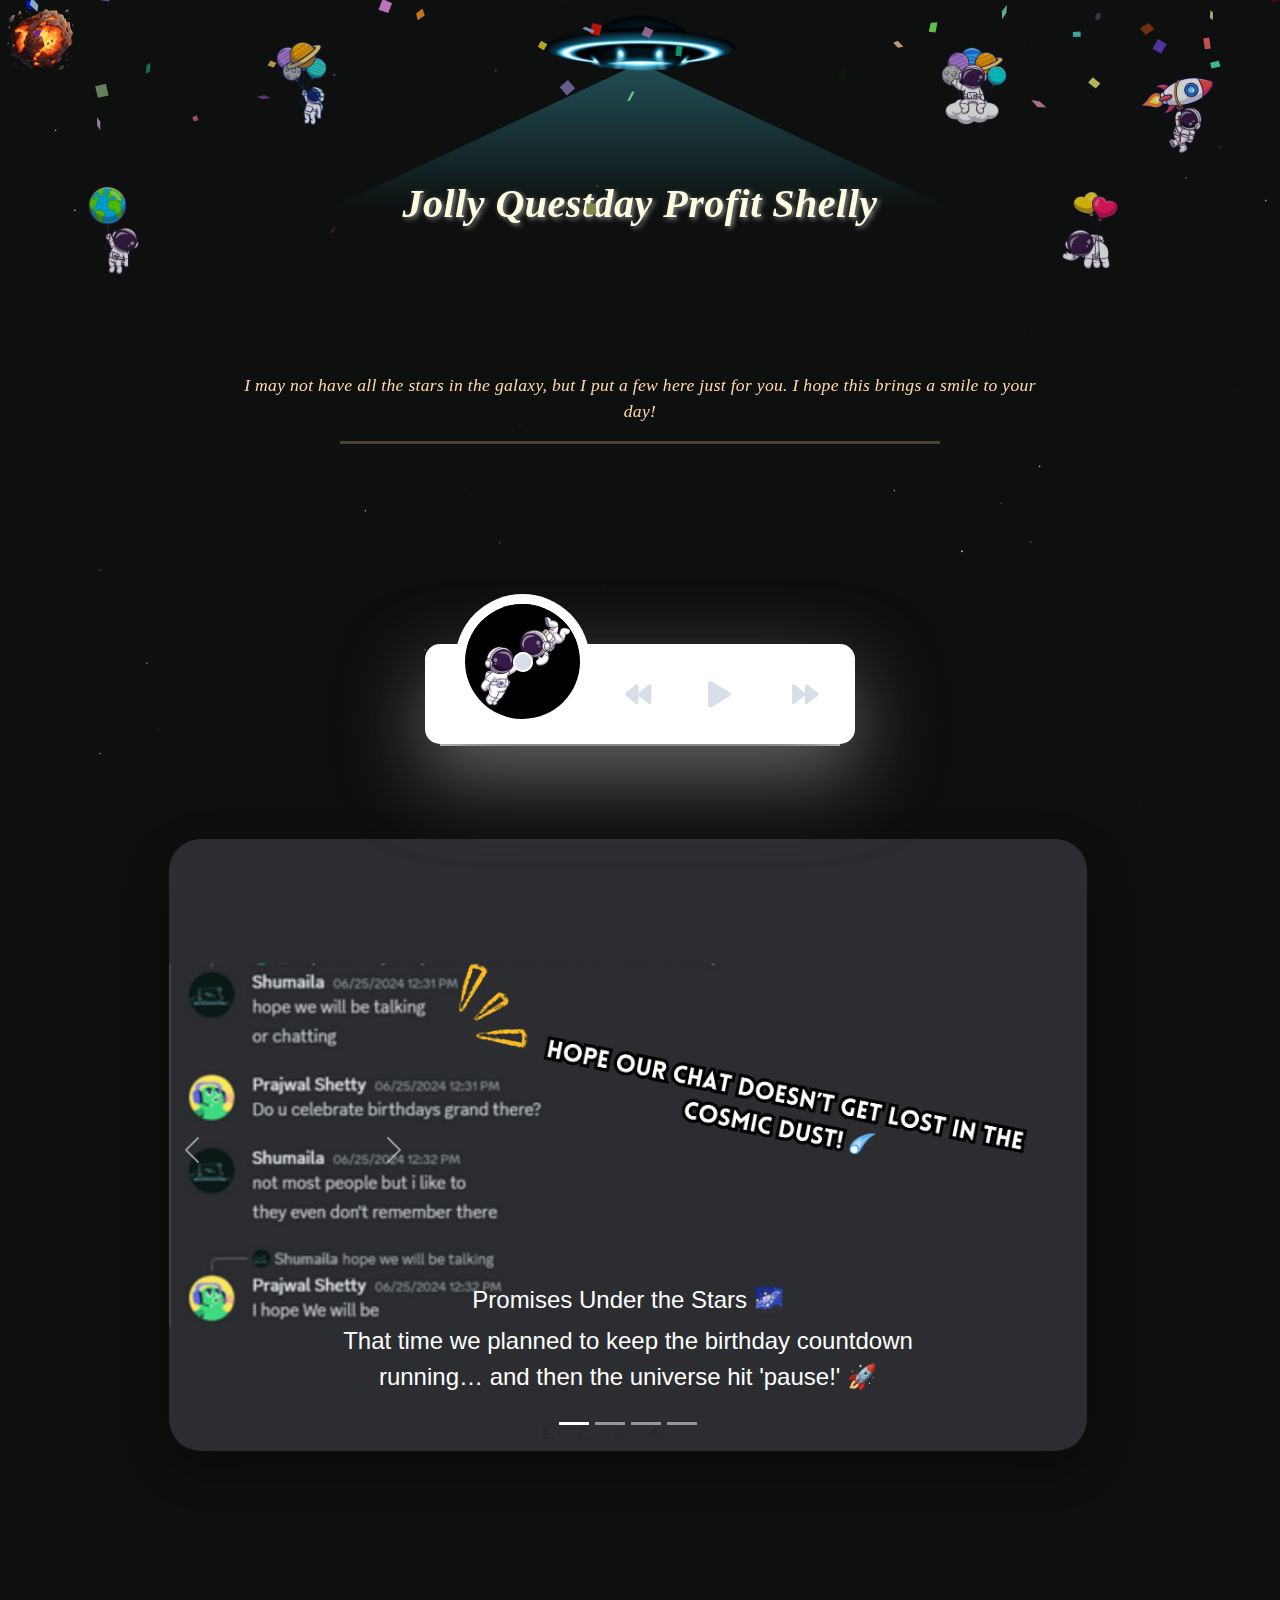
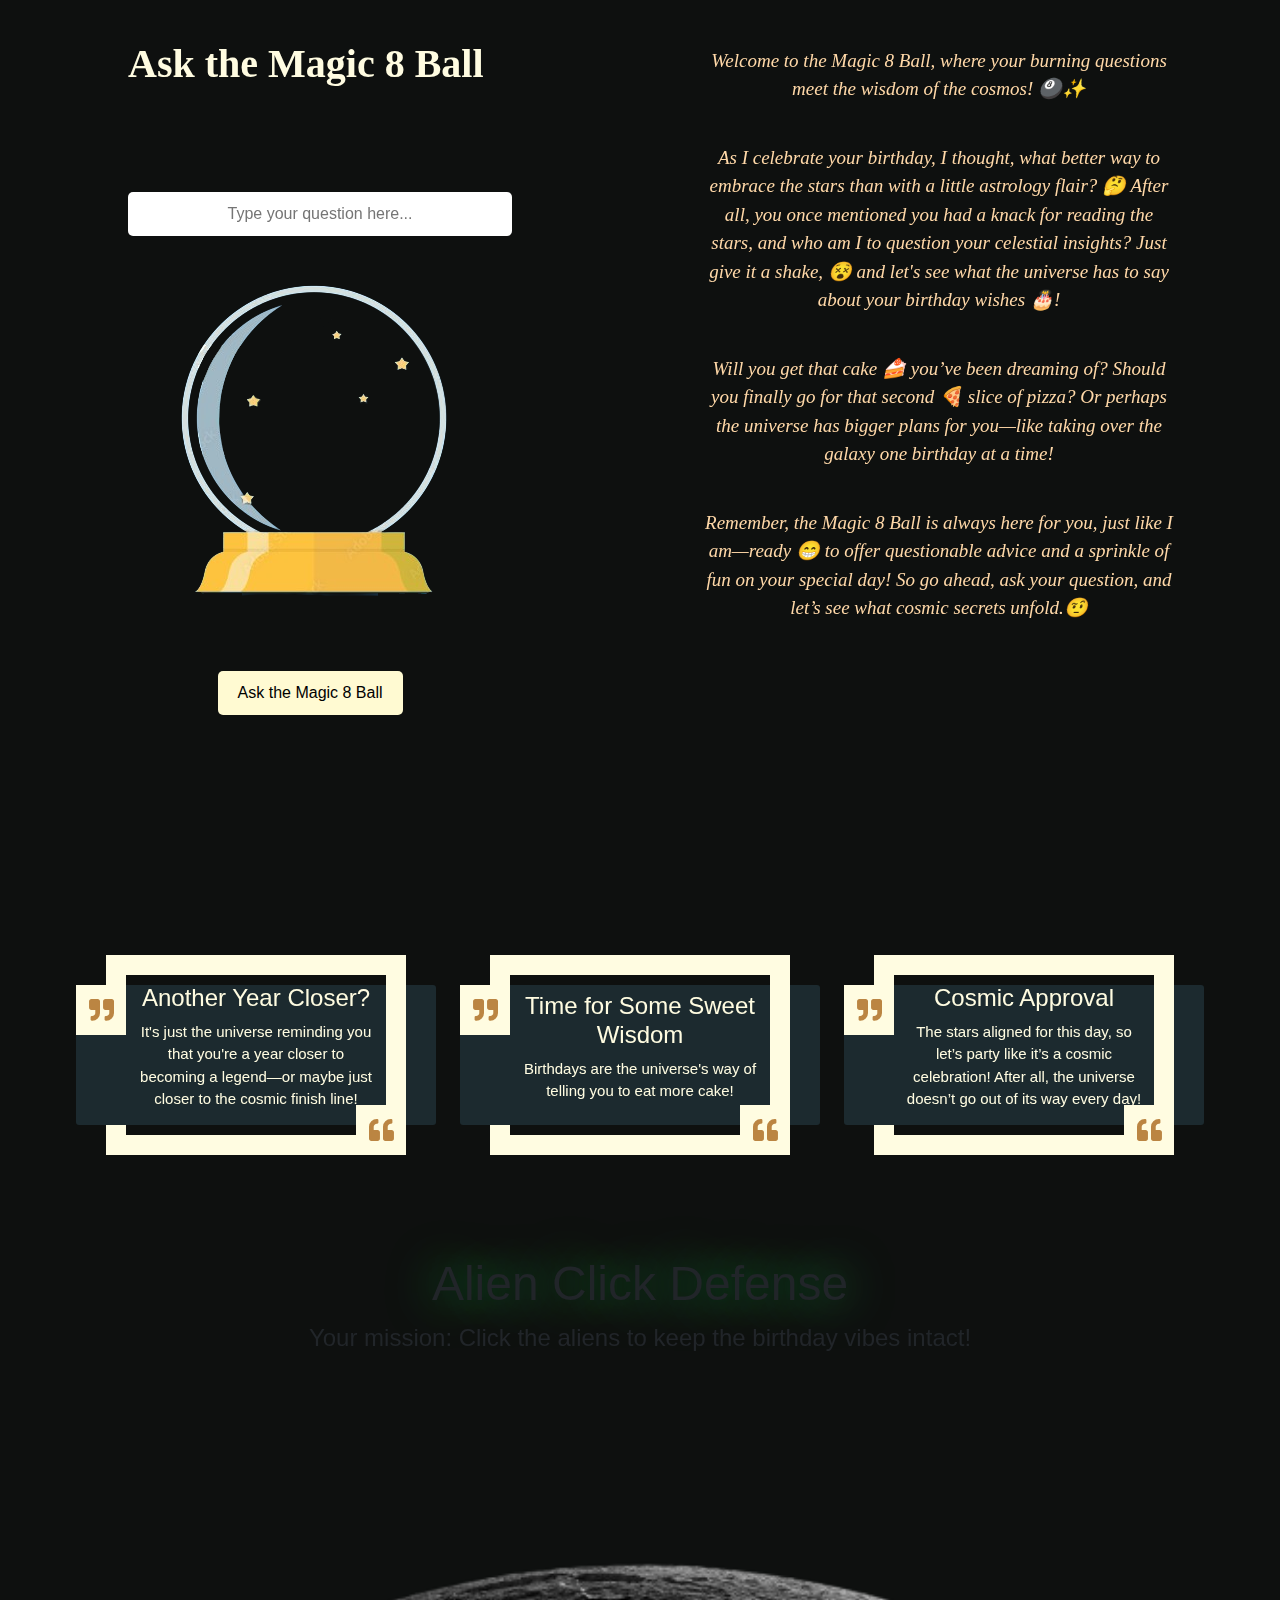
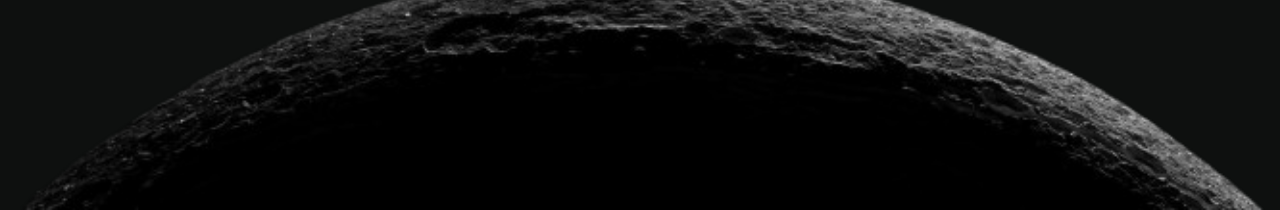
==== commit f35678f3: "modified" ====
--- a/index.html
+++ b/index.html
@@ -43,8 +43,8 @@
         <div class="text-center">
             <img id="ufo-on-text" alt="Space-ship" src="images/ufo-lighting.png">
             <div class="light-beam"></div>
-            <!--Jolly Questday Profit Shelly-->
-            <p id="title" class="h1 fw-bold">Happy Birthday Prajwal Shetty</p>
+            <!--Happy Birthday Prajwal Shetty-->
+            <p id="title" class="h1 fw-bold">Jolly Questday Profit Shelly</p>
 
             <!--I may not have all the stars in the galaxy, but I put a few here just for you. I hope this brings a smile to your day!-->
             <p id="des">
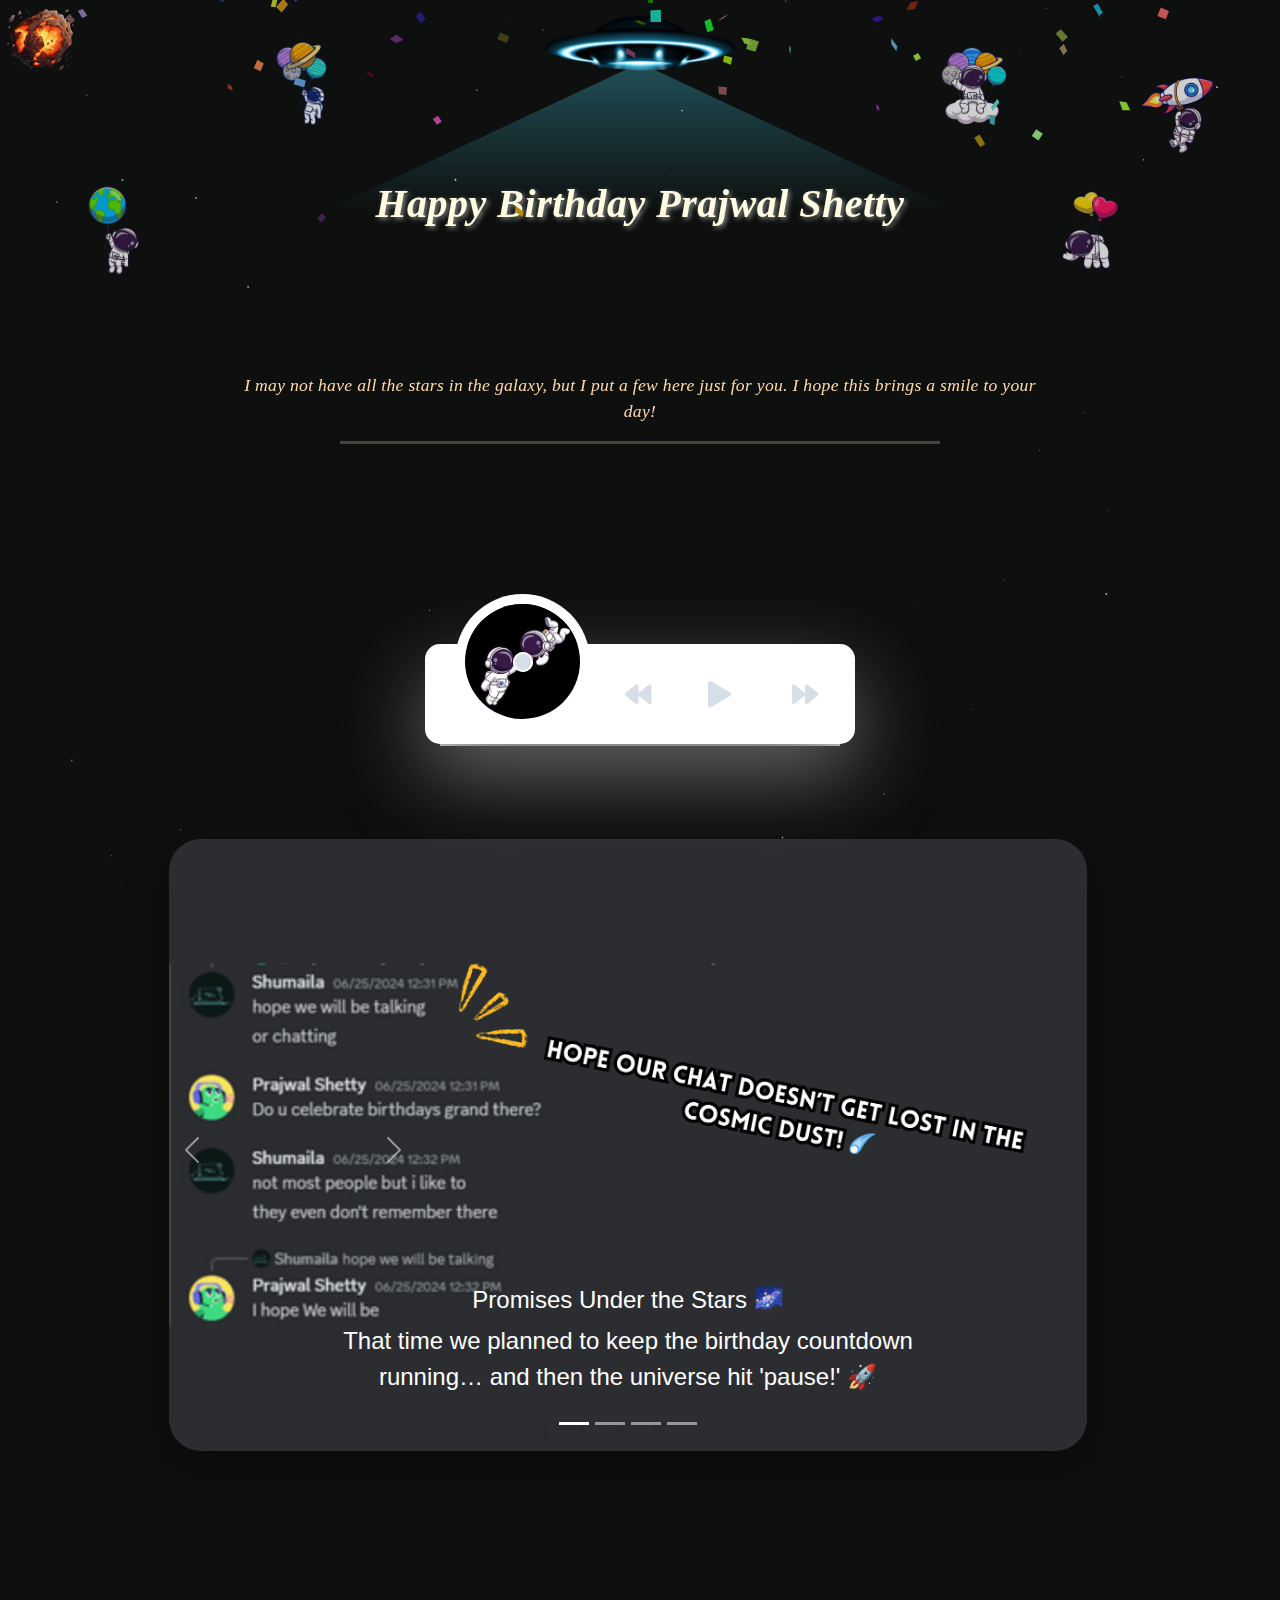
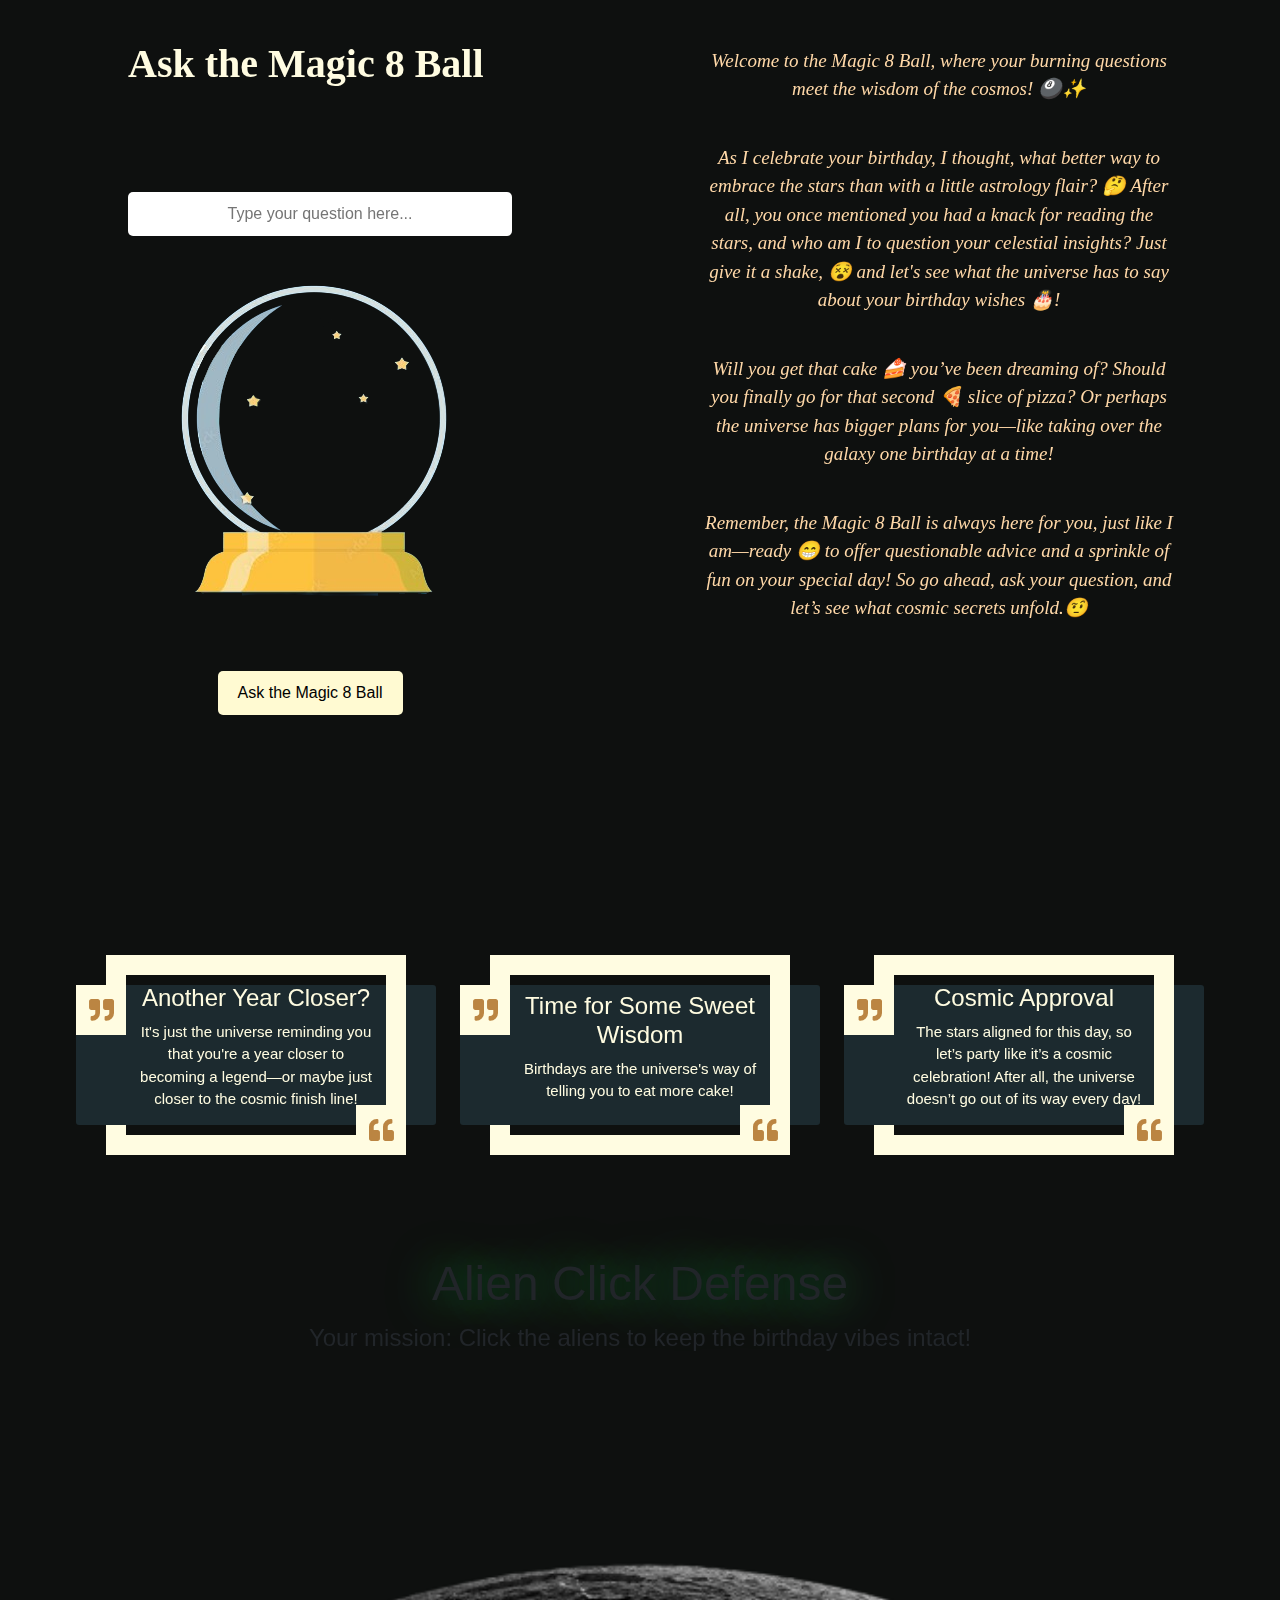
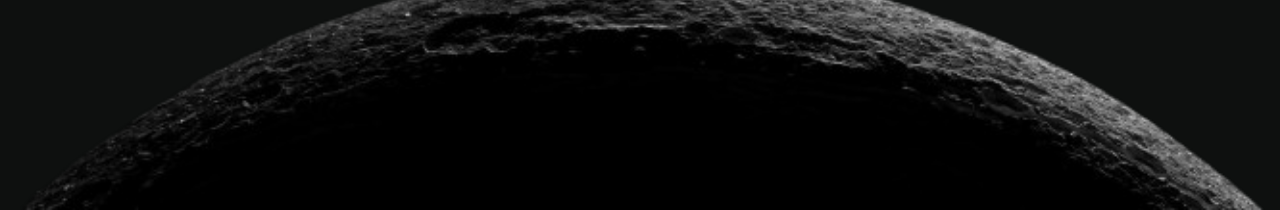
==== commit 00beaf0d: "Little changes to make background music work" ====
--- a/index.html
+++ b/index.html
@@ -43,8 +43,8 @@
         <div class="text-center">
             <img id="ufo-on-text" alt="Space-ship" src="images/ufo-lighting.png">
             <div class="light-beam"></div>
-            <!--Happy Birthday Prajwal Shetty-->
-            <p id="title" class="h1 fw-bold">Jolly Questday Profit Shelly</p>
+            <!--Jolly Questday Profit Shelly-->
+            <p id="title" class="h1 fw-bold">Happy Birthday Prajwal Shetty</p>
 
             <!--I may not have all the stars in the galaxy, but I put a few here just for you. I hope this brings a smile to your day!-->
             <p id="des">
@@ -167,7 +167,7 @@
 
     <!--Background Music-->
     <audio id="background-audio" autoplay loop>
-        <source src="images/Space_Ambient_Music_•_[__DEEP_SPACE_JOURNEY__]_•(128k).mp3" type="audio/mp3">
+        <source src="images/Space_Ambient_Music.mp3" type="audio/mp3">
         Your browser does not support the audio tag.
     </audio>
 
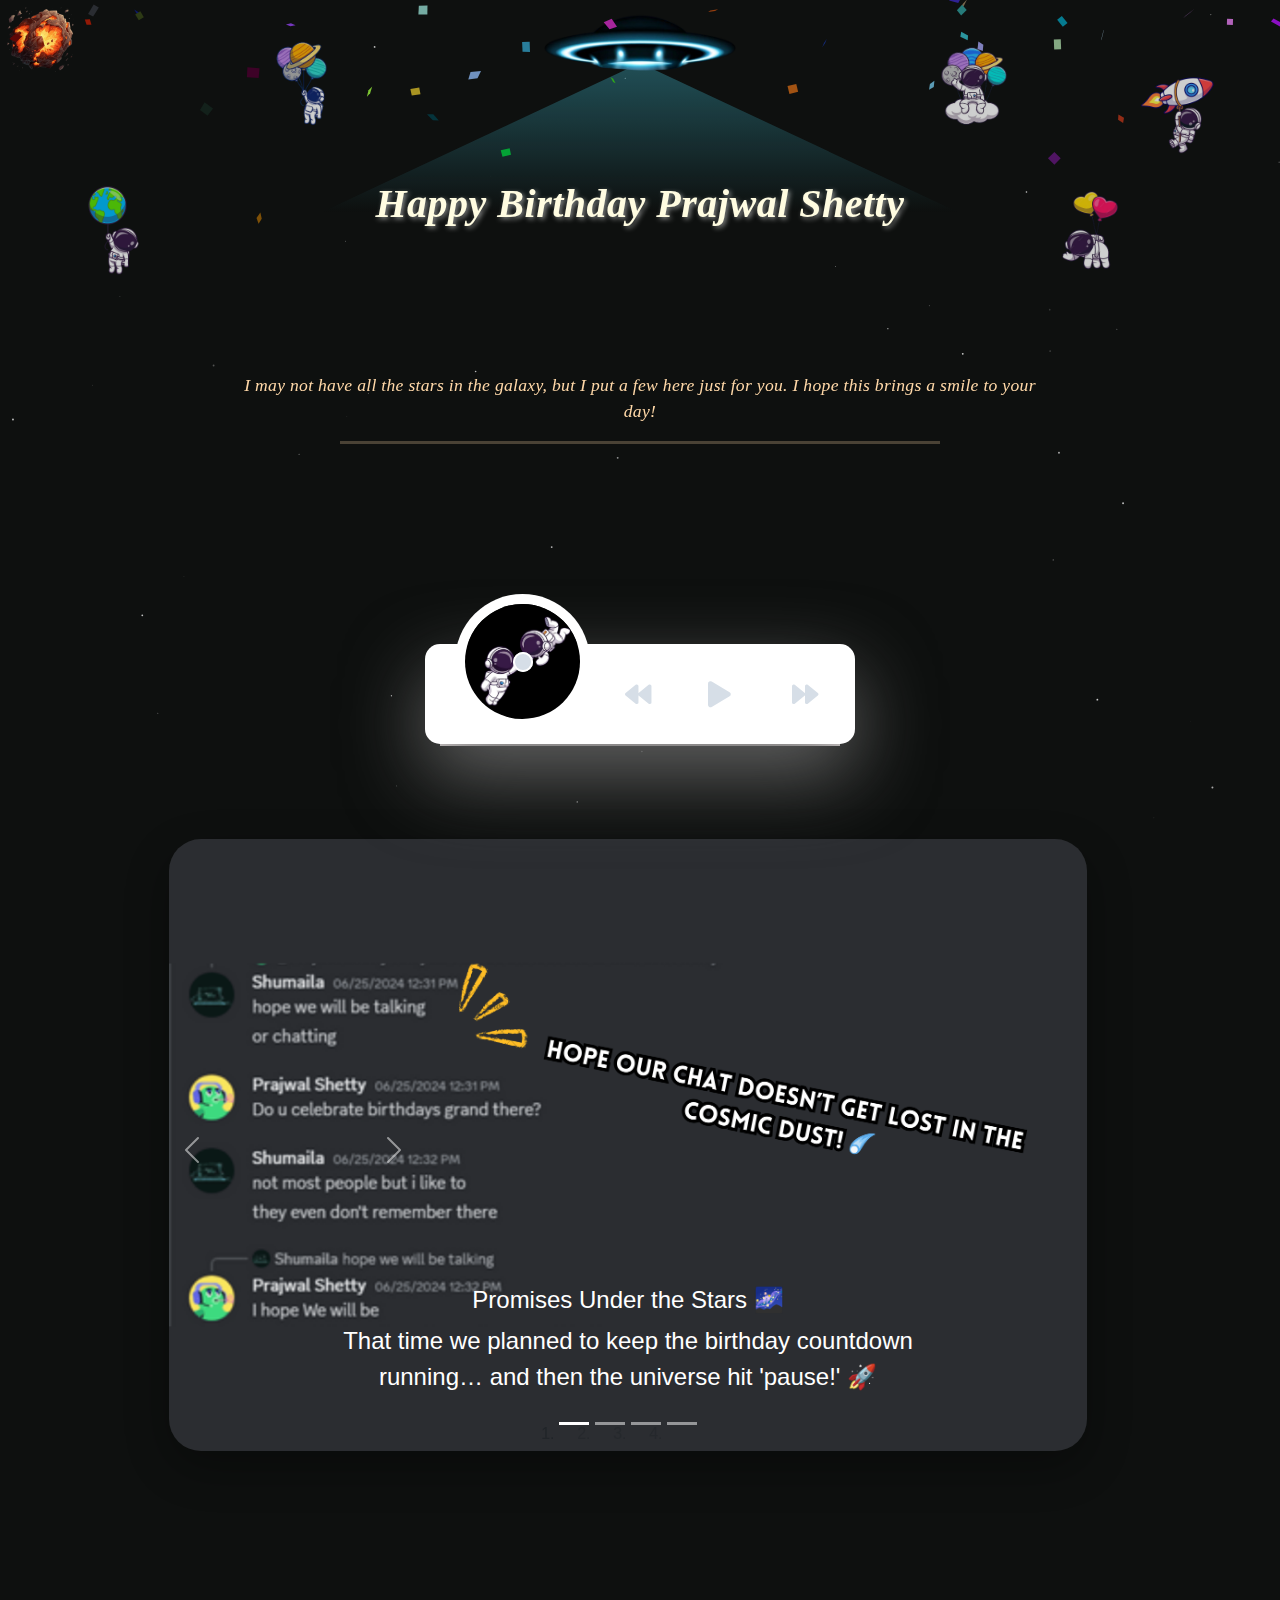
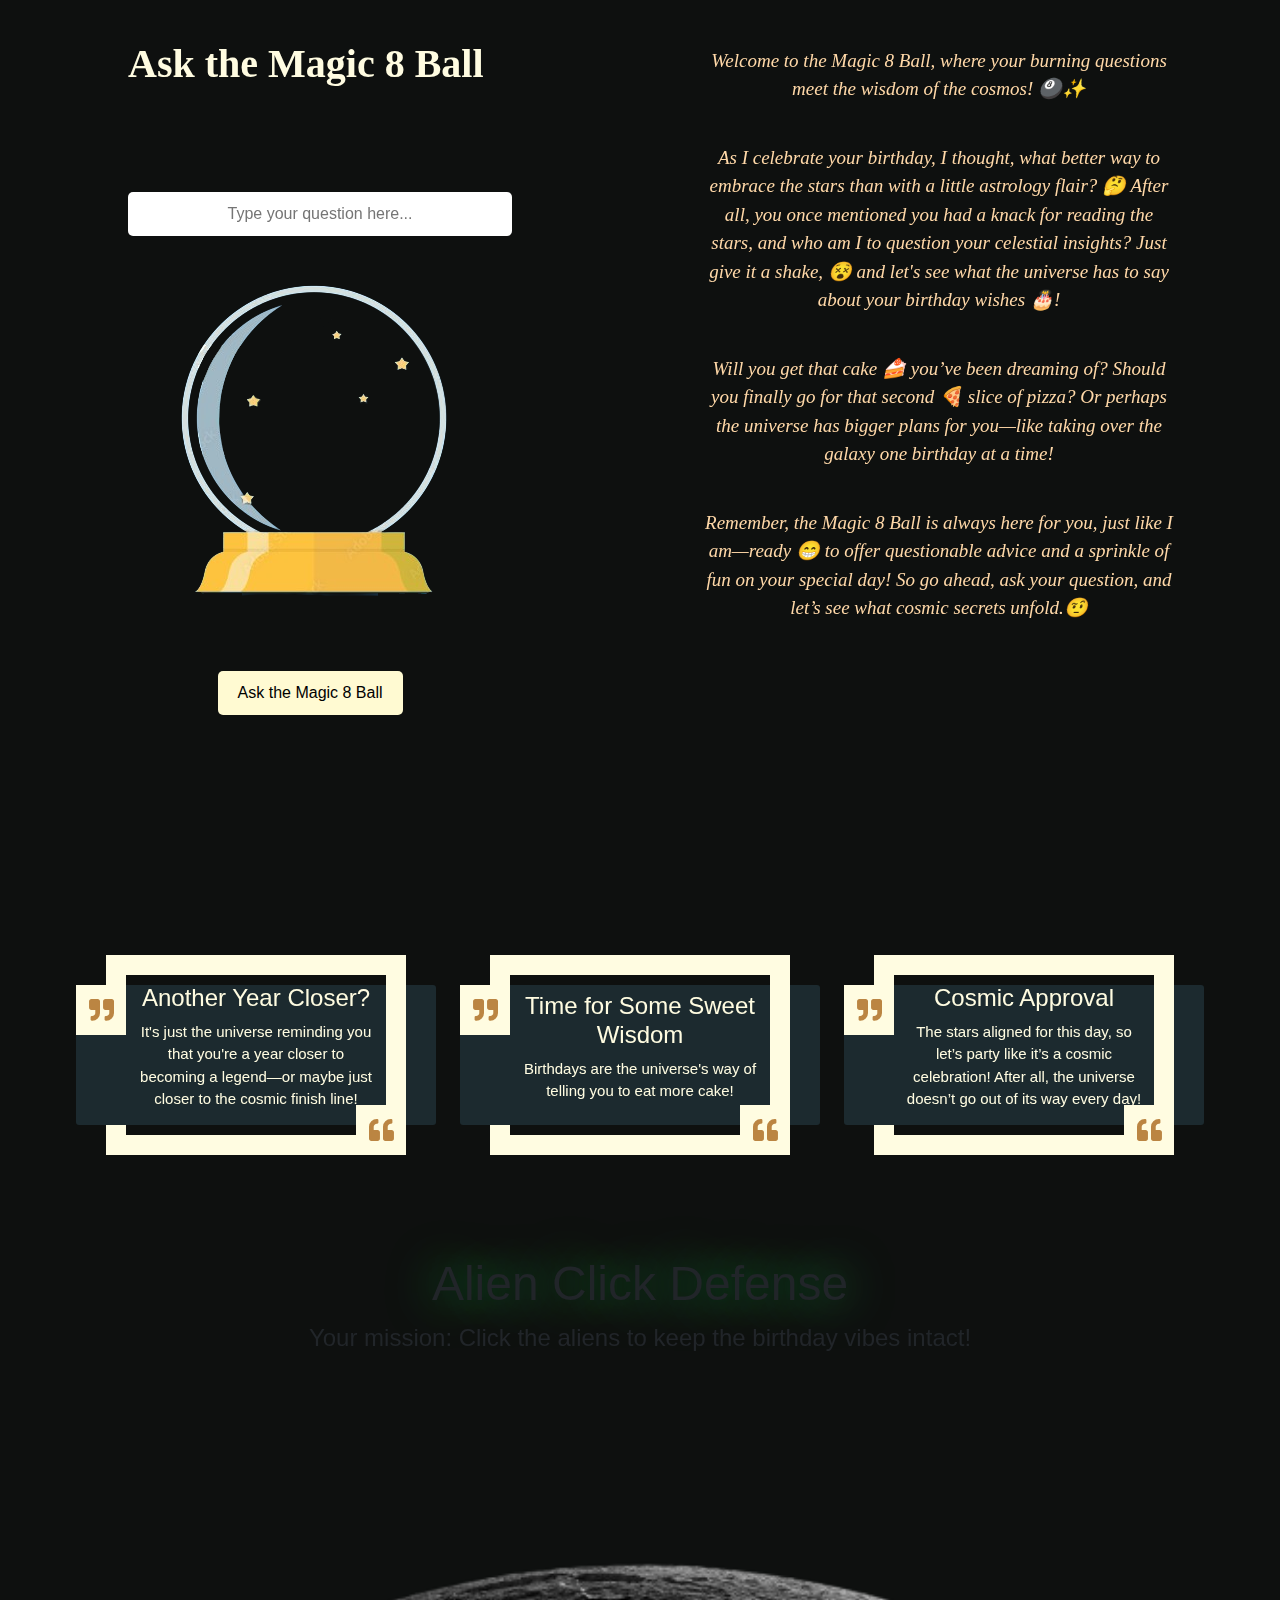
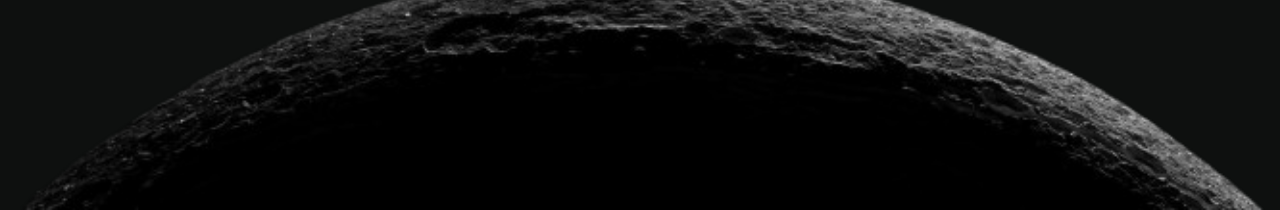
==== commit dd5afe8c: "also renamed msuic file to lowercase in html file" ====
--- a/index.html
+++ b/index.html
@@ -167,7 +167,7 @@
 
     <!--Background Music-->
     <audio id="background-audio" autoplay loop>
-        <source src="images/Space_Ambient_Music.mp3" type="audio/mp3">
+        <source src="images/space_ambient_music.mp3" type="audio/mp3">
         Your browser does not support the audio tag.
     </audio>
 
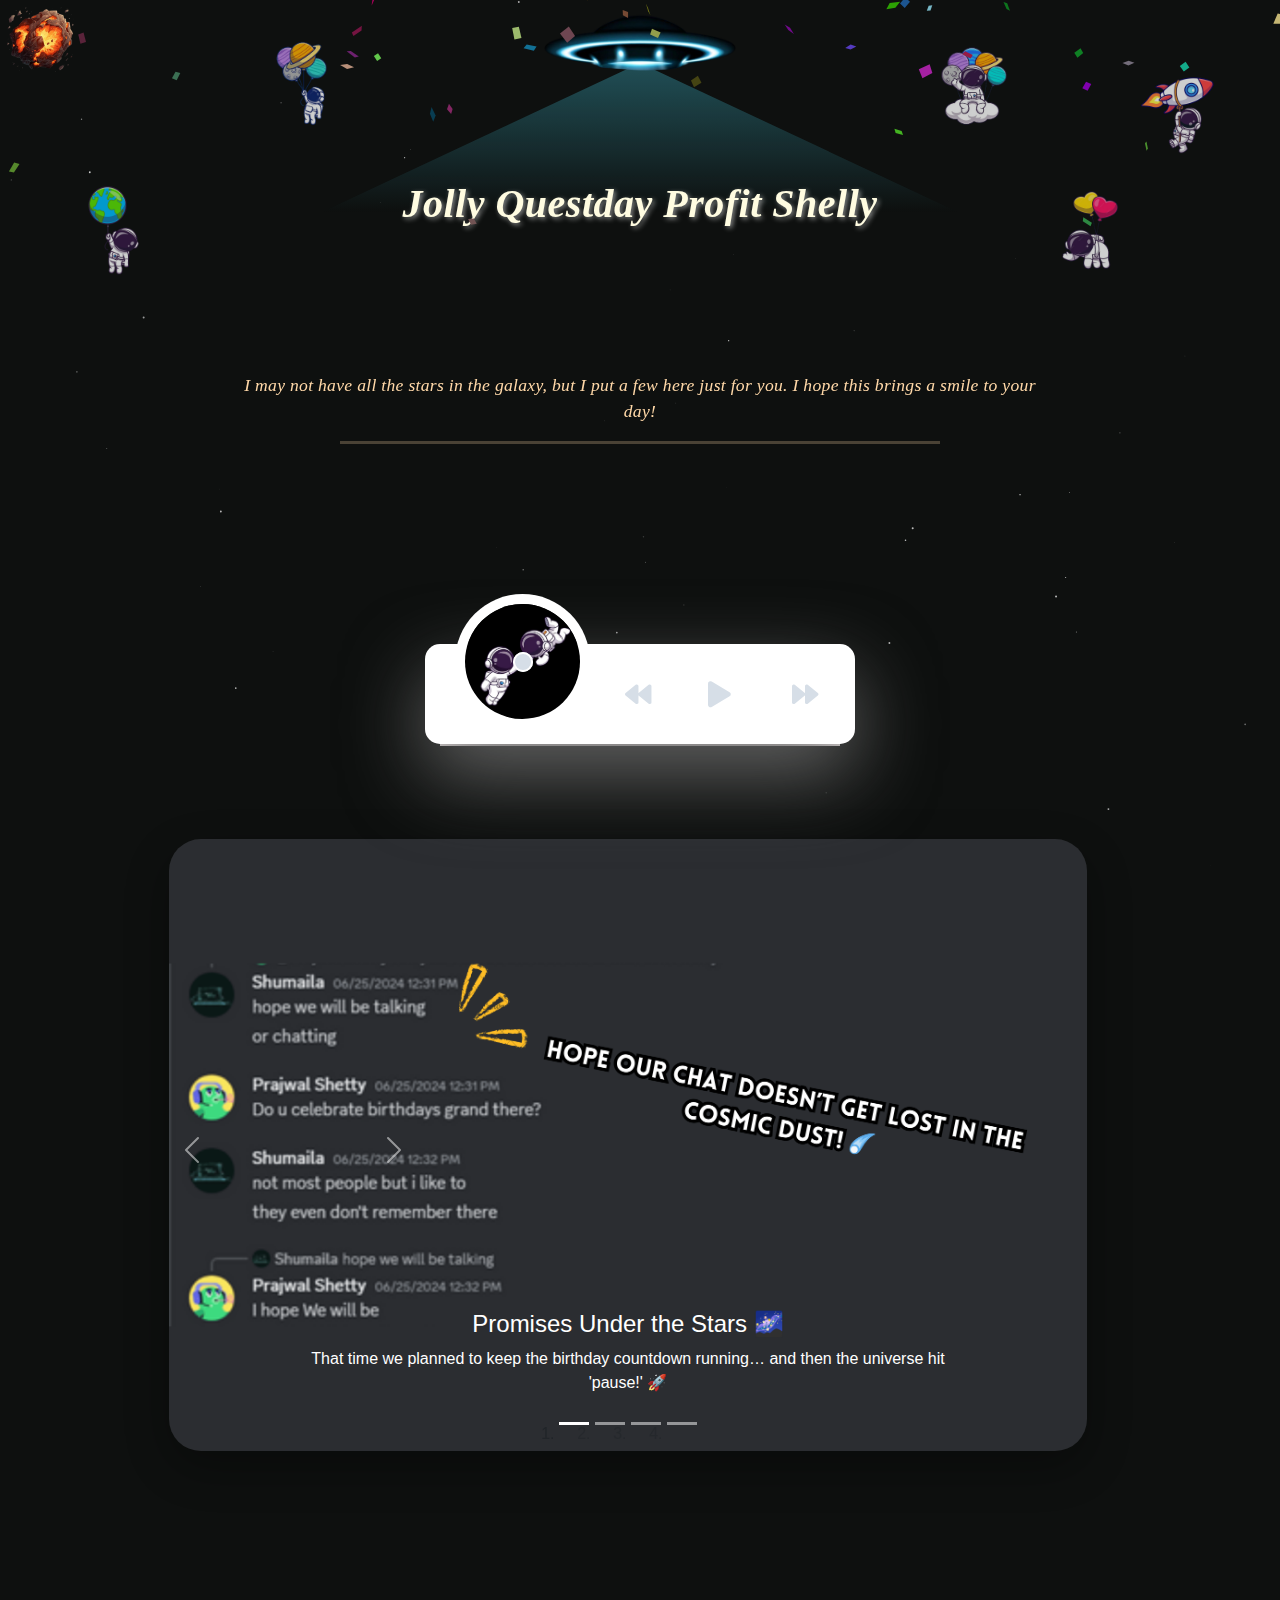
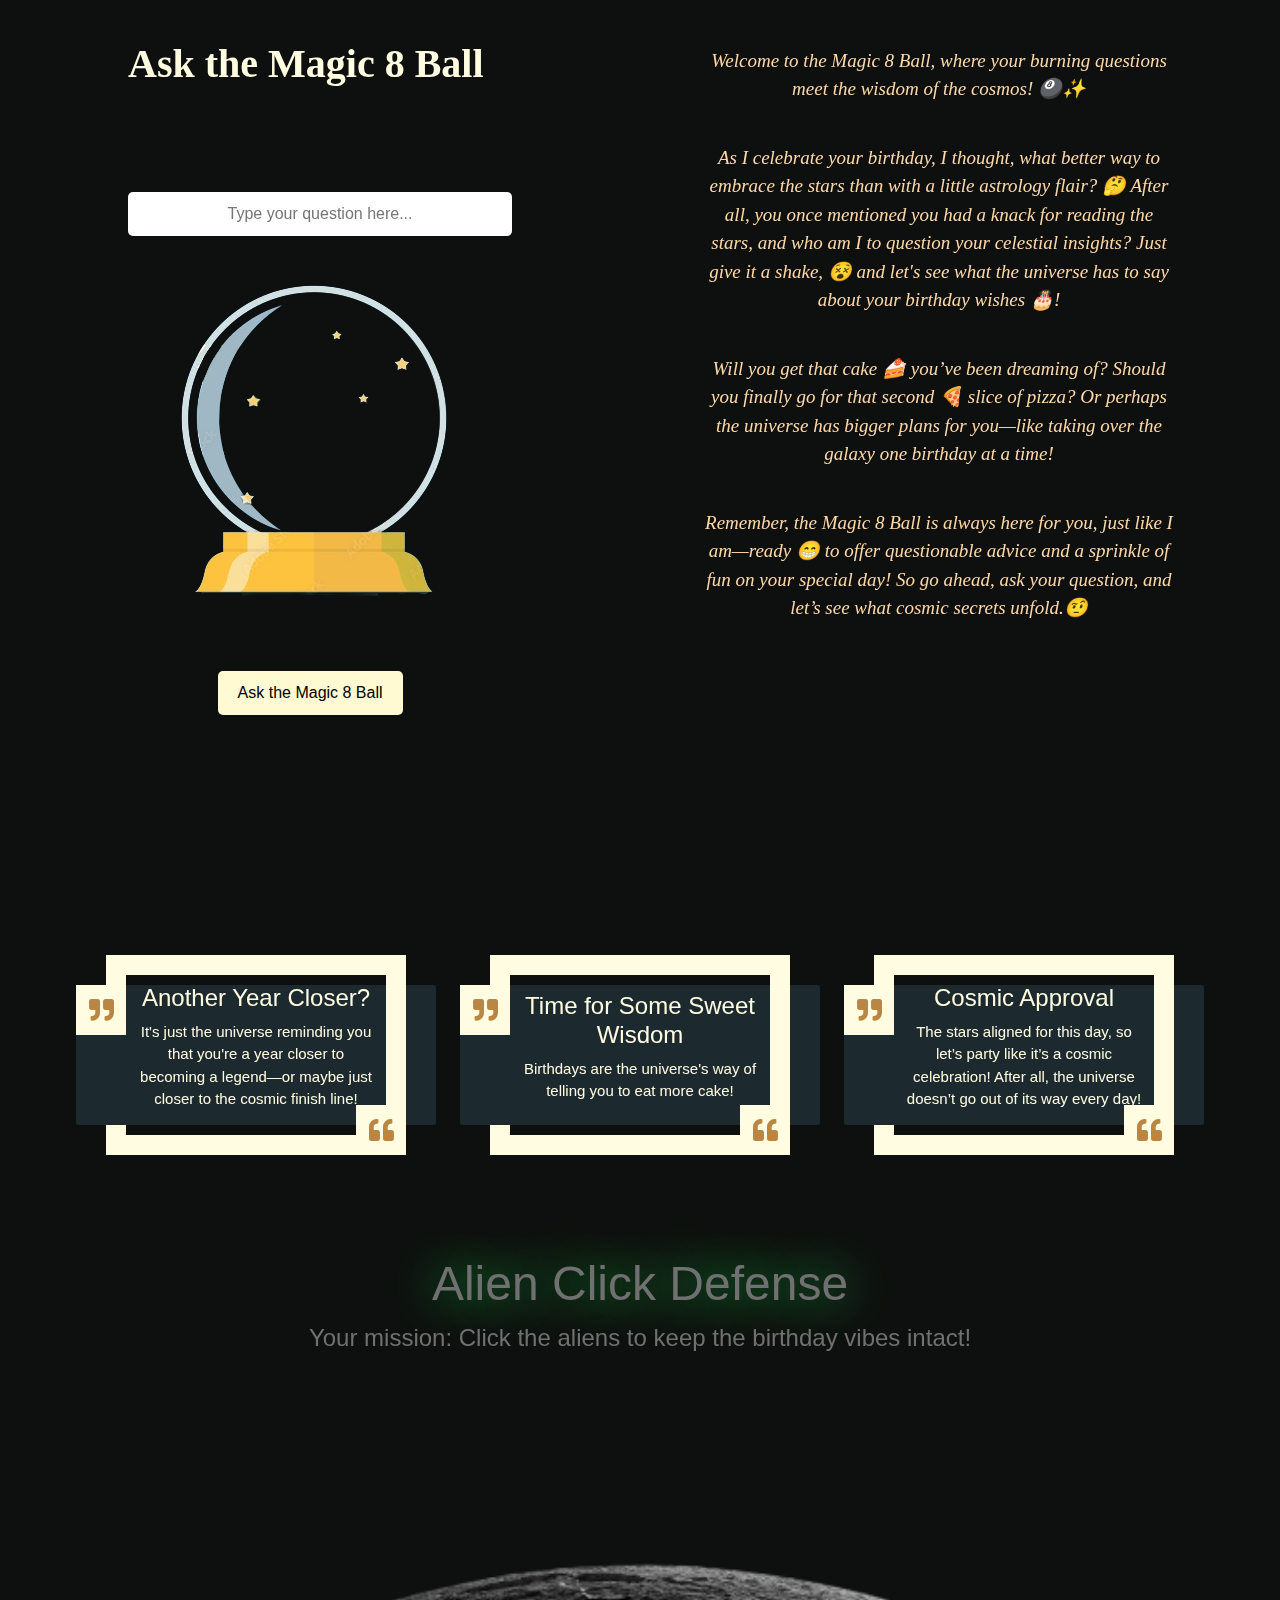
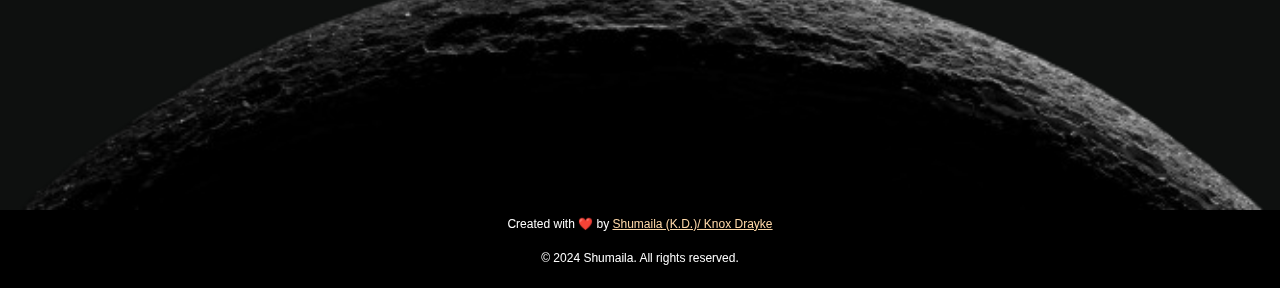
==== commit 6d468211: "Upgraded!" ====
--- a/index.html
+++ b/index.html
@@ -44,7 +44,7 @@
             <img id="ufo-on-text" alt="Space-ship" src="images/ufo-lighting.png">
             <div class="light-beam"></div>
             <!--Jolly Questday Profit Shelly-->
-            <p id="title" class="h1 fw-bold">Happy Birthday Prajwal Shetty</p>
+            <p id="title" class="h1 fw-bold">Jolly Questday Profit Shelly</p>
 
             <!--I may not have all the stars in the galaxy, but I put a few here just for you. I hope this brings a smile to your day!-->
             <p id="des">
@@ -238,7 +238,7 @@
                 <label for='fly-3'></label>
                 <div class='description'>
                     <h1 id="alien-title">Alien Click Defense</h1>
-                    <p>Your mission: Click the aliens to keep the birthday vibes intact!</p>
+                    <p id="alien-des">Your mission: Click the aliens to keep the birthday vibes intact!</p>
                 </div>
                 <div class='congrats'>
                     <h1>Awesome!<br />You're A Click Hero!</h1>
@@ -247,6 +247,11 @@
         </div>
         <!--Ground-->
         <img src="images/page-ground.png" alt="Page Landing Ground" style="width: 100%;">
+
+        <div class="dev text-center">
+            <p>Created with ❤️ by <a style="color: #FFD8A8;" href="https://github.com/Shumaila2" target="_blank">Shumaila (K.D.)/ Knox Drayke</a></p>
+            <p>&copy; 2024 Shumaila. All rights reserved.</p>
+        </div>
     </footer>
 
     <!--Magic Ball Js-->
--- a/design.css
+++ b/design.css
@@ -258,4 +258,11 @@
 .align-game{
   position: absolute;
   width: 100%;
+}
+
+.dev {
+  font-size: 12px;
+  color: white;
+  background-color: #000;
+  padding: 5px;
 }--- a/alien-game.css
+++ b/alien-game.css
@@ -2480,8 +2480,7 @@
     left: 81%;
   }
 }
-.description,
-.congrats {
+.description{
   position: absolute;
   top: 30%;
   left: 50%;
@@ -2496,14 +2495,32 @@
   transform: translateX(-50%) translateY(-50%);
 }
 
+.congrats {
+  position: absolute;
+  top: 75%;
+  left: 50%;
+  width: 100%;
+  z-index: 9;
+  padding: 0 2rem;
+  text-align: center;
+  -webkit-user-select: none;
+  -moz-user-select: none;
+  -ms-user-select: none;
+  user-select: none;
+  transform: translateX(-50%) translateY(-50%);
+  color: rgba(41, 255, 105);
+}
+
 h1#alien-title {
   font-weight: normal;
   font-size: 3rem;
-  text-shadow: 0 0 3rem rgba(41, 255, 106, 0.6);
+  color: rgb(112, 112, 112);
+  text-shadow: 0 0 3rem rgba(41, 255, 105, 0.788);
 }
 
-p {
+p#alien-des {
   font-size: 1.5rem;
+  color: rgb(112, 112, 112);
 }
 
 .congrats {
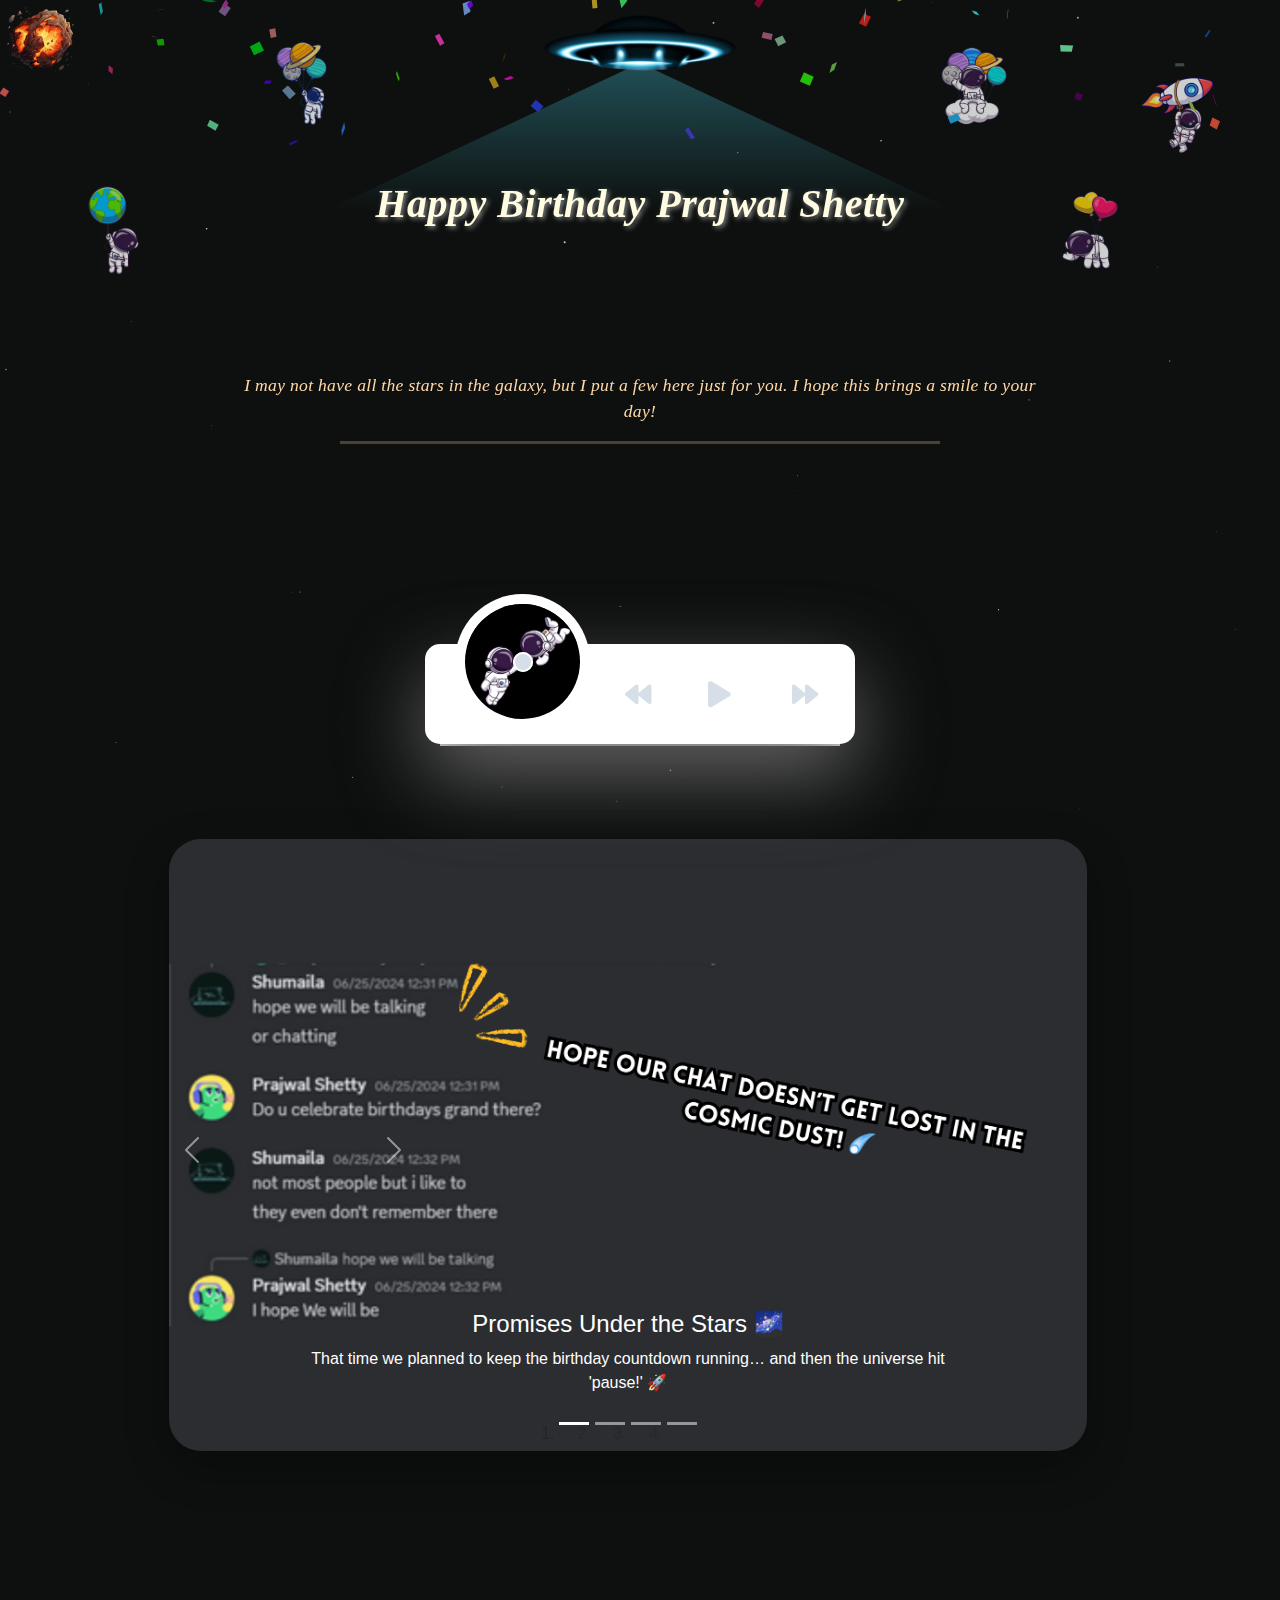
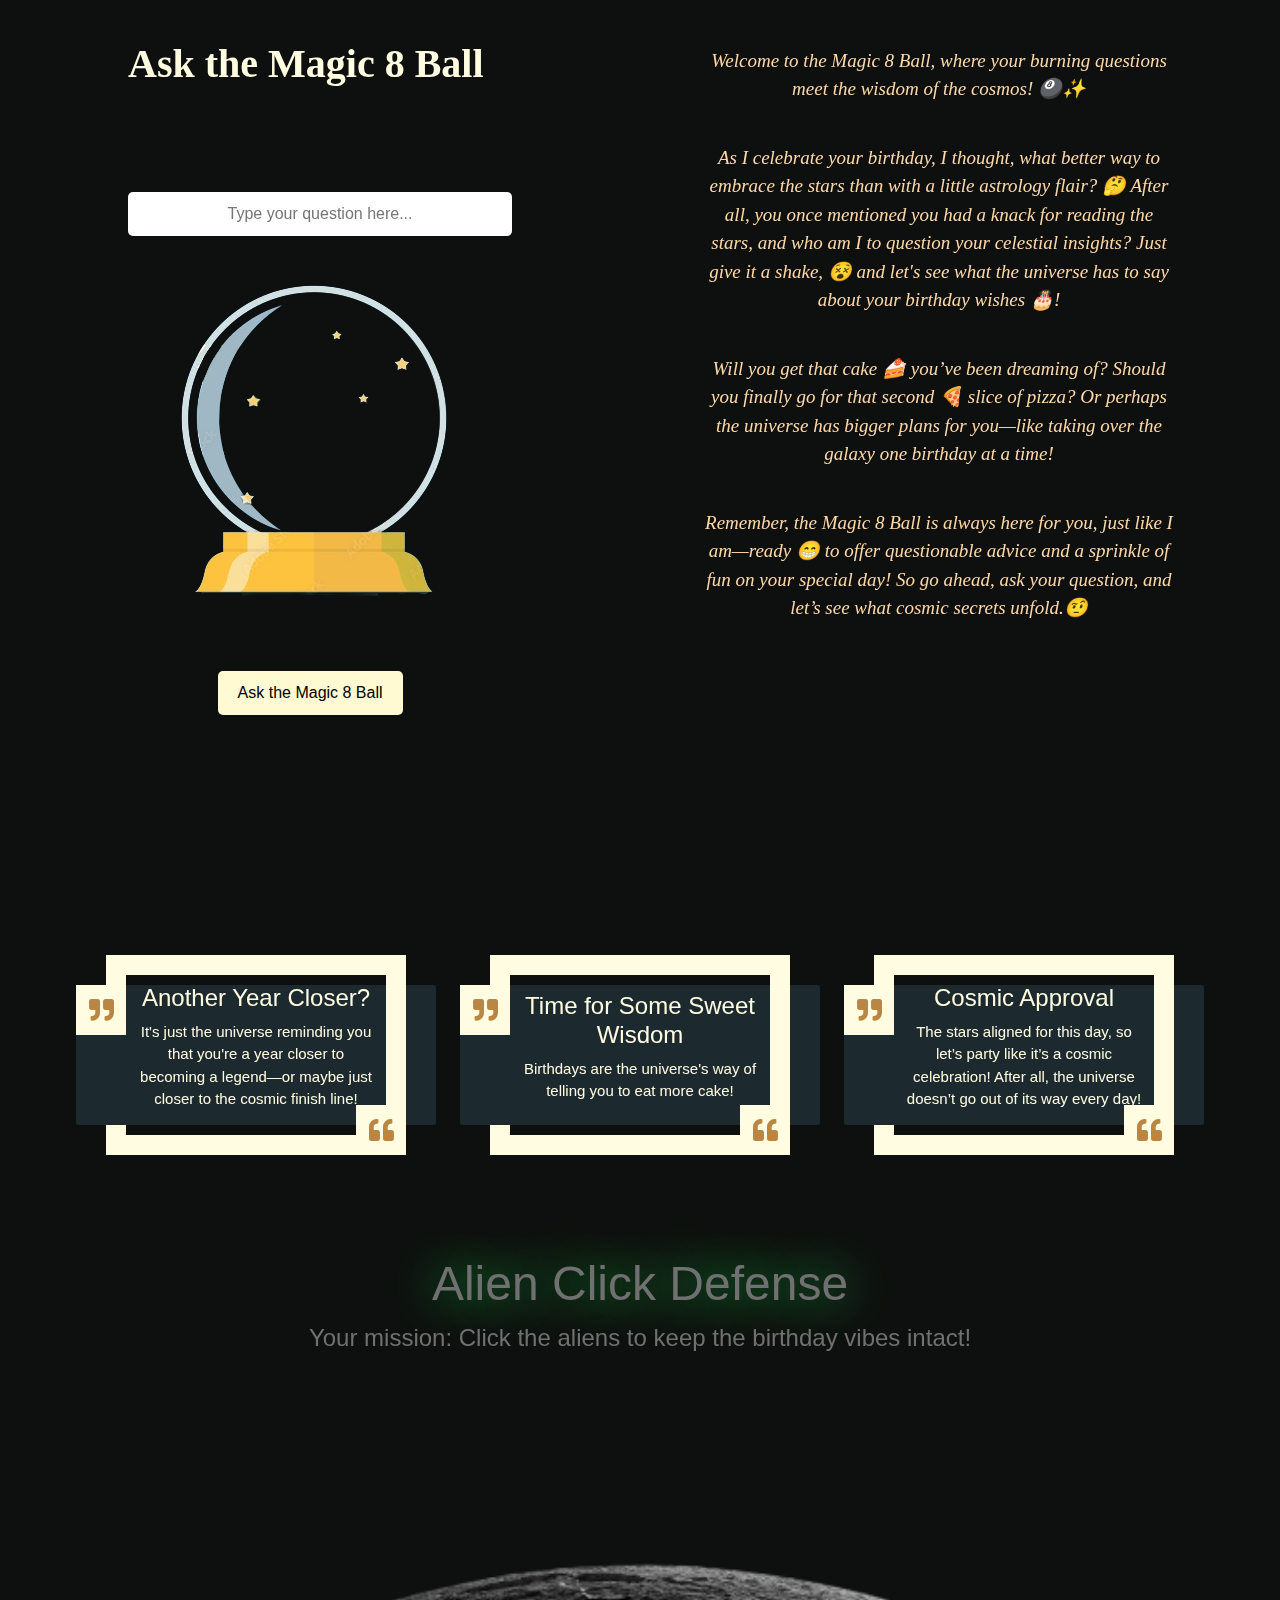
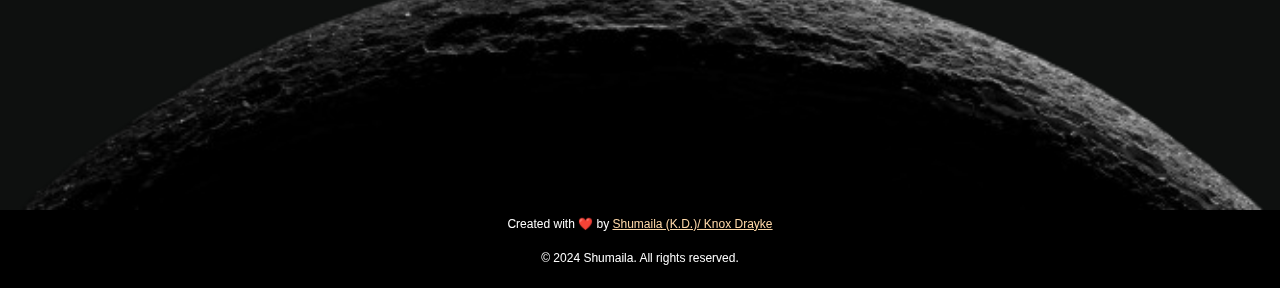
==== commit 88f452d2: "update" ====
--- a/index.html
+++ b/index.html
@@ -44,7 +44,7 @@
             <img id="ufo-on-text" alt="Space-ship" src="images/ufo-lighting.png">
             <div class="light-beam"></div>
             <!--Jolly Questday Profit Shelly-->
-            <p id="title" class="h1 fw-bold">Jolly Questday Profit Shelly</p>
+            <p id="title" class="h1 fw-bold">Happy Birthday Prajwal Shetty</p>
 
             <!--I may not have all the stars in the galaxy, but I put a few here just for you. I hope this brings a smile to your day!-->
             <p id="des">
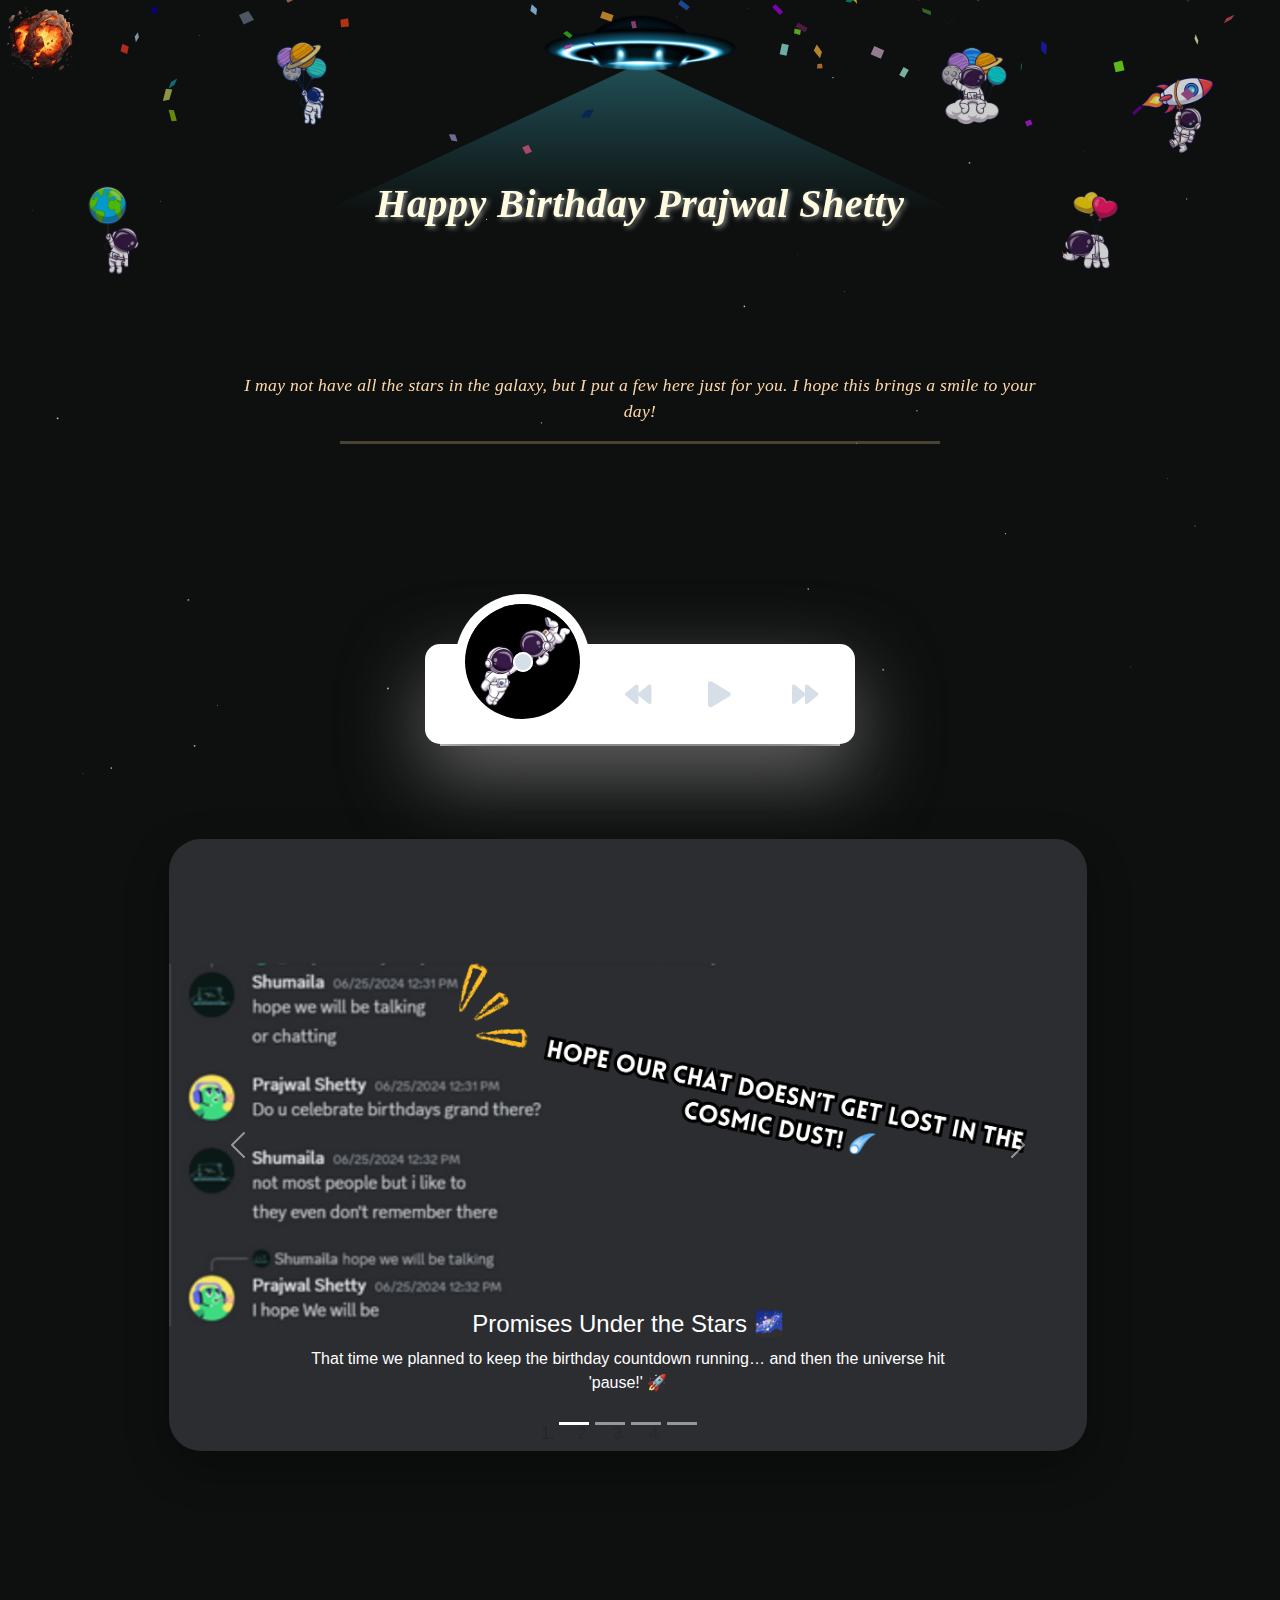
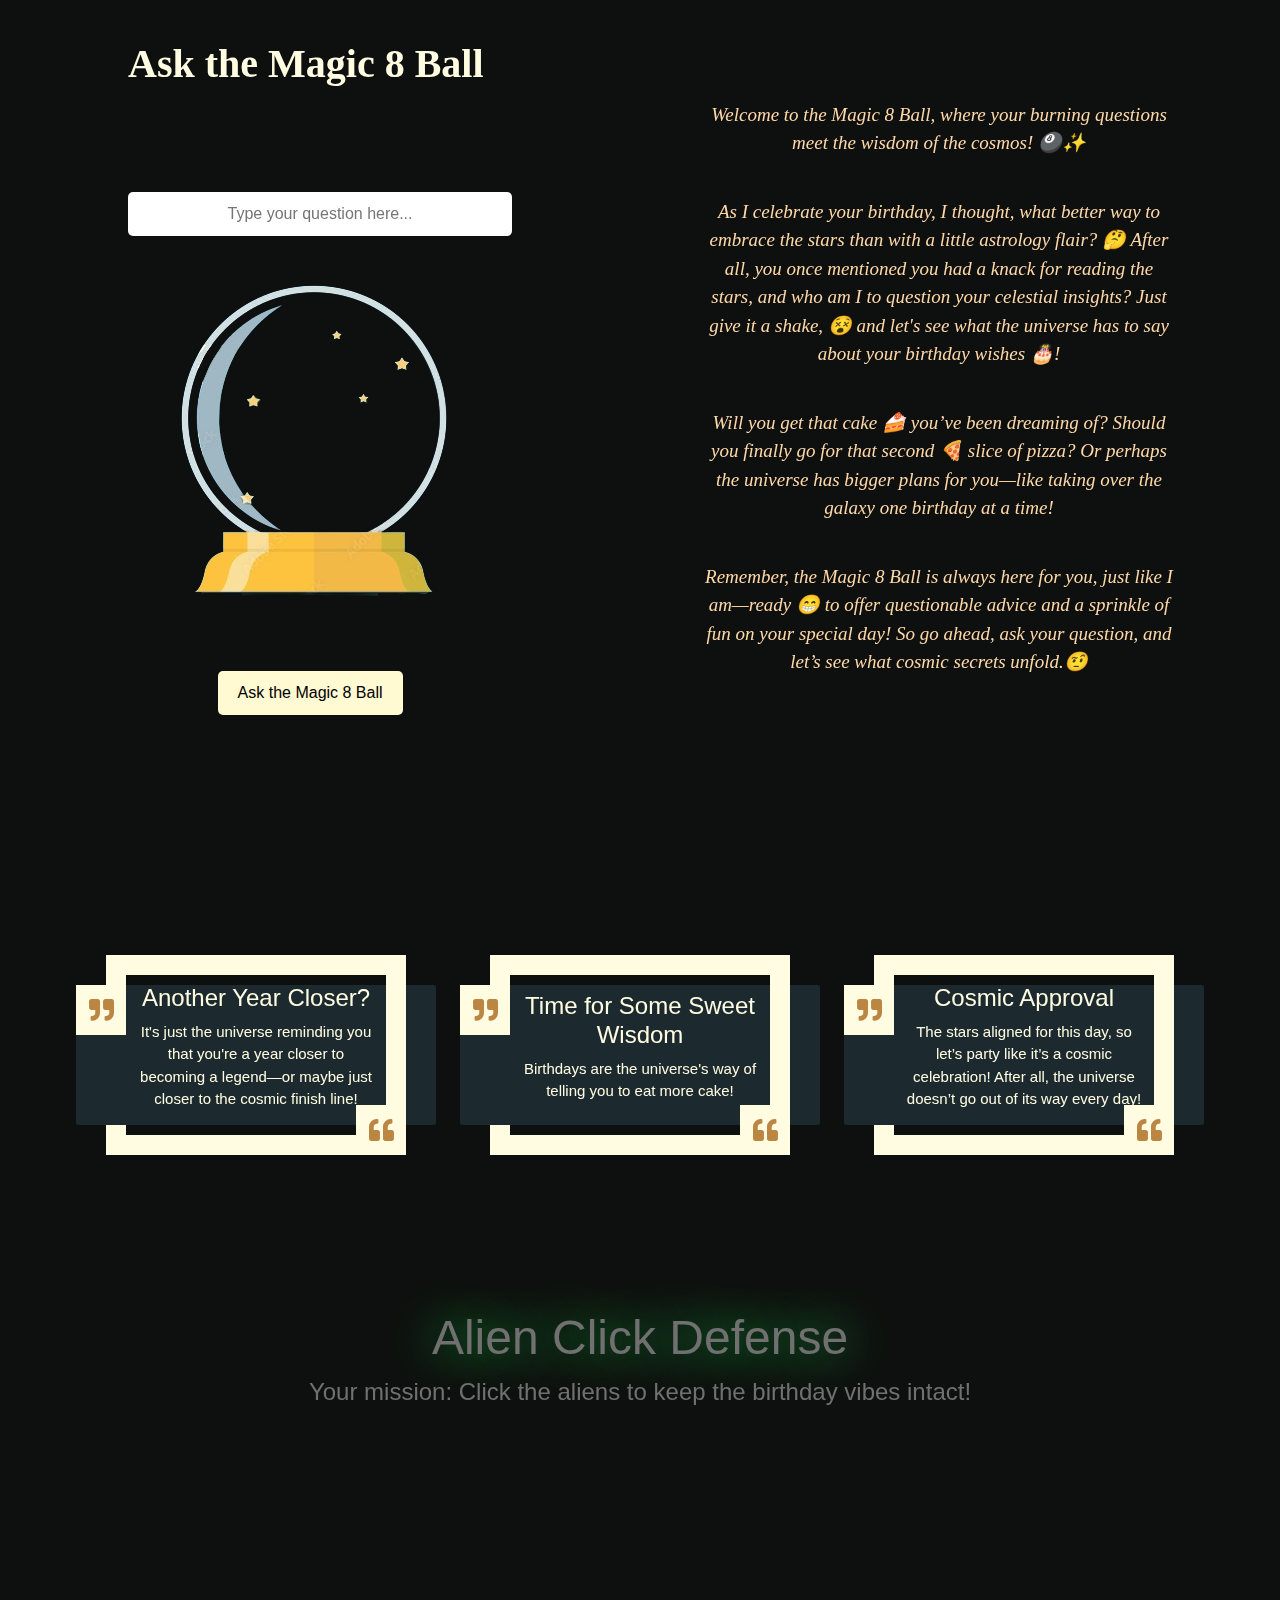
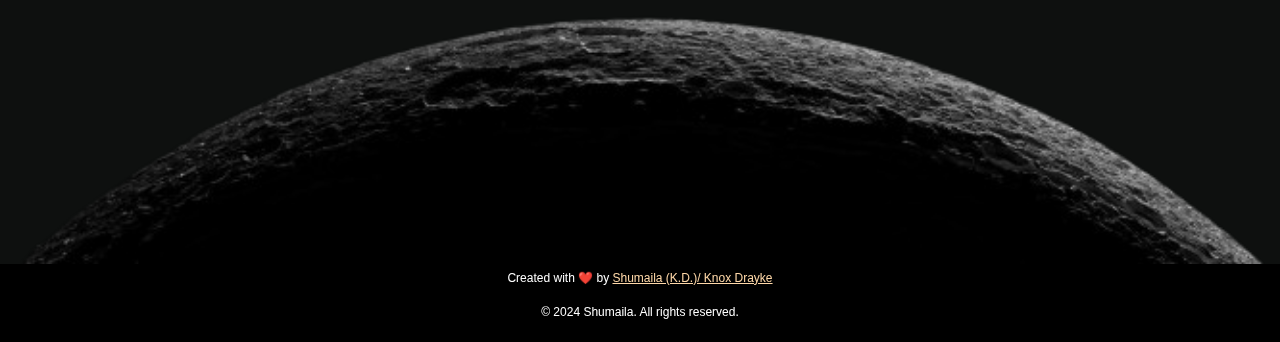
==== commit 01a3a22a: "FIXED" ====
--- a/index.html
+++ b/index.html
@@ -14,14 +14,21 @@
 
     <!--Font CSS-->
     <link rel='stylesheet' href='https://use.fontawesome.com/releases/v5.3.1/css/all.css'>
-    <link rel="stylesheet" href="audio_player.css"><!--Auio PLayer CSS-->
-    <link rel="stylesheet" href="alien-game.css"><!--Alien Game CSS-->
-    <link rel="stylesheet" href="magic-ball.css"><!--Magic Ball Game CSS-->
+
+    <!--Auio PLayer CSS-->
+    <link rel="stylesheet" href="CSS/audio_player.css">
+
+    <!--Alien Game CSS-->
+    <link rel="stylesheet" href="CSS/alien-game.css">
+
+    <!--Magic Ball Game CSS-->
+    <link rel="stylesheet" href="CSS/magic-ball.css">
+
     <!--Quote CSS-->
     <link href="https://fonts.googleapis.com/css?family=Montserrat" rel="stylesheet">
     <link rel="stylesheet" href="https://use.fontawesome.com/releases/v5.6.3/css/all.css"
         integrity="sha384-UHRtZLI+pbxtHCWp1t77Bi1L4ZtiqrqD80Kn4Z8NTSRyMA2Fd33n5dQ8lWUE00s/" crossorigin="anonymous">
-    <link rel="stylesheet" href="quote.css">
+    <link rel="stylesheet" href="CSS/quote.css">
 
 </head>
 
@@ -152,7 +159,7 @@
                         </div>
                     </div>
                 </div>
-                <button class="carousel-control-prev" style="width: 5%;" type="button" data-bs-target="#carouselId" data-bs-slide="prev">
+                <button class="carousel-control-prev" type="button" data-bs-target="#carouselId" data-bs-slide="prev">
                     <span class="carousel-control-prev-icon" aria-hidden="true"></span>
                     <span class="visually-hidden">Previous</span>
                 </button>
@@ -255,18 +262,18 @@
     </footer>
 
     <!--Magic Ball Js-->
-    <script src="magic_ball.js"></script>
+    <script src="JS/magic_ball.js"></script>
 
     <!--Blinking Star JS-->
-    <script src="blinking_stars.js"></script>
+    <script src="JS/blinking_stars.js"></script>
 
     <!--Audio Player JS-->
     <script src='https://cdnjs.cloudflare.com/ajax/libs/jquery/3.3.1/jquery.min.js'></script>
-    <script src="audio_player.js"></script>
+    <script src="JS/audio_player.js"></script>
 
     <!--Confetti JS-->
     <script src='https://cdnjs.cloudflare.com/ajax/libs/jquery/2.2.2/jquery.min.js'></script>
-    <script src="confetti_fall.js"></script>
+    <script src="JS/confetti_fall.js"></script>
 
     <!--Bootstarp CDN Link-->
     <script src="https://cdn.jsdelivr.net/npm/bootstrap@5.3.3/dist/js/bootstrap.bundle.min.js"
--- a/design.css
+++ b/design.css
@@ -247,6 +247,11 @@
   z-index: -1;
 }
 
+.carousel {
+  z-index: 10;
+  /* Ensures it's on top */
+}
+
 /*Align Game*/
 .align-container{
   position: relative;
--- a/CSS/audio_player.css
+++ b/CSS/audio_player.css
@@ -0,0 +1,331 @@
+*:focus {
+  outline: none;
+}
+
+body {
+  font-family: Helvetica, Arial;
+  margin: 0;
+  background-color: #ffeff5;
+}
+
+.music-player-container {
+  display: flex;
+  justify-content: center;
+  align-items: center;
+  width: 100%;
+  height: 100%;
+  position: absolute;
+  top: 22%;
+}
+
+#app-cover {
+  position: absolute;
+  top: 50%;
+  right: 0;
+  left: 0;
+  width: 430px;
+  height: 100px;
+  margin: -4px auto;
+}
+
+#bg-artwork {
+  position: fixed;
+  top: -30px;
+  right: -30px;
+  bottom: -30px;
+  left: -30px;
+  background-image: url("https://raw.githubusercontent.com/himalayasingh/music-player-1/master/img/_1.jpg");
+  background-repeat: no-repeat;
+  background-size: cover;
+  background-position: 50%;
+  filter: blur(40px);
+  -webkit-filter: blur(40px);
+  z-index: 1;
+}
+
+#bg-layer {
+  position: fixed;
+  top: 0;
+  right: 0;
+  bottom: 0;
+  left: 0;
+  background-color: #fff;
+  opacity: 0.51;
+  z-index: 2;
+}
+
+#player {
+  position: relative;
+  height: 100%;
+  z-index: 3;
+}
+
+#player-track {
+  position: absolute;
+  top: 0;
+  right: 15px;
+  left: 15px;
+  padding: 13px 22px 10px 184px;
+  background-color: #fff7f7;
+  border-radius: 15px 15px 0 0;
+  transition: 0.3s ease top;
+  z-index: 1;
+}
+
+#player-track.active {
+  top: -92px;
+}
+
+#album-name {
+  color: #54576f;
+  font-size: 17px;
+  font-weight: bold;
+}
+
+#track-name {
+  color: #acaebd;
+  font-size: 13px;
+  margin: 2px 0 13px 0;
+}
+
+#track-time {
+  height: 12px;
+  margin-bottom: 3px;
+  overflow: hidden;
+}
+
+#current-time {
+  float: left;
+}
+
+#track-length {
+  float: right;
+}
+
+#current-time,
+#track-length {
+  color: transparent;
+  font-size: 11px;
+  background-color: #ffe8ee;
+  border-radius: 10px;
+  transition: 0.3s ease all;
+}
+
+#track-time.active #current-time,
+#track-time.active #track-length {
+  color: #f86d92;
+  background-color: transparent;
+}
+
+#s-area,
+#seek-bar {
+  position: relative;
+  height: 4px;
+  border-radius: 4px;
+}
+
+#s-area {
+  background-color: #ffe8ee;
+  cursor: pointer;
+}
+
+#ins-time {
+  position: absolute;
+  top: -29px;
+  color: #fff;
+  font-size: 12px;
+  white-space: pre;
+  padding: 5px 6px;
+  border-radius: 4px;
+  display: none;
+}
+
+#s-hover {
+  position: absolute;
+  top: 0;
+  bottom: 0;
+  left: 0;
+  opacity: 0.2;
+  z-index: 2;
+}
+
+#ins-time,
+#s-hover {
+  background-color: #3b3d50;
+}
+
+#seek-bar {
+  content: "";
+  position: absolute;
+  top: 0;
+  bottom: 0;
+  left: 0;
+  width: 0;
+  background-color: #fd6d94;
+  transition: 0.2s ease width;
+  z-index: 1;
+}
+
+#player-content {
+  position: relative;
+  height: 100%;
+  background-color: #fff;
+  box-shadow: 0 30px 80px #656565;
+  border-radius: 15px;
+  z-index: 2;
+}
+
+#album-art {
+  position: absolute;
+  top: -40px;
+  width: 115px;
+  height: 115px;
+  margin-left: 40px;
+  transform: rotateZ(0);
+  transition: 0.3s ease all;
+  box-shadow: 0 0 0 10px #fff;
+  border-radius: 50%;
+  overflow: hidden;
+}
+
+#album-art.active {
+  top: -60px;
+  box-shadow: 0 0 0 4px #fff7f7, 0 30px 50px -15px #afb7c1;
+}
+
+#album-art:before {
+  content: "";
+  position: absolute;
+  top: 50%;
+  right: 0;
+  left: 0;
+  width: 20px;
+  height: 20px;
+  margin: -10px auto 0 auto;
+  background-color: #d6dee7;
+  border-radius: 50%;
+  box-shadow: inset 0 0 0 2px #fff;
+  z-index: 2;
+}
+
+#album-art img {
+  display: block;
+  position: absolute;
+  top: 0;
+  left: 0;
+  width: 100%;
+  height: 100%;
+  opacity: 0;
+  z-index: -1;
+}
+
+#album-art img.active {
+  opacity: 1;
+  z-index: 1;
+}
+
+#album-art.active img.active {
+  z-index: 1;
+  -webkit-animation: rotateAlbumArt 3s linear 0s infinite forwards;
+          animation: rotateAlbumArt 3s linear 0s infinite forwards;
+}
+
+@-webkit-keyframes rotateAlbumArt {
+  0% {
+    transform: rotateZ(0);
+  }
+  100% {
+    transform: rotateZ(360deg);
+  }
+}
+
+@keyframes rotateAlbumArt {
+  0% {
+    transform: rotateZ(0);
+  }
+  100% {
+    transform: rotateZ(360deg);
+  }
+}
+
+#buffer-box {
+  position: absolute;
+  top: 50%;
+  right: 0;
+  left: 0;
+  height: 13px;
+  color: #1f1f1f;
+  font-size: 13px;
+  font-family: Helvetica;
+  text-align: center;
+  font-weight: bold;
+  line-height: 1;
+  padding: 6px;
+  margin: -12px auto 0 auto;
+  background-color: rgba(255, 255, 255, 0.19);
+  opacity: 0;
+  z-index: 2;
+}
+
+#album-art img,
+#buffer-box {
+  transition: 0.1s linear all;
+}
+
+#album-art.buffering img {
+  opacity: 0.25;
+}
+
+#album-art.buffering img.active {
+  opacity: 0.8;
+  filter: blur(2px);
+  -webkit-filter: blur(2px);
+}
+
+#album-art.buffering #buffer-box {
+  opacity: 1;
+}
+
+#player-controls {
+  width: 250px;
+  height: 100%;
+  margin: 0 5px 0 141px;
+  float: right;
+  overflow: hidden;
+}
+
+.control {
+  width: 33.333%;
+  float: left;
+  padding: 12px 0;
+}
+
+.button {
+  width: 26px;
+  height: 26px;
+  padding: 25px;
+  background-color: #fff;
+  border-radius: 6px;
+  cursor: pointer;
+}
+
+.button i {
+  display: block;
+  color: #d6dee7;
+  font-size: 26px;
+  text-align: center;
+  line-height: 1;
+}
+
+.button,
+.button i {
+  transition: 0.2s ease all;
+}
+
+.button:hover {
+  background-color: #d6d6de;
+}
+
+.button:hover i {
+  color: #fff;
+}--- a/CSS/alien-game.css
+++ b/CSS/alien-game.css
@@ -0,0 +1,2544 @@
+@import url(https://fonts.googleapis.com/css?family=VT323);
+*, *:before, *:after {
+  margin: 0;
+  padding: 0;
+  box-sizing: border-box;
+}
+
+input[class^=fly],
+input[class^=fly] + label {
+  position: absolute;
+  top: -20rem;
+  left: -20rem;
+  width: 10rem;
+  height: 10rem;
+  transition: opacity 0.5s;
+  -webkit-animation-play-state: running;
+          animation-play-state: running;
+}
+
+input[class^=fly] {
+  opacity: 0;
+}
+
+input[class$="-1"],
+input[class$="-1"] + label {
+  -webkit-animation: fly1 400s infinite linear;
+          animation: fly1 400s infinite linear;
+}
+
+input[class$="1"]:checked ~ input[class$="2"],
+input[class$="1"]:checked ~ input[class$="2"] + label {
+  width: 5rem;
+  height: 5rem;
+  -webkit-animation: fly2 133.3333333333s infinite linear;
+          animation: fly2 133.3333333333s infinite linear;
+}
+
+input[class$="2"]:checked ~ input[class$="3"],
+input[class$="2"]:checked ~ input[class$="3"] + label {
+  width: 3.3333333333rem;
+  height: 3.3333333333rem;
+  -webkit-animation: fly3 100s infinite linear;
+          animation: fly3 100s infinite linear;
+}
+
+input[class^=fly]:checked,
+input[class^=fly]:checked + label {
+  opacity: 0;
+  background-size: 150%, 0%;
+  box-shadow: 0 0 10rem #29ff6a;
+  pointer-events: none;
+  -webkit-animation-play-state: paused;
+          animation-play-state: paused;
+}
+
+input[class^=fly] + label {
+  width: 10rem;
+  height: 10rem;
+  background-image: radial-gradient(#29FF6A, #29FF6A 50%, transparent 60%), url(https://s3-us-west-2.amazonaws.com/s.cdpn.io/46992/Slime.svg);
+  background-size: 0%, 80%;
+  background-position: 50%;
+  background-repeat: no-repeat;
+  border-radius: 50%;
+  opacity: 1;
+  cursor: url(https://s3-us-west-2.amazonaws.com/s.cdpn.io/46992/pointer.svg), auto;
+  box-shadow: 0 0 10rem rgba(41, 255, 106, 0);
+  transition: background-size 0.15s, box-shadow 0.2s, opacity 0.1s 0.1s;
+}
+
+@-webkit-keyframes fly1 {
+  0% {
+    top: 62%;
+    left: 22%;
+  }
+  1% {
+    top: 68%;
+    left: 94%;
+  }
+  2% {
+    top: 81%;
+    left: 77%;
+  }
+  3% {
+    top: 41%;
+    left: 13%;
+  }
+  4% {
+    top: 55%;
+    left: 1%;
+  }
+  5% {
+    top: 23%;
+    left: 60%;
+  }
+  6% {
+    top: 81%;
+    left: 82%;
+  }
+  7% {
+    top: 9%;
+    left: 95%;
+  }
+  8% {
+    top: 12%;
+    left: 2%;
+  }
+  9% {
+    top: 62%;
+    left: 82%;
+  }
+  10% {
+    top: 36%;
+    left: 9%;
+  }
+  11% {
+    top: 69%;
+    left: 70%;
+  }
+  12% {
+    top: 5%;
+    left: 8%;
+  }
+  13% {
+    top: 72%;
+    left: 75%;
+  }
+  14% {
+    top: 50%;
+    left: 62%;
+  }
+  15% {
+    top: 83%;
+    left: 15%;
+  }
+  16% {
+    top: 48%;
+    left: 36%;
+  }
+  17% {
+    top: 30%;
+    left: 82%;
+  }
+  18% {
+    top: 4%;
+    left: 49%;
+  }
+  19% {
+    top: 29%;
+    left: 40%;
+  }
+  20% {
+    top: 44%;
+    left: 37%;
+  }
+  21% {
+    top: 7%;
+    left: 88%;
+  }
+  22% {
+    top: 51%;
+    left: 75%;
+  }
+  23% {
+    top: 59%;
+    left: 79%;
+  }
+  24% {
+    top: 92%;
+    left: 36%;
+  }
+  25% {
+    top: 52%;
+    left: 93%;
+  }
+  26% {
+    top: 60%;
+    left: 65%;
+  }
+  27% {
+    top: 93%;
+    left: 33%;
+  }
+  28% {
+    top: 2%;
+    left: 99%;
+  }
+  29% {
+    top: 3%;
+    left: 44%;
+  }
+  30% {
+    top: 39%;
+    left: 33%;
+  }
+  31% {
+    top: 95%;
+    left: 46%;
+  }
+  32% {
+    top: 74%;
+    left: 86%;
+  }
+  33% {
+    top: 21%;
+    left: 64%;
+  }
+  34% {
+    top: 2%;
+    left: 67%;
+  }
+  35% {
+    top: 46%;
+    left: 90%;
+  }
+  36% {
+    top: 56%;
+    left: 30%;
+  }
+  37% {
+    top: 28%;
+    left: 65%;
+  }
+  38% {
+    top: 29%;
+    left: 15%;
+  }
+  39% {
+    top: 35%;
+    left: 100%;
+  }
+  40% {
+    top: 83%;
+    left: 55%;
+  }
+  41% {
+    top: 33%;
+    left: 29%;
+  }
+  42% {
+    top: 36%;
+    left: 53%;
+  }
+  43% {
+    top: 92%;
+    left: 13%;
+  }
+  44% {
+    top: 48%;
+    left: 77%;
+  }
+  45% {
+    top: 56%;
+    left: 21%;
+  }
+  46% {
+    top: 90%;
+    left: 42%;
+  }
+  47% {
+    top: 75%;
+    left: 72%;
+  }
+  48% {
+    top: 78%;
+    left: 21%;
+  }
+  49% {
+    top: 93%;
+    left: 2%;
+  }
+  50% {
+    top: 1%;
+    left: 53%;
+  }
+  51% {
+    top: 61%;
+    left: 44%;
+  }
+  52% {
+    top: 78%;
+    left: 37%;
+  }
+  53% {
+    top: 7%;
+    left: 44%;
+  }
+  54% {
+    top: 4%;
+    left: 89%;
+  }
+  55% {
+    top: 84%;
+    left: 26%;
+  }
+  56% {
+    top: 71%;
+    left: 33%;
+  }
+  57% {
+    top: 89%;
+    left: 40%;
+  }
+  58% {
+    top: 4%;
+    left: 46%;
+  }
+  59% {
+    top: 48%;
+    left: 77%;
+  }
+  60% {
+    top: 40%;
+    left: 78%;
+  }
+  61% {
+    top: 43%;
+    left: 52%;
+  }
+  62% {
+    top: 13%;
+    left: 7%;
+  }
+  63% {
+    top: 19%;
+    left: 88%;
+  }
+  64% {
+    top: 27%;
+    left: 48%;
+  }
+  65% {
+    top: 12%;
+    left: 67%;
+  }
+  66% {
+    top: 10%;
+    left: 1%;
+  }
+  67% {
+    top: 11%;
+    left: 55%;
+  }
+  68% {
+    top: 3%;
+    left: 95%;
+  }
+  69% {
+    top: 11%;
+    left: 5%;
+  }
+  70% {
+    top: 39%;
+    left: 92%;
+  }
+  71% {
+    top: 28%;
+    left: 88%;
+  }
+  72% {
+    top: 19%;
+    left: 39%;
+  }
+  73% {
+    top: 42%;
+    left: 32%;
+  }
+  74% {
+    top: 1%;
+    left: 46%;
+  }
+  75% {
+    top: 30%;
+    left: 13%;
+  }
+  76% {
+    top: 39%;
+    left: 11%;
+  }
+  77% {
+    top: 51%;
+    left: 18%;
+  }
+  78% {
+    top: 87%;
+    left: 47%;
+  }
+  79% {
+    top: 74%;
+    left: 26%;
+  }
+  80% {
+    top: 31%;
+    left: 7%;
+  }
+  81% {
+    top: 84%;
+    left: 15%;
+  }
+  82% {
+    top: 38%;
+    left: 21%;
+  }
+  83% {
+    top: 73%;
+    left: 25%;
+  }
+  84% {
+    top: 63%;
+    left: 93%;
+  }
+  85% {
+    top: 21%;
+    left: 81%;
+  }
+  86% {
+    top: 15%;
+    left: 15%;
+  }
+  87% {
+    top: 5%;
+    left: 70%;
+  }
+  88% {
+    top: 67%;
+    left: 13%;
+  }
+  89% {
+    top: 28%;
+    left: 3%;
+  }
+  90% {
+    top: 75%;
+    left: 55%;
+  }
+  91% {
+    top: 84%;
+    left: 46%;
+  }
+  92% {
+    top: 77%;
+    left: 39%;
+  }
+  93% {
+    top: 3%;
+    left: 13%;
+  }
+  94% {
+    top: 9%;
+    left: 32%;
+  }
+  95% {
+    top: 4%;
+    left: 88%;
+  }
+  96% {
+    top: 63%;
+    left: 56%;
+  }
+  97% {
+    top: 74%;
+    left: 3%;
+  }
+  98% {
+    top: 81%;
+    left: 28%;
+  }
+  99% {
+    top: 94%;
+    left: 12%;
+  }
+}
+
+@keyframes fly1 {
+  0% {
+    top: 62%;
+    left: 22%;
+  }
+  1% {
+    top: 68%;
+    left: 94%;
+  }
+  2% {
+    top: 81%;
+    left: 77%;
+  }
+  3% {
+    top: 41%;
+    left: 13%;
+  }
+  4% {
+    top: 55%;
+    left: 1%;
+  }
+  5% {
+    top: 23%;
+    left: 60%;
+  }
+  6% {
+    top: 81%;
+    left: 82%;
+  }
+  7% {
+    top: 9%;
+    left: 95%;
+  }
+  8% {
+    top: 12%;
+    left: 2%;
+  }
+  9% {
+    top: 62%;
+    left: 82%;
+  }
+  10% {
+    top: 36%;
+    left: 9%;
+  }
+  11% {
+    top: 69%;
+    left: 70%;
+  }
+  12% {
+    top: 5%;
+    left: 8%;
+  }
+  13% {
+    top: 72%;
+    left: 75%;
+  }
+  14% {
+    top: 50%;
+    left: 62%;
+  }
+  15% {
+    top: 83%;
+    left: 15%;
+  }
+  16% {
+    top: 48%;
+    left: 36%;
+  }
+  17% {
+    top: 30%;
+    left: 82%;
+  }
+  18% {
+    top: 4%;
+    left: 49%;
+  }
+  19% {
+    top: 29%;
+    left: 40%;
+  }
+  20% {
+    top: 44%;
+    left: 37%;
+  }
+  21% {
+    top: 7%;
+    left: 88%;
+  }
+  22% {
+    top: 51%;
+    left: 75%;
+  }
+  23% {
+    top: 59%;
+    left: 79%;
+  }
+  24% {
+    top: 92%;
+    left: 36%;
+  }
+  25% {
+    top: 52%;
+    left: 93%;
+  }
+  26% {
+    top: 60%;
+    left: 65%;
+  }
+  27% {
+    top: 93%;
+    left: 33%;
+  }
+  28% {
+    top: 2%;
+    left: 99%;
+  }
+  29% {
+    top: 3%;
+    left: 44%;
+  }
+  30% {
+    top: 39%;
+    left: 33%;
+  }
+  31% {
+    top: 95%;
+    left: 46%;
+  }
+  32% {
+    top: 74%;
+    left: 86%;
+  }
+  33% {
+    top: 21%;
+    left: 64%;
+  }
+  34% {
+    top: 2%;
+    left: 67%;
+  }
+  35% {
+    top: 46%;
+    left: 90%;
+  }
+  36% {
+    top: 56%;
+    left: 30%;
+  }
+  37% {
+    top: 28%;
+    left: 65%;
+  }
+  38% {
+    top: 29%;
+    left: 15%;
+  }
+  39% {
+    top: 35%;
+    left: 100%;
+  }
+  40% {
+    top: 83%;
+    left: 55%;
+  }
+  41% {
+    top: 33%;
+    left: 29%;
+  }
+  42% {
+    top: 36%;
+    left: 53%;
+  }
+  43% {
+    top: 92%;
+    left: 13%;
+  }
+  44% {
+    top: 48%;
+    left: 77%;
+  }
+  45% {
+    top: 56%;
+    left: 21%;
+  }
+  46% {
+    top: 90%;
+    left: 42%;
+  }
+  47% {
+    top: 75%;
+    left: 72%;
+  }
+  48% {
+    top: 78%;
+    left: 21%;
+  }
+  49% {
+    top: 93%;
+    left: 2%;
+  }
+  50% {
+    top: 1%;
+    left: 53%;
+  }
+  51% {
+    top: 61%;
+    left: 44%;
+  }
+  52% {
+    top: 78%;
+    left: 37%;
+  }
+  53% {
+    top: 7%;
+    left: 44%;
+  }
+  54% {
+    top: 4%;
+    left: 89%;
+  }
+  55% {
+    top: 84%;
+    left: 26%;
+  }
+  56% {
+    top: 71%;
+    left: 33%;
+  }
+  57% {
+    top: 89%;
+    left: 40%;
+  }
+  58% {
+    top: 4%;
+    left: 46%;
+  }
+  59% {
+    top: 48%;
+    left: 77%;
+  }
+  60% {
+    top: 40%;
+    left: 78%;
+  }
+  61% {
+    top: 43%;
+    left: 52%;
+  }
+  62% {
+    top: 13%;
+    left: 7%;
+  }
+  63% {
+    top: 19%;
+    left: 88%;
+  }
+  64% {
+    top: 27%;
+    left: 48%;
+  }
+  65% {
+    top: 12%;
+    left: 67%;
+  }
+  66% {
+    top: 10%;
+    left: 1%;
+  }
+  67% {
+    top: 11%;
+    left: 55%;
+  }
+  68% {
+    top: 3%;
+    left: 95%;
+  }
+  69% {
+    top: 11%;
+    left: 5%;
+  }
+  70% {
+    top: 39%;
+    left: 92%;
+  }
+  71% {
+    top: 28%;
+    left: 88%;
+  }
+  72% {
+    top: 19%;
+    left: 39%;
+  }
+  73% {
+    top: 42%;
+    left: 32%;
+  }
+  74% {
+    top: 1%;
+    left: 46%;
+  }
+  75% {
+    top: 30%;
+    left: 13%;
+  }
+  76% {
+    top: 39%;
+    left: 11%;
+  }
+  77% {
+    top: 51%;
+    left: 18%;
+  }
+  78% {
+    top: 87%;
+    left: 47%;
+  }
+  79% {
+    top: 74%;
+    left: 26%;
+  }
+  80% {
+    top: 31%;
+    left: 7%;
+  }
+  81% {
+    top: 84%;
+    left: 15%;
+  }
+  82% {
+    top: 38%;
+    left: 21%;
+  }
+  83% {
+    top: 73%;
+    left: 25%;
+  }
+  84% {
+    top: 63%;
+    left: 93%;
+  }
+  85% {
+    top: 21%;
+    left: 81%;
+  }
+  86% {
+    top: 15%;
+    left: 15%;
+  }
+  87% {
+    top: 5%;
+    left: 70%;
+  }
+  88% {
+    top: 67%;
+    left: 13%;
+  }
+  89% {
+    top: 28%;
+    left: 3%;
+  }
+  90% {
+    top: 75%;
+    left: 55%;
+  }
+  91% {
+    top: 84%;
+    left: 46%;
+  }
+  92% {
+    top: 77%;
+    left: 39%;
+  }
+  93% {
+    top: 3%;
+    left: 13%;
+  }
+  94% {
+    top: 9%;
+    left: 32%;
+  }
+  95% {
+    top: 4%;
+    left: 88%;
+  }
+  96% {
+    top: 63%;
+    left: 56%;
+  }
+  97% {
+    top: 74%;
+    left: 3%;
+  }
+  98% {
+    top: 81%;
+    left: 28%;
+  }
+  99% {
+    top: 94%;
+    left: 12%;
+  }
+}
+@-webkit-keyframes fly2 {
+  0% {
+    top: 100%;
+    left: 37%;
+  }
+  1% {
+    top: 56%;
+    left: 7%;
+  }
+  2% {
+    top: 33%;
+    left: 25%;
+  }
+  3% {
+    top: 39%;
+    left: 44%;
+  }
+  4% {
+    top: 64%;
+    left: 95%;
+  }
+  5% {
+    top: 27%;
+    left: 90%;
+  }
+  6% {
+    top: 57%;
+    left: 87%;
+  }
+  7% {
+    top: 20%;
+    left: 42%;
+  }
+  8% {
+    top: 60%;
+    left: 40%;
+  }
+  9% {
+    top: 70%;
+    left: 94%;
+  }
+  10% {
+    top: 60%;
+    left: 88%;
+  }
+  11% {
+    top: 13%;
+    left: 33%;
+  }
+  12% {
+    top: 44%;
+    left: 50%;
+  }
+  13% {
+    top: 34%;
+    left: 66%;
+  }
+  14% {
+    top: 98%;
+    left: 39%;
+  }
+  15% {
+    top: 40%;
+    left: 95%;
+  }
+  16% {
+    top: 72%;
+    left: 66%;
+  }
+  17% {
+    top: 56%;
+    left: 52%;
+  }
+  18% {
+    top: 22%;
+    left: 4%;
+  }
+  19% {
+    top: 95%;
+    left: 5%;
+  }
+  20% {
+    top: 58%;
+    left: 26%;
+  }
+  21% {
+    top: 57%;
+    left: 66%;
+  }
+  22% {
+    top: 59%;
+    left: 70%;
+  }
+  23% {
+    top: 65%;
+    left: 11%;
+  }
+  24% {
+    top: 3%;
+    left: 93%;
+  }
+  25% {
+    top: 47%;
+    left: 34%;
+  }
+  26% {
+    top: 24%;
+    left: 35%;
+  }
+  27% {
+    top: 88%;
+    left: 42%;
+  }
+  28% {
+    top: 29%;
+    left: 15%;
+  }
+  29% {
+    top: 94%;
+    left: 64%;
+  }
+  30% {
+    top: 34%;
+    left: 23%;
+  }
+  31% {
+    top: 66%;
+    left: 78%;
+  }
+  32% {
+    top: 80%;
+    left: 2%;
+  }
+  33% {
+    top: 74%;
+    left: 91%;
+  }
+  34% {
+    top: 35%;
+    left: 60%;
+  }
+  35% {
+    top: 40%;
+    left: 8%;
+  }
+  36% {
+    top: 37%;
+    left: 50%;
+  }
+  37% {
+    top: 50%;
+    left: 21%;
+  }
+  38% {
+    top: 38%;
+    left: 20%;
+  }
+  39% {
+    top: 42%;
+    left: 85%;
+  }
+  40% {
+    top: 60%;
+    left: 44%;
+  }
+  41% {
+    top: 20%;
+    left: 32%;
+  }
+  42% {
+    top: 83%;
+    left: 14%;
+  }
+  43% {
+    top: 89%;
+    left: 98%;
+  }
+  44% {
+    top: 36%;
+    left: 91%;
+  }
+  45% {
+    top: 9%;
+    left: 42%;
+  }
+  46% {
+    top: 31%;
+    left: 65%;
+  }
+  47% {
+    top: 90%;
+    left: 94%;
+  }
+  48% {
+    top: 32%;
+    left: 30%;
+  }
+  49% {
+    top: 73%;
+    left: 3%;
+  }
+  50% {
+    top: 17%;
+    left: 70%;
+  }
+  51% {
+    top: 58%;
+    left: 41%;
+  }
+  52% {
+    top: 27%;
+    left: 74%;
+  }
+  53% {
+    top: 35%;
+    left: 100%;
+  }
+  54% {
+    top: 24%;
+    left: 48%;
+  }
+  55% {
+    top: 74%;
+    left: 30%;
+  }
+  56% {
+    top: 24%;
+    left: 44%;
+  }
+  57% {
+    top: 86%;
+    left: 30%;
+  }
+  58% {
+    top: 54%;
+    left: 90%;
+  }
+  59% {
+    top: 60%;
+    left: 13%;
+  }
+  60% {
+    top: 13%;
+    left: 77%;
+  }
+  61% {
+    top: 1%;
+    left: 41%;
+  }
+  62% {
+    top: 81%;
+    left: 44%;
+  }
+  63% {
+    top: 61%;
+    left: 55%;
+  }
+  64% {
+    top: 43%;
+    left: 83%;
+  }
+  65% {
+    top: 95%;
+    left: 31%;
+  }
+  66% {
+    top: 15%;
+    left: 84%;
+  }
+  67% {
+    top: 36%;
+    left: 35%;
+  }
+  68% {
+    top: 21%;
+    left: 77%;
+  }
+  69% {
+    top: 73%;
+    left: 27%;
+  }
+  70% {
+    top: 6%;
+    left: 60%;
+  }
+  71% {
+    top: 63%;
+    left: 64%;
+  }
+  72% {
+    top: 56%;
+    left: 41%;
+  }
+  73% {
+    top: 63%;
+    left: 21%;
+  }
+  74% {
+    top: 41%;
+    left: 46%;
+  }
+  75% {
+    top: 23%;
+    left: 70%;
+  }
+  76% {
+    top: 21%;
+    left: 75%;
+  }
+  77% {
+    top: 16%;
+    left: 77%;
+  }
+  78% {
+    top: 32%;
+    left: 67%;
+  }
+  79% {
+    top: 29%;
+    left: 87%;
+  }
+  80% {
+    top: 26%;
+    left: 69%;
+  }
+  81% {
+    top: 32%;
+    left: 78%;
+  }
+  82% {
+    top: 4%;
+    left: 91%;
+  }
+  83% {
+    top: 33%;
+    left: 84%;
+  }
+  84% {
+    top: 44%;
+    left: 79%;
+  }
+  85% {
+    top: 91%;
+    left: 75%;
+  }
+  86% {
+    top: 12%;
+    left: 20%;
+  }
+  87% {
+    top: 86%;
+    left: 1%;
+  }
+  88% {
+    top: 22%;
+    left: 3%;
+  }
+  89% {
+    top: 94%;
+    left: 64%;
+  }
+  90% {
+    top: 31%;
+    left: 56%;
+  }
+  91% {
+    top: 3%;
+    left: 90%;
+  }
+  92% {
+    top: 75%;
+    left: 30%;
+  }
+  93% {
+    top: 26%;
+    left: 28%;
+  }
+  94% {
+    top: 86%;
+    left: 49%;
+  }
+  95% {
+    top: 8%;
+    left: 66%;
+  }
+  96% {
+    top: 95%;
+    left: 74%;
+  }
+  97% {
+    top: 30%;
+    left: 72%;
+  }
+  98% {
+    top: 20%;
+    left: 63%;
+  }
+  99% {
+    top: 68%;
+    left: 56%;
+  }
+}
+@keyframes fly2 {
+  0% {
+    top: 100%;
+    left: 37%;
+  }
+  1% {
+    top: 56%;
+    left: 7%;
+  }
+  2% {
+    top: 33%;
+    left: 25%;
+  }
+  3% {
+    top: 39%;
+    left: 44%;
+  }
+  4% {
+    top: 64%;
+    left: 95%;
+  }
+  5% {
+    top: 27%;
+    left: 90%;
+  }
+  6% {
+    top: 57%;
+    left: 87%;
+  }
+  7% {
+    top: 20%;
+    left: 42%;
+  }
+  8% {
+    top: 60%;
+    left: 40%;
+  }
+  9% {
+    top: 70%;
+    left: 94%;
+  }
+  10% {
+    top: 60%;
+    left: 88%;
+  }
+  11% {
+    top: 13%;
+    left: 33%;
+  }
+  12% {
+    top: 44%;
+    left: 50%;
+  }
+  13% {
+    top: 34%;
+    left: 66%;
+  }
+  14% {
+    top: 98%;
+    left: 39%;
+  }
+  15% {
+    top: 40%;
+    left: 95%;
+  }
+  16% {
+    top: 72%;
+    left: 66%;
+  }
+  17% {
+    top: 56%;
+    left: 52%;
+  }
+  18% {
+    top: 22%;
+    left: 4%;
+  }
+  19% {
+    top: 95%;
+    left: 5%;
+  }
+  20% {
+    top: 58%;
+    left: 26%;
+  }
+  21% {
+    top: 57%;
+    left: 66%;
+  }
+  22% {
+    top: 59%;
+    left: 70%;
+  }
+  23% {
+    top: 65%;
+    left: 11%;
+  }
+  24% {
+    top: 3%;
+    left: 93%;
+  }
+  25% {
+    top: 47%;
+    left: 34%;
+  }
+  26% {
+    top: 24%;
+    left: 35%;
+  }
+  27% {
+    top: 88%;
+    left: 42%;
+  }
+  28% {
+    top: 29%;
+    left: 15%;
+  }
+  29% {
+    top: 94%;
+    left: 64%;
+  }
+  30% {
+    top: 34%;
+    left: 23%;
+  }
+  31% {
+    top: 66%;
+    left: 78%;
+  }
+  32% {
+    top: 80%;
+    left: 2%;
+  }
+  33% {
+    top: 74%;
+    left: 91%;
+  }
+  34% {
+    top: 35%;
+    left: 60%;
+  }
+  35% {
+    top: 40%;
+    left: 8%;
+  }
+  36% {
+    top: 37%;
+    left: 50%;
+  }
+  37% {
+    top: 50%;
+    left: 21%;
+  }
+  38% {
+    top: 38%;
+    left: 20%;
+  }
+  39% {
+    top: 42%;
+    left: 85%;
+  }
+  40% {
+    top: 60%;
+    left: 44%;
+  }
+  41% {
+    top: 20%;
+    left: 32%;
+  }
+  42% {
+    top: 83%;
+    left: 14%;
+  }
+  43% {
+    top: 89%;
+    left: 98%;
+  }
+  44% {
+    top: 36%;
+    left: 91%;
+  }
+  45% {
+    top: 9%;
+    left: 42%;
+  }
+  46% {
+    top: 31%;
+    left: 65%;
+  }
+  47% {
+    top: 90%;
+    left: 94%;
+  }
+  48% {
+    top: 32%;
+    left: 30%;
+  }
+  49% {
+    top: 73%;
+    left: 3%;
+  }
+  50% {
+    top: 17%;
+    left: 70%;
+  }
+  51% {
+    top: 58%;
+    left: 41%;
+  }
+  52% {
+    top: 27%;
+    left: 74%;
+  }
+  53% {
+    top: 35%;
+    left: 100%;
+  }
+  54% {
+    top: 24%;
+    left: 48%;
+  }
+  55% {
+    top: 74%;
+    left: 30%;
+  }
+  56% {
+    top: 24%;
+    left: 44%;
+  }
+  57% {
+    top: 86%;
+    left: 30%;
+  }
+  58% {
+    top: 54%;
+    left: 90%;
+  }
+  59% {
+    top: 60%;
+    left: 13%;
+  }
+  60% {
+    top: 13%;
+    left: 77%;
+  }
+  61% {
+    top: 1%;
+    left: 41%;
+  }
+  62% {
+    top: 81%;
+    left: 44%;
+  }
+  63% {
+    top: 61%;
+    left: 55%;
+  }
+  64% {
+    top: 43%;
+    left: 83%;
+  }
+  65% {
+    top: 95%;
+    left: 31%;
+  }
+  66% {
+    top: 15%;
+    left: 84%;
+  }
+  67% {
+    top: 36%;
+    left: 35%;
+  }
+  68% {
+    top: 21%;
+    left: 77%;
+  }
+  69% {
+    top: 73%;
+    left: 27%;
+  }
+  70% {
+    top: 6%;
+    left: 60%;
+  }
+  71% {
+    top: 63%;
+    left: 64%;
+  }
+  72% {
+    top: 56%;
+    left: 41%;
+  }
+  73% {
+    top: 63%;
+    left: 21%;
+  }
+  74% {
+    top: 41%;
+    left: 46%;
+  }
+  75% {
+    top: 23%;
+    left: 70%;
+  }
+  76% {
+    top: 21%;
+    left: 75%;
+  }
+  77% {
+    top: 16%;
+    left: 77%;
+  }
+  78% {
+    top: 32%;
+    left: 67%;
+  }
+  79% {
+    top: 29%;
+    left: 87%;
+  }
+  80% {
+    top: 26%;
+    left: 69%;
+  }
+  81% {
+    top: 32%;
+    left: 78%;
+  }
+  82% {
+    top: 4%;
+    left: 91%;
+  }
+  83% {
+    top: 33%;
+    left: 84%;
+  }
+  84% {
+    top: 44%;
+    left: 79%;
+  }
+  85% {
+    top: 91%;
+    left: 75%;
+  }
+  86% {
+    top: 12%;
+    left: 20%;
+  }
+  87% {
+    top: 86%;
+    left: 1%;
+  }
+  88% {
+    top: 22%;
+    left: 3%;
+  }
+  89% {
+    top: 94%;
+    left: 64%;
+  }
+  90% {
+    top: 31%;
+    left: 56%;
+  }
+  91% {
+    top: 3%;
+    left: 90%;
+  }
+  92% {
+    top: 75%;
+    left: 30%;
+  }
+  93% {
+    top: 26%;
+    left: 28%;
+  }
+  94% {
+    top: 86%;
+    left: 49%;
+  }
+  95% {
+    top: 8%;
+    left: 66%;
+  }
+  96% {
+    top: 95%;
+    left: 74%;
+  }
+  97% {
+    top: 30%;
+    left: 72%;
+  }
+  98% {
+    top: 20%;
+    left: 63%;
+  }
+  99% {
+    top: 68%;
+    left: 56%;
+  }
+}
+@-webkit-keyframes fly3 {
+  0% {
+    top: 46%;
+    left: 66%;
+  }
+  1% {
+    top: 59%;
+    left: 33%;
+  }
+  2% {
+    top: 73%;
+    left: 42%;
+  }
+  3% {
+    top: 54%;
+    left: 34%;
+  }
+  4% {
+    top: 8%;
+    left: 10%;
+  }
+  5% {
+    top: 21%;
+    left: 1%;
+  }
+  6% {
+    top: 48%;
+    left: 35%;
+  }
+  7% {
+    top: 20%;
+    left: 30%;
+  }
+  8% {
+    top: 71%;
+    left: 99%;
+  }
+  9% {
+    top: 74%;
+    left: 81%;
+  }
+  10% {
+    top: 41%;
+    left: 54%;
+  }
+  11% {
+    top: 35%;
+    left: 30%;
+  }
+  12% {
+    top: 27%;
+    left: 9%;
+  }
+  13% {
+    top: 11%;
+    left: 48%;
+  }
+  14% {
+    top: 76%;
+    left: 56%;
+  }
+  15% {
+    top: 58%;
+    left: 52%;
+  }
+  16% {
+    top: 7%;
+    left: 88%;
+  }
+  17% {
+    top: 71%;
+    left: 93%;
+  }
+  18% {
+    top: 52%;
+    left: 68%;
+  }
+  19% {
+    top: 92%;
+    left: 33%;
+  }
+  20% {
+    top: 74%;
+    left: 46%;
+  }
+  21% {
+    top: 63%;
+    left: 1%;
+  }
+  22% {
+    top: 22%;
+    left: 31%;
+  }
+  23% {
+    top: 61%;
+    left: 29%;
+  }
+  24% {
+    top: 26%;
+    left: 27%;
+  }
+  25% {
+    top: 44%;
+    left: 57%;
+  }
+  26% {
+    top: 85%;
+    left: 7%;
+  }
+  27% {
+    top: 83%;
+    left: 22%;
+  }
+  28% {
+    top: 56%;
+    left: 37%;
+  }
+  29% {
+    top: 45%;
+    left: 40%;
+  }
+  30% {
+    top: 60%;
+    left: 51%;
+  }
+  31% {
+    top: 39%;
+    left: 65%;
+  }
+  32% {
+    top: 12%;
+    left: 68%;
+  }
+  33% {
+    top: 87%;
+    left: 10%;
+  }
+  34% {
+    top: 99%;
+    left: 85%;
+  }
+  35% {
+    top: 43%;
+    left: 90%;
+  }
+  36% {
+    top: 67%;
+    left: 76%;
+  }
+  37% {
+    top: 83%;
+    left: 45%;
+  }
+  38% {
+    top: 90%;
+    left: 42%;
+  }
+  39% {
+    top: 85%;
+    left: 16%;
+  }
+  40% {
+    top: 74%;
+    left: 72%;
+  }
+  41% {
+    top: 90%;
+    left: 85%;
+  }
+  42% {
+    top: 38%;
+    left: 41%;
+  }
+  43% {
+    top: 64%;
+    left: 14%;
+  }
+  44% {
+    top: 45%;
+    left: 92%;
+  }
+  45% {
+    top: 6%;
+    left: 13%;
+  }
+  46% {
+    top: 13%;
+    left: 50%;
+  }
+  47% {
+    top: 23%;
+    left: 22%;
+  }
+  48% {
+    top: 45%;
+    left: 66%;
+  }
+  49% {
+    top: 97%;
+    left: 24%;
+  }
+  50% {
+    top: 9%;
+    left: 83%;
+  }
+  51% {
+    top: 21%;
+    left: 38%;
+  }
+  52% {
+    top: 39%;
+    left: 20%;
+  }
+  53% {
+    top: 55%;
+    left: 67%;
+  }
+  54% {
+    top: 68%;
+    left: 71%;
+  }
+  55% {
+    top: 2%;
+    left: 68%;
+  }
+  56% {
+    top: 86%;
+    left: 20%;
+  }
+  57% {
+    top: 85%;
+    left: 57%;
+  }
+  58% {
+    top: 75%;
+    left: 94%;
+  }
+  59% {
+    top: 57%;
+    left: 87%;
+  }
+  60% {
+    top: 35%;
+    left: 5%;
+  }
+  61% {
+    top: 52%;
+    left: 60%;
+  }
+  62% {
+    top: 38%;
+    left: 46%;
+  }
+  63% {
+    top: 57%;
+    left: 69%;
+  }
+  64% {
+    top: 52%;
+    left: 33%;
+  }
+  65% {
+    top: 25%;
+    left: 57%;
+  }
+  66% {
+    top: 26%;
+    left: 13%;
+  }
+  67% {
+    top: 43%;
+    left: 59%;
+  }
+  68% {
+    top: 61%;
+    left: 23%;
+  }
+  69% {
+    top: 5%;
+    left: 64%;
+  }
+  70% {
+    top: 42%;
+    left: 25%;
+  }
+  71% {
+    top: 47%;
+    left: 97%;
+  }
+  72% {
+    top: 72%;
+    left: 74%;
+  }
+  73% {
+    top: 8%;
+    left: 43%;
+  }
+  74% {
+    top: 97%;
+    left: 82%;
+  }
+  75% {
+    top: 4%;
+    left: 65%;
+  }
+  76% {
+    top: 3%;
+    left: 46%;
+  }
+  77% {
+    top: 20%;
+    left: 90%;
+  }
+  78% {
+    top: 5%;
+    left: 35%;
+  }
+  79% {
+    top: 99%;
+    left: 84%;
+  }
+  80% {
+    top: 48%;
+    left: 69%;
+  }
+  81% {
+    top: 45%;
+    left: 58%;
+  }
+  82% {
+    top: 3%;
+    left: 74%;
+  }
+  83% {
+    top: 61%;
+    left: 58%;
+  }
+  84% {
+    top: 100%;
+    left: 92%;
+  }
+  85% {
+    top: 81%;
+    left: 77%;
+  }
+  86% {
+    top: 13%;
+    left: 64%;
+  }
+  87% {
+    top: 45%;
+    left: 93%;
+  }
+  88% {
+    top: 44%;
+    left: 30%;
+  }
+  89% {
+    top: 96%;
+    left: 44%;
+  }
+  90% {
+    top: 92%;
+    left: 51%;
+  }
+  91% {
+    top: 6%;
+    left: 27%;
+  }
+  92% {
+    top: 26%;
+    left: 38%;
+  }
+  93% {
+    top: 68%;
+    left: 67%;
+  }
+  94% {
+    top: 98%;
+    left: 82%;
+  }
+  95% {
+    top: 1%;
+    left: 72%;
+  }
+  96% {
+    top: 11%;
+    left: 84%;
+  }
+  97% {
+    top: 11%;
+    left: 63%;
+  }
+  98% {
+    top: 37%;
+    left: 96%;
+  }
+  99% {
+    top: 54%;
+    left: 81%;
+  }
+}
+@keyframes fly3 {
+  0% {
+    top: 46%;
+    left: 66%;
+  }
+  1% {
+    top: 59%;
+    left: 33%;
+  }
+  2% {
+    top: 73%;
+    left: 42%;
+  }
+  3% {
+    top: 54%;
+    left: 34%;
+  }
+  4% {
+    top: 8%;
+    left: 10%;
+  }
+  5% {
+    top: 21%;
+    left: 1%;
+  }
+  6% {
+    top: 48%;
+    left: 35%;
+  }
+  7% {
+    top: 20%;
+    left: 30%;
+  }
+  8% {
+    top: 71%;
+    left: 99%;
+  }
+  9% {
+    top: 74%;
+    left: 81%;
+  }
+  10% {
+    top: 41%;
+    left: 54%;
+  }
+  11% {
+    top: 35%;
+    left: 30%;
+  }
+  12% {
+    top: 27%;
+    left: 9%;
+  }
+  13% {
+    top: 11%;
+    left: 48%;
+  }
+  14% {
+    top: 76%;
+    left: 56%;
+  }
+  15% {
+    top: 58%;
+    left: 52%;
+  }
+  16% {
+    top: 7%;
+    left: 88%;
+  }
+  17% {
+    top: 71%;
+    left: 93%;
+  }
+  18% {
+    top: 52%;
+    left: 68%;
+  }
+  19% {
+    top: 92%;
+    left: 33%;
+  }
+  20% {
+    top: 74%;
+    left: 46%;
+  }
+  21% {
+    top: 63%;
+    left: 1%;
+  }
+  22% {
+    top: 22%;
+    left: 31%;
+  }
+  23% {
+    top: 61%;
+    left: 29%;
+  }
+  24% {
+    top: 26%;
+    left: 27%;
+  }
+  25% {
+    top: 44%;
+    left: 57%;
+  }
+  26% {
+    top: 85%;
+    left: 7%;
+  }
+  27% {
+    top: 83%;
+    left: 22%;
+  }
+  28% {
+    top: 56%;
+    left: 37%;
+  }
+  29% {
+    top: 45%;
+    left: 40%;
+  }
+  30% {
+    top: 60%;
+    left: 51%;
+  }
+  31% {
+    top: 39%;
+    left: 65%;
+  }
+  32% {
+    top: 12%;
+    left: 68%;
+  }
+  33% {
+    top: 87%;
+    left: 10%;
+  }
+  34% {
+    top: 99%;
+    left: 85%;
+  }
+  35% {
+    top: 43%;
+    left: 90%;
+  }
+  36% {
+    top: 67%;
+    left: 76%;
+  }
+  37% {
+    top: 83%;
+    left: 45%;
+  }
+  38% {
+    top: 90%;
+    left: 42%;
+  }
+  39% {
+    top: 85%;
+    left: 16%;
+  }
+  40% {
+    top: 74%;
+    left: 72%;
+  }
+  41% {
+    top: 90%;
+    left: 85%;
+  }
+  42% {
+    top: 38%;
+    left: 41%;
+  }
+  43% {
+    top: 64%;
+    left: 14%;
+  }
+  44% {
+    top: 45%;
+    left: 92%;
+  }
+  45% {
+    top: 6%;
+    left: 13%;
+  }
+  46% {
+    top: 13%;
+    left: 50%;
+  }
+  47% {
+    top: 23%;
+    left: 22%;
+  }
+  48% {
+    top: 45%;
+    left: 66%;
+  }
+  49% {
+    top: 97%;
+    left: 24%;
+  }
+  50% {
+    top: 9%;
+    left: 83%;
+  }
+  51% {
+    top: 21%;
+    left: 38%;
+  }
+  52% {
+    top: 39%;
+    left: 20%;
+  }
+  53% {
+    top: 55%;
+    left: 67%;
+  }
+  54% {
+    top: 68%;
+    left: 71%;
+  }
+  55% {
+    top: 2%;
+    left: 68%;
+  }
+  56% {
+    top: 86%;
+    left: 20%;
+  }
+  57% {
+    top: 85%;
+    left: 57%;
+  }
+  58% {
+    top: 75%;
+    left: 94%;
+  }
+  59% {
+    top: 57%;
+    left: 87%;
+  }
+  60% {
+    top: 35%;
+    left: 5%;
+  }
+  61% {
+    top: 52%;
+    left: 60%;
+  }
+  62% {
+    top: 38%;
+    left: 46%;
+  }
+  63% {
+    top: 57%;
+    left: 69%;
+  }
+  64% {
+    top: 52%;
+    left: 33%;
+  }
+  65% {
+    top: 25%;
+    left: 57%;
+  }
+  66% {
+    top: 26%;
+    left: 13%;
+  }
+  67% {
+    top: 43%;
+    left: 59%;
+  }
+  68% {
+    top: 61%;
+    left: 23%;
+  }
+  69% {
+    top: 5%;
+    left: 64%;
+  }
+  70% {
+    top: 42%;
+    left: 25%;
+  }
+  71% {
+    top: 47%;
+    left: 97%;
+  }
+  72% {
+    top: 72%;
+    left: 74%;
+  }
+  73% {
+    top: 8%;
+    left: 43%;
+  }
+  74% {
+    top: 97%;
+    left: 82%;
+  }
+  75% {
+    top: 4%;
+    left: 65%;
+  }
+  76% {
+    top: 3%;
+    left: 46%;
+  }
+  77% {
+    top: 20%;
+    left: 90%;
+  }
+  78% {
+    top: 5%;
+    left: 35%;
+  }
+  79% {
+    top: 99%;
+    left: 84%;
+  }
+  80% {
+    top: 48%;
+    left: 69%;
+  }
+  81% {
+    top: 45%;
+    left: 58%;
+  }
+  82% {
+    top: 3%;
+    left: 74%;
+  }
+  83% {
+    top: 61%;
+    left: 58%;
+  }
+  84% {
+    top: 100%;
+    left: 92%;
+  }
+  85% {
+    top: 81%;
+    left: 77%;
+  }
+  86% {
+    top: 13%;
+    left: 64%;
+  }
+  87% {
+    top: 45%;
+    left: 93%;
+  }
+  88% {
+    top: 44%;
+    left: 30%;
+  }
+  89% {
+    top: 96%;
+    left: 44%;
+  }
+  90% {
+    top: 92%;
+    left: 51%;
+  }
+  91% {
+    top: 6%;
+    left: 27%;
+  }
+  92% {
+    top: 26%;
+    left: 38%;
+  }
+  93% {
+    top: 68%;
+    left: 67%;
+  }
+  94% {
+    top: 98%;
+    left: 82%;
+  }
+  95% {
+    top: 1%;
+    left: 72%;
+  }
+  96% {
+    top: 11%;
+    left: 84%;
+  }
+  97% {
+    top: 11%;
+    left: 63%;
+  }
+  98% {
+    top: 37%;
+    left: 96%;
+  }
+  99% {
+    top: 54%;
+    left: 81%;
+  }
+}
+.description{
+  position: absolute;
+  top: 30%;
+  left: 50%;
+  width: 100%;
+  z-index: 9;
+  padding: 0 2rem;
+  text-align: center;
+  -webkit-user-select: none;
+  -moz-user-select: none;
+  -ms-user-select: none;
+  user-select: none;
+  transform: translateX(-50%) translateY(-50%);
+}
+
+.congrats {
+  position: absolute;
+  top: 75%;
+  left: 50%;
+  width: 100%;
+  z-index: 9;
+  padding: 0 2rem;
+  text-align: center;
+  -webkit-user-select: none;
+  -moz-user-select: none;
+  -ms-user-select: none;
+  user-select: none;
+  transform: translateX(-50%) translateY(-50%);
+  color: rgba(41, 255, 105);
+}
+
+h1#alien-title {
+  font-weight: normal;
+  font-size: 3rem;
+  color: rgb(112, 112, 112);
+  text-shadow: 0 0 3rem rgba(41, 255, 105, 0.788);
+}
+
+p#alien-des {
+  font-size: 1.5rem;
+  color: rgb(112, 112, 112);
+}
+
+.congrats {
+  opacity: 0;
+}
+
+input[class=fly-3]:checked ~ .congrats {
+  -webkit-animation: fade-in 1s 0.5s forwards;
+          animation: fade-in 1s 0.5s forwards;
+}
+
+@-webkit-keyframes fade-in {
+  100% {
+    opacity: 1;
+  }
+}
+@keyframes fade-in {
+  100% {
+    opacity: 1;
+  }
+}--- a/CSS/magic-ball.css
+++ b/CSS/magic-ball.css
@@ -0,0 +1,91 @@
+.magic-ball-container{
+    padding-top: 10%;
+    z-index: 1;
+    position: relative;
+}
+
+h1#magic-ball-title {
+    color: #FFFCE1;
+    font-family: cursive;
+    font-weight: bold;
+    padding-left: 10%;
+    padding-bottom: 2%;
+}
+
+.magic-ball-des{
+    color: #FFD8A8;
+    /* or #FFFAD2 for a close match */
+    font-style: italic;
+    font-family: cursive;
+    text-align: center;
+    width: 470px;
+    margin-left: 55%;
+    margin-top: -48%;
+}
+
+.magic-ball-des>p{
+    font-size: 19px;
+}
+
+/*Magic 8 Ball*/
+#magic8ball {
+    position: relative;
+    width: 500px;
+    height: 400px;
+    margin-top: 2%;
+    background-image: url('/images/cartooni-ball.png');
+    background-size: cover;
+    background-position: center;
+    display: flex;
+    justify-content: center;
+    align-items: center;
+    cursor: pointer;
+    margin-left: 5%;
+}
+
+
+#answer {
+    position: absolute;
+    text-align: center;
+    font-size: 1.2em;
+    width: 150px;
+    opacity: 0;
+    transition: opacity 0.8s;
+    color: #FFFCE1;
+    text-align: center;
+    top: 40%; /* Position in the center vertically */
+    left: 50%;/* Position in the center horizontally */
+    transform: translate(-50%, -50%); /* Adjust position to center */
+    text-shadow:
+        2px 2px 0px #000,/* Shadow for right */
+        -2px -2px 0px #000,/* Shadow for left */
+        2px -2px 0px #000,/* Shadow for top-right */
+        -2px 2px 0px #000,/* Shadow for bottom-left */
+        0px 2px 0px #000,/* Shadow for bottom */
+        0px -2px 0px #000;/* Shadow for top */
+}
+
+.magic-ball-container input[type="text"] {
+    padding: 10px;
+    margin-left: 10%;
+    font-size: 1em;
+    margin-top: 70px;
+    width: 30%;
+    text-align: center;
+    border-radius: 5px;
+    border: none;
+    outline: none;
+}
+
+.magic-ball-container button {
+    margin-top: 10px;
+    left: 17%;
+    padding: 10px 20px;
+    background-color: #FFFAD2;
+    color: black;
+    border: none;
+    border-radius: 5px;
+    font-size: 1em;
+    cursor: pointer;
+    position: relative;
+}--- a/CSS/quote.css
+++ b/CSS/quote.css
@@ -0,0 +1,91 @@
+.box {
+  background-color: transparent;
+  border-radius: 3px;
+  color: #FFFCE1;
+  position: absolute;
+  top: 295%;
+  left: 20%;
+  transform: translate(-50%, -50%);
+  width: 300px;
+  height: 200px;
+  transform-style: preserve-3d;
+  perspective: 2000px;
+  transition: 0.4s;
+  text-align: center;
+}
+.box:before {
+  content: "";
+  position: absolute;
+  top: 0;
+  left: 0;
+  width: 100%;
+  height: 100%;
+  background: transparent;
+  border-top: 20px solid #FFFCE1;
+  border-left: 20px solid #FFFCE1;
+  box-sizing: border-box;
+}
+.box:after {
+  content: "";
+  position: absolute;
+  top: 0;
+  left: 0;
+  width: 100%;
+  height: 100%;
+  border-bottom: 20px solid #FFFCE1;
+  border-right: 20px solid #FFFCE1;
+  box-sizing: border-box;
+}
+.box .fas {
+  font-size: 25px;
+  height: 50px;
+  width: 50px;
+  line-height: 50px !important;
+  background-color: #FFFCE1;
+  color: #bb8542;
+}
+.box .fa2 {
+  position: absolute;
+  bottom: 0;
+  right: 0;
+  z-index: 1;
+}
+.box .text {
+  position: absolute;
+  top: 30px;
+  left: -30px;
+  width: calc(100% + 60px);
+  height: calc(100% - 60px);
+  background-color: #1C2A2F;
+  border-radius: 3px;
+  transition: 0.4s;
+}
+.box .text .fa1 {
+  position: absolute;
+  top: 0;
+  left: 0;
+}
+.box .text div {
+  position: absolute;
+  top: 50%;
+  left: 0;
+  transform: translateY(-50%);
+  text-align: center;
+  width: 100%;
+  padding: 30px 60px;
+  line-height: 1.5;
+  box-sizing: border-box;
+}
+.box .text div h3 {
+  font-size: 30px;
+  margin-bottom: 5px;
+}
+.box .text div p {
+  font-size: 15px;
+}
+.box:hover {
+  transform: translate(-50%, -50%) rotateY(-20deg) skewY(3deg);
+}
+.box:hover .text {
+  transform: rotateY(20deg) skewY(-3deg);
+}